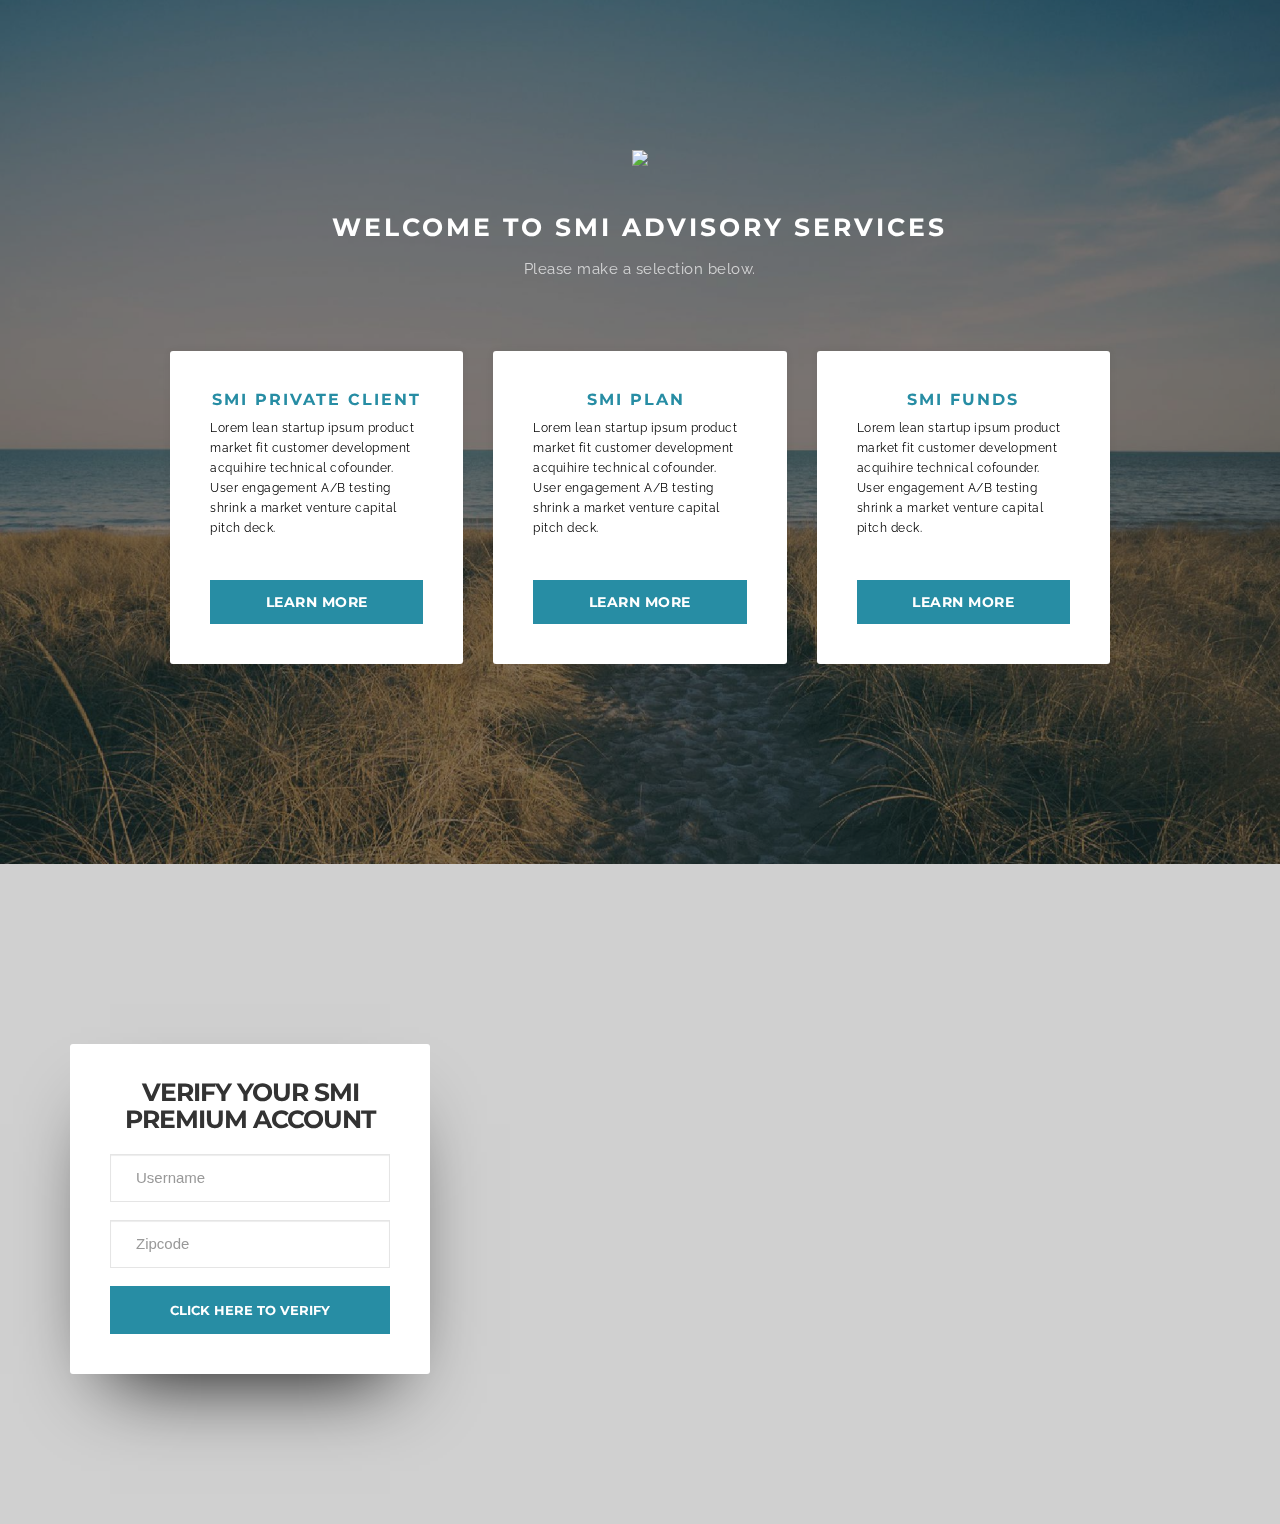
==== index.html @ 17a07bc8 "create github pages" ====
<!DOCTYPE html>
<html>
<head>
  <!-- Site made with Mobirise Website Builder v3.10.5, https://mobirise.com -->
  <meta charset="UTF-8">
  <meta http-equiv="X-UA-Compatible" content="IE=edge">
  <meta name="generator" content="Mobirise v3.10.5, mobirise.com">
  <meta name="viewport" content="width=device-width, initial-scale=1">
  <link rel="shortcut icon" href="assets/images/logo.png" type="image/x-icon">
  <meta name="description" content="">
  
  <link rel="stylesheet" href="https://fonts.googleapis.com/css?family=Raleway:400,100,200,300,500,600,700,800,900">
  <link rel="stylesheet" href="assets/bootstrap/css/bootstrap.min.css">
  <link rel="stylesheet" href="assets/socicon/css/socicon.min.css">
  <link rel="stylesheet" href="assets/font-awesome/css/font-awesome.min.css">
  <link rel="stylesheet" href="assets/unicore/css/style.css">
  <link rel="stylesheet" href="assets/mobirise/css/mbr-additional.css" type="text/css">
  
  
  
</head>
<body>
<div id="pricing-table1-q" custom-code="true"><section class="mbr-section--bg-adapted mbr-section--relative mbr-parallax-background" style="background-image: url(assets/images/full-unsplash-photo-1459287548155-43ae47657dee-2000x1502-73.jpg);">
    <div class="pricing" id="pricing" style="padding-top: 150px; padding-bottom: 200px;">
        <div class="mbr-overlay" style="opacity: 0.5; background-color: rgb(21, 21, 21);"></div>
        <div class="container">
            <div class="section-head-lite text-center col-md-8 col-md-offset-2 space60">
                
                
                
                
                    
                            <div class="mbr-figure"><img src="https://dcktxkaneetr8.cloudfront.net/smifund/smi-crown-mark-white.png" style="width: 100px;"></div><br><br><br>
                            
                      
                
                    
                    
                    
                <h1 class="mbr-title-font mbr-editable-content">welcome to SMI Advisory Services</h1>
                <p class="mbr-editable-content">Please make a selection below.</p>
            </div>
            <div class="row pricing1">
                <div class="col-md-12">

                    <!-- Pricing Plan - 1 -->
                    <div class="col-sm-4 price-styles" style="display: block;">
                        <div class="pricing__item" data-hover="">
                            <h3 class="pricing__title mbr-title-font mbr-primary-color mbr-editable-content" style="text-align: center;">SMI Private Client</h3>
                            <p class="pricing__sentence mbr-editable-content">Lorem lean startup ipsum product market fit customer development acquihire technical cofounder. User engagement A/B testing shrink a market venture capital pitch deck.&nbsp;</p>
                           
                            <div class="mbr-editable-content"><ul class="pricing__feature-list mbr-text-font"></ul></div>
                            <div><a href="https://mobirise.com" class="btn mbr-title-font btn-primary mbr-editable-button">LEARN MORE</a></div>
                        </div>
                    </div>

                    <!-- Pricing Plan - 2 -->
                    <div class="col-sm-4 price-styles" style="display: block;">
                       <div class="pricing__item" data-hover="">
                            <h3 class="pricing__title mbr-title-font mbr-primary-color mbr-editable-content" style="text-align: center;">smi plan&nbsp;</h3>
                            <p class="pricing__sentence mbr-editable-content">Lorem lean startup ipsum product market fit customer development acquihire technical cofounder. User engagement A/B testing shrink a market venture capital pitch deck.&nbsp;</p>
                           
                            <div class="mbr-editable-content"><ul class="pricing__feature-list mbr-text-font"></ul></div>
                            <div><a href="https://mobirise.com" class="btn mbr-title-font btn-primary mbr-editable-button">LEARN MORE</a></div>
                      
                    </div>
                    </div>

                    <!-- Pricing Plan - 3 -->
                    <div class="col-sm-4 price-styles" style="display: block;">
                        <div class="pricing__item" data-hover="">
                            <h3 class="pricing__title mbr-title-font mbr-primary-color mbr-editable-content" style="text-align: center;">SMI funds</h3>
                            <p class="pricing__sentence mbr-editable-content">Lorem lean startup ipsum product market fit customer development acquihire technical cofounder. User engagement A/B testing shrink a market venture capital pitch deck.&nbsp;</p>
                           
                            <div class="mbr-editable-content"><ul class="pricing__feature-list mbr-text-font"></ul></div>
                            <div><a href="https://mobirise.com" class="btn mbr-title-font btn-primary mbr-editable-button">LEARN MORE</a></div>
                        </div>
                    </div>
                    </div>

                     <!-- Pricing Plan - 4 -->
                    <div class="col-sm-4 price-styles" style="display: none;"><div class="col-sm-4 price-styles" style="display: none;">Most Popular</div>
                        <div class="col-sm-4 price-styles" style="display: none;">
                            <h3 class="pricing__title mbr-title-font mbr-primary-color mbr-editable-content">SUPER</h3>
                            <p class="pricing__sentence mbr-editable-content">Perfect for small less than 10 team</p>
                            <div class="pricing__price mbr-title-font">
                                <span class="pricing__currency mbr-editable-content">$</span>
                                <span class="mbr-editable-content">199</span>
                                <span class="pricing__period mbr-editable-content">/ month</span>
                            </div>
                            <div class="mbr-editable-content"><ul class="pricing__feature-list mbr-text-font"><li class="pricing__feature">9 GB of space</li><li class="pricing__feature">Support at $25/hour</li><li class="pricing__feature">Small social media</li></ul></div>
                            <div><a href="https://mobirise.com" class="btn mbr-title-font btn-primary mbr-editable-button">CHOOSE PLAN</a></div>
                        </div>
                    </div>
                </div>
            </div>
        </div>
    
</section></div>

<div id="header1-t" custom-code="true"><section class="mbr-section--bg-adapted" style="background-color: rgb(208, 208, 208);">
    <div class="intro intro1" style="padding-top: 180px; padding-bottom: 150px;">
        
        <div class="container">
            <div class="row center-content">
                <div class="col-sm-5 col-md-4">
                    <div class="intro-form" data-form-type="formoid">
                        <h4 class="mbr-title-font mbr-editable-content">verify your SMI Premium account</h4>
                        <div data-form-alert="true">
                            <div class="hide" data-form-alert-success="true">Thanks for filling out form!</div>
                        </div>
                        <form action="https://mobirise.com/" method="post" data-form-title="verify your SMI Premium account">
                            <input type="hidden" value="WCJc8Usr82mmWM0kkW7+o/VpbQI+hB3TGVXG8IN7w6WLO7tw1245ZKwFLHabciagGwHerqSYGaM8rfQ9otWwMKmY77gz9HeqFqV/Q3FWYUUOmm1qmU6CtsISZDdndGov" data-form-email="true">

                            <div class="form-group">
                                    <input type="text" class="form-control" name="name" required="" placeholder="Username" data-form-field="First Name">
                            </div>

                            <div class="form-group">
                                <input type="text" class="form-control" name="lastName" required="" placeholder="Zipcode" data-form-field="Last Name">
                            </div>

                            

                            

                            <div><button type="submit" class="btn mbr-title-font btn-block btn-lg btn-primary mbr-editable-button">click here to verify</button></div>
                        </form>
                    </div>
                </div>

                <div class="col-sm-7 col-md-push-1">
                    
                    
                </div>
            </div>
     
    </div>
</div>

 
</section>
</div>


  <script src="assets/web/assets/jquery/jquery.min.js"></script>
  <script src="assets/bootstrap/js/bootstrap.min.js"></script>
  <script src="assets/smooth-scroll/SmoothScroll.js"></script>
  <script src="assets/jarallax/jarallax.js"></script>
  <!--[if lte IE 9]>
    <script src="assets/jquery-placeholder/jquery.placeholder.min.js"></script>
  <![endif]-->
  <script src="assets/unicore/js/script.js"></script>
  <script src="assets/formoid/formoid.min.js"></script>
  
  
</body>
</html>
---- assets/socicon/css/socicon.min.css ----
@charset "UTF-8";@font-face{font-family:"socicon";src:url("../fonts/socicon.eot");src:url("../fonts/socicon.eot?#iefix") format("embedded-opentype"),url("../fonts/socicon.woff") format("woff"),url("../fonts/socicon.ttf") format("truetype"),url("../fonts/socicon.svg#sociconregular") format("svg");font-weight:normal;font-style:normal}.socicon:before{position:relative;top:1px;display:inline-block;font-family:"socicon";font-style:normal;font-weight:normal;line-height:1;text-transform:none !important;-webkit-font-smoothing:antialiased;-moz-osx-font-smoothing:grayscale}.socicon-twitter:before{content:"\e040"}.socicon-facebook:before{content:"\e041"}.socicon-googleplus:before{content:"\e042"}.socicon-pinterest:before{content:"\e043"}.socicon-foursquare:before{content:"\e044"}.socicon-yahoo:before{content:"\e045"}.socicon-skype:before{content:"\e046"}.socicon-yelp:before{content:"\e047"}.socicon-feedburner:before{content:"\e048"}.socicon-linkedin:before{content:"\e049"}.socicon-viadeo:before{content:"\e04a"}.socicon-xing:before{content:"\e04b"}.socicon-myspace:before{content:"\e04c"}.socicon-soundcloud:before{content:"\e04d"}.socicon-spotify:before{content:"\e04e"}.socicon-grooveshark:before{content:"\e04f"}.socicon-mixcloud:before{content:"\e001"}.socicon-lastfm:before{content:"\e050"}.socicon-youtube:before{content:"\e051"}.socicon-vimeo:before{content:"\e052"}.socicon-dailymotion:before{content:"\e053"}.socicon-vine:before{content:"\e054"}.socicon-flickr:before{content:"\e055"}.socicon-500px:before{content:"\e056"}.socicon-instagram:before{content:"\e057"}.socicon-wordpress:before{content:"\e058"}.socicon-tumblr:before{content:"\e059"}.socicon-blogger:before{content:"\e020"}.socicon-technorati:before{content:"\e021"}.socicon-reddit:before{content:"\e022"}.socicon-dribbble:before{content:"\e023"}.socicon-stumbleupon:before{content:"\e024"}.socicon-digg:before{content:"\e025"}.socicon-envato:before{content:"\e026"}.socicon-behance:before{content:"\e027"}.socicon-delicious:before{content:"\e028"}.socicon-deviantart:before{content:"\e029"}.socicon-forrst:before{content:"\e02a"}.socicon-play:before{content:"\e02b"}.socicon-zerply:before{content:"\e02c"}.socicon-wikipedia:before{content:"\e02d"}.socicon-apple:before{content:"\e02e"}.socicon-flattr:before{content:"\e02f"}.socicon-github:before{content:"\e030"}.socicon-friendfeed:before{content:"\e032"}.socicon-newsvine:before{content:"\e033"}.socicon-identica:before{content:"\e034"}.socicon-bebo:before{content:"\e035"}.socicon-zynga:before{content:"\e036"}.socicon-steam:before{content:"\e037"}.socicon-xbox:before{content:"\e038"}.socicon-windows:before{content:"\e039"}.socicon-outlook:before{content:"\e010"}.socicon-coderwall:before{content:"\e011"}.socicon-tripadvisor:before{content:"\e012"}.socicon-appnet:before{content:"\e013"}.socicon-goodreads:before{content:"\e014"}.socicon-tripit:before{content:"\e015"}.socicon-lanyrd:before{content:"\e016"}.socicon-slideshare:before{content:"\e017"}.socicon-buffer:before{content:"\e018"}.socicon-rss:before{content:"\e00b"}.socicon-vkontakte:before{content:"\e01a"}.socicon-disqus:before{content:"\e019"}.socicon-houzz:before{content:"\e00a"}.socicon-mail:before{content:"\e01f"}.socicon-patreon:before{content:"\e01c"}.socicon-paypal:before{content:"\e00c"}.socicon-playstation:before{content:"\e03d"}.socicon-smugmug:before{content:"\e05e"}.socicon-swarm:before{content:"\e003"}.socicon-triplej:before{content:"\e009"}.socicon-yammer:before{content:"\e005"}.socicon-stackoverflow:before{content:"\e007"}.socicon-drupal:before{content:"\e002"}.socicon-odnoklassniki:before{content:"\e00d"}.socicon-android:before{content:"\e03e"}.socicon-meetup:before{content:"\e03c"}.socicon-persona:before{content:"\e008"}.socicon-amazon:before{content:"\e05c"}.socicon-ello:before{content:"\e006"}.socicon-8tracks:before{content:"\e05b"}.socicon-twitch:before{content:"\e05a"}.socicon-airbnb:before{content:"\e00e"}.socicon-pocket:before{content:"\e01e"}.socicon-whatsapp:before{content:"\e01b"}.socicon-storehouse:before{content:"\e01d"}.socicon-icq:before{content:"\e05d"}.socicon-modelmayhem:before{content:"\e000"}.socicon-istock:before{content:"\e004"}.socicon-angellist:before{content:"\e062"}.socicon-periscope:before{content:"\e00f"}.socicon-ravelry:before{content:"\e05f"}.socicon-snapchat:before{content:"\e03f"}.socicon-weibo:before{content:"\e060"}.socicon-douban:before{content:"\e03b"}.socicon-baidu:before{content:"\e061"}.socicon-qq:before{content:"\e03a"}.socicon-renren:before{content:"\e031"}.socicon-ebay:before{content:"\e063"}.socicon-imdb:before{content:"\e064"}.socicon-stayfriends:before{content:"\e065"}.socicon-residentadvisor:before{content:"\e066"}.socicon-google:before{content:"\e067"}.socicon-yandex:before{content:"\e068"}.socicon-sharethis:before{content:"\e069"}.socicon-bandcamp:before{content:"\e06a"}.socicon-itunes:before{content:"\e06b"}.socicon-deezer:before{content:"\e06c"}.socicon-medium:before{content:"\e06d"}.socicon-telegram:before{content:"\e06e"}.socicon-openid:before{content:"\e06f"}.socicon-amplement:before{content:"\e070"}.socicon-bg-twitter{background:#4da7de}.socicon-bg-twitter:hover{background:#4da7de !important}.socicon-bg-facebook{background:#3e5b98}.socicon-bg-facebook:hover{background:#3e5b98 !important}.socicon-bg-googleplus{background:#dd4b39}.socicon-bg-googleplus:hover{background:#dd4b39 !important}.socicon-bg-pinterest{background:#c92619}.socicon-bg-pinterest:hover{background:#c92619 !important}.socicon-bg-foursquare{background:#f94877}.socicon-bg-foursquare:hover{background:#f94877 !important}.socicon-bg-yahoo{background:#6e2a85}.socicon-bg-yahoo:hover{background:#6e2a85 !important}.socicon-bg-skype{background:#28abe3}.socicon-bg-skype:hover{background:#28abe3 !important}.socicon-bg-yelp{background:#c83218}.socicon-bg-yelp:hover{background:#c83218 !important}.socicon-bg-feedburner{background:#fc0}.socicon-bg-feedburner:hover{background:#fc0 !important}.socicon-bg-linkedin{background:#3371b7}.socicon-bg-linkedin:hover{background:#3371b7 !important}.socicon-bg-viadeo{background:#e4a000}.socicon-bg-viadeo:hover{background:#e4a000 !important}.socicon-bg-xing{background:#005a60}.socicon-bg-xing:hover{background:#005a60 !important}.socicon-bg-myspace{background:#323232}.socicon-bg-myspace:hover{background:#323232 !important}.socicon-bg-soundcloud{background:#fe3801}.socicon-bg-soundcloud:hover{background:#fe3801 !important}.socicon-bg-spotify{background:#7bb342}.socicon-bg-spotify:hover{background:#7bb342 !important}.socicon-bg-grooveshark{background:#000}.socicon-bg-grooveshark:hover{background:#000 !important}.socicon-bg-mixcloud{background:#000}.socicon-bg-mixcloud:hover{background:#000 !important}.socicon-bg-lastfm{background:#d41316}.socicon-bg-lastfm:hover{background:#d41316 !important}.socicon-bg-youtube{background:#e02a20}.socicon-bg-youtube:hover{background:#e02a20 !important}.socicon-bg-vimeo{background:#51b5e7}.socicon-bg-vimeo:hover{background:#51b5e7 !important}.socicon-bg-dailymotion{background:#004e72}.socicon-bg-dailymotion:hover{background:#004e72 !important}.socicon-bg-vine{background:#00b389}.socicon-bg-vine:hover{background:#00b389 !important}.socicon-bg-flickr{background:#1e1e1b}.socicon-bg-flickr:hover{background:#1e1e1b !important}.socicon-bg-500px{background:#58a9de}.socicon-bg-500px:hover{background:#58a9de !important}.socicon-bg-instagram{background:#9c7c6e}.socicon-bg-instagram:hover{background:#9c7c6e !important}.socicon-bg-wordpress{background:#464646}.socicon-bg-wordpress:hover{background:#464646 !important}.socicon-bg-tumblr{background:#45556c}.socicon-bg-tumblr:hover{background:#45556c !important}.socicon-bg-blogger{background:#ec661c}.socicon-bg-blogger:hover{background:#ec661c !important}.socicon-bg-technorati{background:#5cb030}.socicon-bg-technorati:hover{background:#5cb030 !important}.socicon-bg-reddit{background:#e74a1e}.socicon-bg-reddit:hover{background:#e74a1e !important}.socicon-bg-dribbble{background:#e84d88}.socicon-bg-dribbble:hover{background:#e84d88 !important}.socicon-bg-stumbleupon{background:#e64011}.socicon-bg-stumbleupon:hover{background:#e64011 !important}.socicon-bg-digg{background:#1d1d1b}.socicon-bg-digg:hover{background:#1d1d1b !important}.socicon-bg-envato{background:#597c3a}.socicon-bg-envato:hover{background:#597c3a !important}.socicon-bg-behance{background:#000}.socicon-bg-behance:hover{background:#000 !important}.socicon-bg-delicious{background:#020202}.socicon-bg-delicious:hover{background:#020202 !important}.socicon-bg-deviantart{background:#c5d200}.socicon-bg-deviantart:hover{background:#c5d200 !important}.socicon-bg-forrst{background:#5b9a68}.socicon-bg-forrst:hover{background:#5b9a68 !important}.socicon-bg-play{background:#000}.socicon-bg-play:hover{background:#000 !important}.socicon-bg-zerply{background:#9dbc7a}.socicon-bg-zerply:hover{background:#9dbc7a !important}.socicon-bg-wikipedia{background:#000}.socicon-bg-wikipedia:hover{background:#000 !important}.socicon-bg-apple{background:#b9bfc1}.socicon-bg-apple:hover{background:#b9bfc1 !important}.socicon-bg-flattr{background:#f67c1a}.socicon-bg-flattr:hover{background:#f67c1a !important}.socicon-bg-github{background:#221e1b}.socicon-bg-github:hover{background:#221e1b !important}.socicon-bg-friendfeed{background:#2f72c4}.socicon-bg-friendfeed:hover{background:#2f72c4 !important}.socicon-bg-newsvine{background:#075b2f}.socicon-bg-newsvine:hover{background:#075b2f !important}.socicon-bg-identica{background:#000}.socicon-bg-identica:hover{background:#000 !important}.socicon-bg-bebo{background:#ef1011}.socicon-bg-bebo:hover{background:#ef1011 !important}.socicon-bg-zynga{background:#dc0606}.socicon-bg-zynga:hover{background:#dc0606 !important}.socicon-bg-steam{background:#171a21}.socicon-bg-steam:hover{background:#171a21 !important}.socicon-bg-xbox{background:#92c83e}.socicon-bg-xbox:hover{background:#92c83e !important}.socicon-bg-windows{background:#00bdf6}.socicon-bg-windows:hover{background:#00bdf6 !important}.socicon-bg-outlook{background:#0072c6}.socicon-bg-outlook:hover{background:#0072c6 !important}.socicon-bg-coderwall{background:#3e8dcc}.socicon-bg-coderwall:hover{background:#3e8dcc !important}.socicon-bg-tripadvisor{background:#4b7e37}.socicon-bg-tripadvisor:hover{background:#4b7e37 !important}.socicon-bg-appnet{background:#494949}.socicon-bg-appnet:hover{background:#494949 !important}.socicon-bg-goodreads{background:#463020}.socicon-bg-goodreads:hover{background:#463020 !important}.socicon-bg-tripit{background:#1982c3}.socicon-bg-tripit:hover{background:#1982c3 !important}.socicon-bg-lanyrd{background:#3c80c9}.socicon-bg-lanyrd:hover{background:#3c80c9 !important}.socicon-bg-slideshare{background:#4ba3a6}.socicon-bg-slideshare:hover{background:#4ba3a6 !important}.socicon-bg-buffer{background:#000}.socicon-bg-buffer:hover{background:#000 !important}.socicon-bg-rss{background:#f26109}.socicon-bg-rss:hover{background:#f26109 !important}.socicon-bg-vkontakte{background:#5a7fa6}.socicon-bg-vkontakte:hover{background:#5a7fa6 !important}.socicon-bg-disqus{background:#2e9fff}.socicon-bg-disqus:hover{background:#2e9fff !important}.socicon-bg-houzz{background:#7cc04b}.socicon-bg-houzz:hover{background:#7cc04b !important}.socicon-bg-mail{background:#000}.socicon-bg-mail:hover{background:#000 !important}.socicon-bg-patreon{background:#e44727}.socicon-bg-patreon:hover{background:#e44727 !important}.socicon-bg-paypal{background:#009cde}.socicon-bg-paypal:hover{background:#009cde !important}.socicon-bg-playstation{background:#000}.socicon-bg-playstation:hover{background:#000 !important}.socicon-bg-smugmug{background:#acfd32}.socicon-bg-smugmug:hover{background:#acfd32 !important}.socicon-bg-swarm{background:#fc9d3c}.socicon-bg-swarm:hover{background:#fc9d3c !important}.socicon-bg-triplej{background:#e53531}.socicon-bg-triplej:hover{background:#e53531 !important}.socicon-bg-yammer{background:#1175c4}.socicon-bg-yammer:hover{background:#1175c4 !important}.socicon-bg-stackoverflow{background:#fd9827}.socicon-bg-stackoverflow:hover{background:#fd9827 !important}.socicon-bg-drupal{background:#00598e}.socicon-bg-drupal:hover{background:#00598e !important}.socicon-bg-odnoklassniki{background:#f48420}.socicon-bg-odnoklassniki:hover{background:#f48420 !important}.socicon-bg-android{background:#8ec047}.socicon-bg-android:hover{background:#8ec047 !important}.socicon-bg-meetup{background:#e2373c}.socicon-bg-meetup:hover{background:#e2373c !important}.socicon-bg-persona{background:#e6753d}.socicon-bg-persona:hover{background:#e6753d !important}.socicon-bg-amazon{background:#f90}.socicon-bg-amazon:hover{background:#f90 !important}.socicon-bg-ello{background:#000}.socicon-bg-ello:hover{background:#000 !important}.socicon-bg-8tracks{background:#122c4b}.socicon-bg-8tracks:hover{background:#122c4b !important}.socicon-bg-twitch{background:#6441a5}.socicon-bg-twitch:hover{background:#6441a5 !important}.socicon-bg-airbnb{background:#ff5a5f}.socicon-bg-airbnb:hover{background:#ff5a5f !important}.socicon-bg-pocket{background:#ed4055}.socicon-bg-pocket:hover{background:#ed4055 !important}.socicon-bg-whatsapp{background:#20b038}.socicon-bg-whatsapp:hover{background:#20b038 !important}.socicon-bg-storehouse{background:#25b0e6}.socicon-bg-storehouse:hover{background:#25b0e6 !important}.socicon-bg-icq{background:#7ebd00}.socicon-bg-icq:hover{background:#7ebd00 !important}.socicon-bg-modelmayhem{background:#000}.socicon-bg-modelmayhem:hover{background:#000 !important}.socicon-bg-istock{background:#000}.socicon-bg-istock:hover{background:#000 !important}.socicon-bg-angellist{background:#000}.socicon-bg-angellist:hover{background:#000 !important}.socicon-bg-periscope{background:#3aa4c6}.socicon-bg-periscope:hover{background:#3aa4c6 !important}.socicon-bg-ravelry{background:#b6014c}.socicon-bg-ravelry:hover{background:#b6014c !important}.socicon-bg-snapchat{background:#fffa37}.socicon-bg-snapchat:hover{background:#fffa37 !important}.socicon-bg-weibo{background:#e31c34}.socicon-bg-weibo:hover{background:#e31c34 !important}.socicon-bg-douban{background:#3ca353}.socicon-bg-douban:hover{background:#3ca353 !important}.socicon-bg-baidu{background:#2629d9}.socicon-bg-baidu:hover{background:#2629d9 !important}.socicon-bg-qq{background:#4297d3}.socicon-bg-qq:hover{background:#4297d3 !important}.socicon-bg-renren{background:#2266b0}.socicon-bg-renren:hover{background:#2266b0 !important}.socicon-bg-ebay{background:#333}.socicon-bg-ebay:hover{background:#333 !important}.socicon-bg-imdb{background:#e8ba00}.socicon-bg-imdb:hover{background:#e8ba00 !important}.socicon-bg-stayfriends{background:#f08a1c}.socicon-bg-stayfriends:hover{background:#f08a1c !important}.socicon-bg-residentadvisor{background:#b3be1b}.socicon-bg-residentadvisor:hover{background:#b3be1b !important}.socicon-bg-google{background:#4285f4}.socicon-bg-google:hover{background:#4285f4 !important}.socicon-bg-yandex{background:#f00}.socicon-bg-yandex:hover{background:#f00 !important}.socicon-bg-sharethis{background:#01bf01}.socicon-bg-sharethis:hover{background:#01bf01 !important}.socicon-bg-bandcamp{background:#619aa9}.socicon-bg-bandcamp:hover{background:#619aa9 !important}.socicon-bg-itunes{background:#ff5e51}.socicon-bg-itunes:hover{background:#ff5e51 !important}.socicon-bg-deezer{background:#32323d}.socicon-bg-deezer:hover{background:#32323d !important}.socicon-bg-medium{background:#000}.socicon-bg-medium:hover{background:#000 !important}.socicon-bg-telegram{background:#08c}.socicon-bg-telegram:hover{background:#08c !important}.socicon-bg-openid{background:#f78c40}.socicon-bg-openid:hover{background:#f78c40 !important}.socicon-bg-amplement{background:#0996c3}.socicon-bg-amplement:hover{background:#0996c3 !important}
---- assets/unicore/css/style.css ----
@import url(https://fonts.googleapis.com/css?family=Montserrat:400,700);
@import url(https://fonts.googleapis.com/css?family=Droid+Serif:400italic,300italic);

.brandName {
  display: inline-block;
}


.mbr-brand--inline .mbr-brand__logo,
.mbr-brand--inline .mbr-brand__name {
  display: inline-block;
  vertical-align: middle;
}
.mbr-brand--inline .mbr-brand__logo {
  padding-right: 10px;
}
.mbr-brand--inline .mbr-brand__name {
  margin: 0;
  text-align: left;
}

.mbr-navbar:before,
.mbr-navbar__container {
  height: 98px;
}
.mbr-navbar--ss .mbr-navbar__brand-link:after,
.mbr-navbar--ss .mbr-navbar__brand-img {
  height: 74px;
}
.mbr-navbar--ss:before,
.mbr-navbar--ss .mbr-navbar__container {
  height: 98px;
}
.mbr-navbar--xs .mbr-navbar__brand-link:after,
.mbr-navbar--xs .mbr-navbar__brand-img {
  height: 32px;
}
.mbr-navbar--xs:before,
.mbr-navbar--xs .mbr-navbar__container {
  height: 56px;
}
.mbr-navbar--s .mbr-navbar__brand-link:after,
.mbr-navbar--s .mbr-navbar__brand-img {
  height: 48px;
}
.mbr-navbar--s:before,
.mbr-navbar--s .mbr-navbar__container {
  height: 72px;
}
.mbr-navbar--m .mbr-navbar__brand-link:after,
.mbr-navbar--m .mbr-navbar__brand-img {
  height: 64px;
}
.mbr-navbar--m:before,
.mbr-navbar--m .mbr-navbar__container {
  height: 88px;
}
.mbr-navbar--l .mbr-navbar__brand-link:after,
.mbr-navbar--l .mbr-navbar__brand-img {
  height: 96px;
}
.mbr-navbar--l:before,
.mbr-navbar--l .mbr-navbar__container {
  height: 120px;
}
.mbr-navbar--xl .mbr-navbar__brand-link:after,
.mbr-navbar--xl .mbr-navbar__brand-img {
  height: 128px;
}
.mbr-navbar--xl:before,
.mbr-navbar--xl .mbr-navbar__container {
  height: 152px;
}
.mbr-navbar--short .mbr-navbar__brand-link:after,
.mbr-navbar--short .mbr-navbar__brand-img {
  /*ksa-fix*/
  height: 55px;
}
.mbr-navbar--short:before,
.mbr-navbar--short .mbr-navbar__container {
  height: 64px;
}
.mbr-navbar--short .mbr-navbar__container {
  padding: 12px 0;
}
@media (max-width: 767px) {
  .mbr-navbar--short .mbr-navbar__brand-link:after,
  .mbr-navbar--short .mbr-navbar__brand-img {
    /*ksa-fix*/
    height: 50px;
  }
  .mbr-navbar--short:before,
  .mbr-navbar--short .mbr-navbar__container {
    height: 45px;
  }
  .mbr-navbar--short .mbr-navbar__container {
    padding: 7px 0;
  }
}
.mbr-navbar__brand-img {
  position: relative;
}
.mbr-navbar__brand-img,
.mbr-navbar__container,
.mbr-navbar__section {
  -webkit-transition: all 300ms ease-in-out 0s;
  -o-transition: all 300ms ease-in-out 0s;
  transition: all 300ms ease-in-out 0s;
}

.mbr-navbar--collapsed.mbr-navbar--open .mbr-navbar__brand-img,
.mbr-navbar--collapsed.mbr-navbar--open .mbr-navbar__container {
  -webkit-transition: none;
  -o-transition: none;
  transition: none;
}

@media (max-width: 991px) {

  .mbr-navbar--auto-collapse.mbr-navbar--open .mbr-navbar__brand-img,
  .mbr-navbar--auto-collapse.mbr-navbar--open .mbr-navbar__container {
    -webkit-transition: none;
    -o-transition: none;
    transition: none;
  }
}

@media (max-width: 768px) {
  .mbr-navbar__brand-img {
    padding-left: 10px;
  }
}





.mbr-section {
  padding: 0 20px;
}
.mbr-section--no-padding {
  padding: 0;
}


.mbr-section__container {
  padding: 0;
  position: relative;
  z-index: 3;
}
.mbr-section__container--center {
  text-align: center;
}
.mbr-section__container--std-padding {
  padding: 93px 0;
}
.mbr-section__container--std-top-padding {
  padding-top: 93px;
}
.mbr-section__container--std-bot-padding {
  padding-bottom: 93px;
}
.mbr-section__container--sm-padding {
  padding: 41px 0;
}
.mbr-section__container--sm-top-padding {
  padding-top: 41px;
}
.mbr-section__container--sm-bot-padding {
  padding-bottom: 41px;
}
.mbr-section__container--isolated {
  padding-bottom: 93px;
  padding-top: 93px;
}
.mbr-section__container--first {
  padding-top: 93px;
  padding-bottom: 41px;
}
.mbr-section__container--middle {
  padding-bottom: 41px;
}
.mbr-section__container--last {
  padding-bottom: 93px;
}
.mbr-section__row {
  margin-left: -24px;
  margin-right: -24px;
}
.mbr-section__col {
  overflow: hidden;
  padding-left: 24px;
  padding-right: 24px;
}
.mbr-section__left {
  padding-right: 40px;
}
.mbr-section__right {
  padding-left: 15px;
}
.mbr-section__header {
  line-height: 1.5em;
  margin: -10px 0 0;
  text-align: center;
}
@media (min-width: 768px) {
  .mbr-section--short-paddings .mbr-section__container--std-padding {
    padding: 59px 0;
  }
  .mbr-section--short-paddings .mbr-section__container--std-top-padding {
    padding-top: 59px;
  }
  .mbr-section--short-paddings .mbr-section__container--std-bot-padding {
    padding-bottom: 59px;
  }
  .mbr-section--short-paddings .mbr-section__container--sm-padding {
    padding: 41px 0;
  }
  .mbr-section--short-paddings .mbr-section__container--sm-top-padding {
    padding-top: 41px;
  }
  .mbr-section--short-paddings .mbr-section__container--sm-bot-padding {
    padding-bottom: 41px;
  }
  .mbr-section--short-paddings .mbr-section__container--isolated {
    padding-bottom: 59px;
    padding-top: 59px;
  }
  .mbr-section--short-paddings .mbr-section__container--first {
    padding-top: 59px;
    padding-bottom: 41px;
  }
  .mbr-section--short-paddings .mbr-section__container--middle {
    padding-bottom: 41px;
  }
  .mbr-section--short-paddings .mbr-section__container--last {
    padding-bottom: 59px;
  }
}

.mbr-box {
  display: table;
  width: 100%;
}
.mbr-box--fixed {
  table-layout: fixed;
}
.mbr-box--stretched {
  height: 100%;
}
.mbr-box__magnet {
  display: table-cell;
  float: none;
  height: 100%;
  margin-bottom: 0;
  margin-top: 0;
  text-align: center;
  vertical-align: middle;
}
.mbr-box__magnet--sm-padding {
  padding: 41px 0;
}
.mbr-box__magnet--top-left,
.mbr-box__magnet--top-center,
.mbr-box__magnet--top-right {
  vertical-align: top;
}
.mbr-box__magnet--bottom-left,
.mbr-box__magnet--bottom-center,
.mbr-box__magnet--bottom-right {
  vertical-align: bottom;
}
.mbr-box__magnet--top-left,
.mbr-box__magnet--center-left,
.mbr-box__magnet--bottom-left {
  text-align: left;
}
.mbr-box__magnet--top-right,
.mbr-box__magnet--center-right,
.mbr-box__magnet--bottom-right {
  text-align: right;
}
.mbr-box__container {
  height: 50%;
}
@media (max-width: 767px) {
  .mbr-box__container {
    height: 100%;
  }
  .mbr-box--adapted {
    display: block;
  }
  .mbr-box--adapted > .mbr-box__magnet {
    display: block;
    height: auto;
  }
}

.mbr-section {
  padding: 0 20px;
}
.mbr-section--no-padding {
  padding: 0;
}
.mbr-section--relative {
  position: relative;
}
.mbr-section--fixed-size {
  overflow: hidden;
}
.mbr-section--full-height {
  height: 100vh;
}
.mbr-section--full-height.mbr-after-navbar:before {
  display: none;
}
.mbr-section--bg-adapted {
  background-attachment: scroll;
  background-position: center;
  background-repeat: no-repeat;
  background-size: cover;
}
.mbr-section--gray {
  background-color: #444444;
}
.mbr-section--light-gray {
  background-color: #f0f0f0;
}
.mbr-section--dark-gray {
  background-color: #3c3c3c;
}
.mbr-section__container {
  padding: 0;
  position: relative;
  z-index: 3;
}
.mbr-section__container--center {
  text-align: center;
}
.mbr-section__container--std-padding {
  padding: 93px 0;
}
.mbr-section__container--std-top-padding {
  padding-top: 93px;
}
.mbr-section__container--std-bot-padding {
  padding-bottom: 93px;
}
.mbr-section__container--sm-padding {
  padding: 41px 0;
}
.mbr-section__container--sm-top-padding {
  padding-top: 41px;
}
.mbr-section__container--sm-bot-padding {
  padding-bottom: 41px;
}
.mbr-section__container--isolated {
  padding-bottom: 93px;
  padding-top: 93px;
}
.mbr-section__container--first {
  padding-top: 93px;
  padding-bottom: 41px;
}
.mbr-section__container--middle {
  padding-bottom: 41px;
}
.mbr-section__container--last {
  padding-bottom: 93px;
}
.mbr-section__row {
  margin-left: -24px;
  margin-right: -24px;
}
.mbr-section__col {
  overflow: hidden;
  padding-left: 24px;
  padding-right: 24px;
}
.mbr-section__left {
  padding-right: 40px;
}
.mbr-section__right {
  padding-left: 15px;
}
.mbr-section__header {
  line-height: 1.5em;
  margin: -10px 0 0;
  text-align: center;
}
@media (min-width: 768px) {
  .mbr-section--short-paddings .mbr-section__container--std-padding {
    padding: 59px 0;
  }
  .mbr-section--short-paddings .mbr-section__container--std-top-padding {
    padding-top: 59px;
  }
  .mbr-section--short-paddings .mbr-section__container--std-bot-padding {
    padding-bottom: 59px;
  }
  .mbr-section--short-paddings .mbr-section__container--sm-padding {
    padding: 41px 0;
  }
  .mbr-section--short-paddings .mbr-section__container--sm-top-padding {
    padding-top: 41px;
  }
  .mbr-section--short-paddings .mbr-section__container--sm-bot-padding {
    padding-bottom: 41px;
  }
  .mbr-section--short-paddings .mbr-section__container--isolated {
    padding-bottom: 59px;
    padding-top: 59px;
  }
  .mbr-section--short-paddings .mbr-section__container--first {
    padding-top: 59px;
    padding-bottom: 41px;
  }
  .mbr-section--short-paddings .mbr-section__container--middle {
    padding-bottom: 41px;
  }
  .mbr-section--short-paddings .mbr-section__container--last {
    padding-bottom: 59px;
  }
}
@media (max-width: 767px) {
  .mbr-section__left {
    padding-right: 15px;
  }
  .mbr-section__right {
    padding-left: 15px;
    padding-top: 51px;
  }
}

.mbr-overlay {
  background: #222;
  bottom: 0;
  left: 0;
  position: absolute;
  right: 0;
  top: 0;
  z-index: 2;
}

.mbr-hero {
  color: #fff;
  position: relative;
}
.mbr-hero__text {
  font-size: 46px;
  font-weight: bold;
  left: -2px;
  letter-spacing: 2px;
  line-height: 50px;
  margin: -18px 0 1px 0;
  padding-bottom: 41px;
  position: relative;
  top: 8px;
  color: #fff;
}
.mbr-hero__subtext {
  font-size: 21px;
  line-height: 29px;
  margin: -32px 0 3px 0;
  padding: 0 0 41px 0;
  position: relative;
  top: 6px;
  color: #fff;

}

.mbr-buttons {
  margin: -26px 0 13px 0;
  position: relative;
  text-align: left;
  top: 26px;
}
.mbr-buttons__btn,
.mbr-buttons__link {
  margin: 0 10px 13px 0;
}
.mbr-buttons__btn,
.mbr-buttons__link,
.mbr-buttons__btn:hover,
.mbr-buttons__link:hover {
  text-decoration: none;
}
.mbr-buttons--top {
  top: 44px;
  margin-top: -62px;
}
.mbr-buttons--no-offset {
  margin-top: 0;
  top: 0;
}
.mbr-buttons--only-links {
  left: -20px;
}
.mbr-buttons--center {
  left: 5px;
  text-align: center;
}
.mbr-buttons--center.mbr-buttons--only-links {
  left: 0;
}
.mbr-buttons--right {
  text-align: right;
}
.mbr-buttons--right .mbr-buttons__btn,
.mbr-buttons--right .mbr-buttons__link {
  margin: 0 0 13px 10px;
}
.mbr-buttons--right.mbr-buttons--only-links {
  left: 20px;
}
.mbr-buttons--activated {
  left: 5px;
  text-align: center;
}
.mbr-buttons--activated .mbr-buttons__btn,
.mbr-buttons--activated .mbr-buttons__link {
  margin-left: 0;
  margin-right: 0;
}
.mbr-buttons--activated .mbr-buttons__link {
  font-size: 25px;
  padding: 10px 30px 2px;
}
.mbr-buttons--activated .mbr-buttons__btn {
  font-size: 15px;
  margin-top: 9px;
  padding: 15px 30px;
}
.mbr-buttons--freeze.mbr-buttons--activated .mbr-buttons__link {
  font-size: 25px !important;
}
.mbr-buttons--freeze.mbr-buttons--activated .mbr-buttons__link,
.mbr-buttons--freeze.mbr-buttons--activated .mbr-buttons__link:hover {
  color: #fff !important;
}
.mbr-buttons--freeze.mbr-buttons--activated .mbr-buttons__btn {
  font-size: 15px !important;
}
@media (max-width: 991px) {
  .mbr-buttons {
    top: 0;
  }
  form:not(.mbr-form) .mbr-buttons {
    top: 26px;
  }
  .mbr-buttons:first-child {
    margin-top: 0;
  }
  .mbr-buttons--active {
    left: 5px;
    text-align: center;
  }
  .mbr-buttons--active .mbr-buttons__btn,
  .mbr-buttons--active .mbr-buttons__link {
    margin-left: 0;
    margin-right: 0;
  }
  .mbr-buttons--right.mbr-buttons--only-links {
    left: 0;
  }
  .mbr-buttons--active .mbr-buttons__link {
    font-size: 25px;
    padding: 10px 30px 2px;
  }
  .mbr-buttons--active .mbr-buttons__btn {
    font-size: 15px;
    margin-top: 9px;
    padding: 15px 30px;
  }
  .mbr-buttons--freeze.mbr-buttons--active .mbr-buttons__link {
    font-size: 25px !important;
  }
  .mbr-buttons--freeze.mbr-buttons--active .mbr-buttons__link,
  .mbr-buttons--freeze.mbr-buttons--active .mbr-buttons__link:hover {
    color: #fff !important;
  }
  .mbr-buttons--freeze.mbr-buttons--active .mbr-buttons__btn {
    font-size: 15px !important;
  }
}
@media (max-width: 767px) {
  .mbr-buttons--auto-align {
    left: 5px;
    margin-top: -26px;
    text-align: center;
    top: 26px;
  }
  .mbr-buttons--auto-align.mbr-buttons--only-links {
    left: 0;
  }
}
@media (max-width: 530px) {
  .mbr-buttons {
    left: 0;
  }
  .mbr-buttons__btn,
  .mbr-buttons__link,
  .mbr-buttons--right .mbr-buttons__btn,
  .mbr-buttons--right .mbr-buttons__link {
    display: inline-block;
    margin: 0 0 13px 0;
    text-align: center;
    width: 100%;
  }
  .mbr-buttons--activated .mbr-buttons__btn,
  .mbr-buttons--activated .mbr-buttons__link,
  .mbr-buttons--active .mbr-buttons__btn,
  .mbr-buttons--active .mbr-buttons__link {
    width: auto;
  }
  .mbr-buttons--activated .mbr-buttons__btn,
  .mbr-buttons--active .mbr-buttons__btn {
    margin-top: 9px;
  }
}


.mbr-plan {
  padding-bottom: 41px;
  /*padding-left: 1px;*/
  /*padding-right: 0;*/
  position: relative;
}
.mbr-plan--first,
.mbr-plan:first-child {
  padding-left: 0;
}
.mbr-plan--last,
.mbr-plan:last-child {
  padding-bottom: 93px;
}

@media (max-width: 767px) {
  .mbr-plan,
  .mbr-plan--first,
  .mbr-plan:first-child {
    padding-left: 15px;
    padding-right: 15px;
  }
  .mbr-plan__number {
    font-size: 79px;
  }
  .mbr-plan__details {
    font-size: 17px;
  }
  .mbr-plan--favorite {
    margin: 0;
    top: 0;
  }
}

.container{
  position: relative;
  z-index: 77;
  background-color: inherit;
}

.container-fluid {
  position: relative;
  z-index: 77;
}

.testimonials4 .row {
  margin-right: 0;
}



.mbr-figure {
  display: inline-block;
  line-height: 1px;
  margin: 0;
  max-width: 100%;
  overflow: hidden;
  position: relative;
}
.quote3 .mbr-figure {
  overflow: visible;
}
.mbr-figure--no-bg {
  background: none;
}
.mbr-figure--full-width {
  display: block;
  width: 100%;
}
.mbr-figure.mbr-after-navbar:before {
  display: none;
}
.mbr-figure--full-width iframe,
.mbr-figure--full-width .mbr-figure__img,
.mbr-figure--full-width .mbr-figure__map {
  width: 100%;
}
.mbr-figure iframe,
.mbr-figure__img,
.mbr-figure__map {
  max-width: 100%;
}
.mbr-figure__map {
  height: 400px;
  line-height: 1.3em;
}
.mbr-figure__map--short {
  height: 278px;
}
.mbr-figure__map--big {
  height: 640px;
}
.mbr-figure__caption {
  background: rgba(0, 0, 0, 0.5);
  bottom: 0;
  color: #fff;
  display: block;
  font-size: 17px;
  left: 0;
  line-height: 1.3em;
  min-height: 53px;
  padding: 17px 20px;
  position: absolute;
  text-align: left;
  width: 100%;
}
.mbr-figure__caption--no-padding {
  padding: 17px 0;
}
.mbr-figure--wysiwyg .mbr-figure__caption a,
.mbr-figure--wysiwyg .mbr-figure__caption a:hover {
  color: inherit;
  text-decoration: underline;
}
.mbr-figure--caption-inside-top .mbr-figure__caption {
  bottom: auto;
  top: 0;
}
.mbr-figure--caption-outside-top .mbr-figure__caption,
.mbr-figure--caption-outside-bottom .mbr-figure__caption {
  background: none;
  position: relative;
}
.mbr-figure--no-bg.mbr-figure--caption-outside-top .mbr-figure__caption,
.mbr-figure--no-bg.mbr-figure--caption-outside-bottom .mbr-figure__caption {
  color: #252525;
}
.mbr-figure--no-bg.mbr-figure--caption-outside-top .mbr-figure__caption {
  margin-top: -3px;
  padding-top: 0;
}
.mbr-figure--no-bg.mbr-figure--caption-outside-bottom .mbr-figure__caption {
  margin-top: -2px;
  padding-bottom: 0;
  top: 2px;
}
.mbr-figure__caption--std-grid {
  background: none;
  z-index: 2;
}
.mbr-gallery .mbr-figure__caption--std-grid {
  overflow: hidden;
}
@media (min-width: 768px) {
  .mbr-figure__caption--std-grid {
    width: 715px;
    left: 50%;
    margin-left: -357.5px;
    padding: 17px 0;
  }
}
@media (min-width: 992px) {
  .mbr-figure__caption--std-grid {
    width: 935px;
    margin-left: -467.5px;
  }
}
@media (min-width: 1200px) {
  .mbr-figure__caption--std-grid {
    width: 1150px;
    margin-left: -575px;
  }
}
.mbr-figure__caption--std-grid:before {
  bottom: 0;
  content: "";
  position: absolute;
  top: 0;
  width: 200%;
  z-index: -1;
  margin-left: -50%;
}
.mbr-figure--caption-inside-top .mbr-figure__caption--std-grid:before,
.mbr-figure--caption-inside-bottom .mbr-figure__caption--std-grid:before {
  background: rgba(0, 0, 0, 0.6);
}
.mbr-figure__caption-small {
  color: #ccc;
  display: block;
  font-size: 14px;
  line-height: 1.3em;
}
.mbr-figure--no-bg.mbr-figure--caption-outside-top .mbr-figure__caption-small,
.mbr-figure--no-bg.mbr-figure--caption-outside-bottom .mbr-figure__caption-small {
  color: #777;
}
@media (max-width: 767px) {
  .mbr-figure--adapted {
    display: block;
    width: 100%;
  }
  .mbr-figure--adapted iframe,
  .mbr-figure--adapted .mbr-figure__img,
  .mbr-figure--adapted .mbr-figure__map {
    width: 100%;
  }
  .mbr-figure--caption-inside-top .mbr-figure__caption,
  .mbr-figure--caption-inside-bottom .mbr-figure__caption {
    background: none;
    position: relative;
  }
  .mbr-figure--caption-inside-top .mbr-figure__caption--std-grid:before,
  .mbr-figure--caption-inside-bottom .mbr-figure__caption--std-grid:before {
    display: none;
  }
}

.mbr-social-icons__icon {
  -webkit-transition: all 0.2s ease-in-out 0s;
  -o-transition: all 0.2s ease-in-out 0s;
  transition: all 0.2s ease-in-out 0s;
  color: #fff;
  cursor: pointer;
  display: inline-block;
  font-size: 29px;
  height: 56px;
  line-height: 61px;
  margin: 0 9px 13px 0;
  position: relative;
  text-align: center;
  width: 56px;
  border-radius: 50%;
}
.mbr-social-icons__icon:hover {
  color: #fff;
}
.mbr-social-icons--style-1 .mbr-social-icons__icon:hover {
  background: #252525 !important;
}

.social-likes__counter {
  -webkit-transition: all 0.2s ease-in-out 0s;
  -o-transition: all 0.2s ease-in-out 0s;
  transition: all 0.2s ease-in-out 0s;
  background: #3c3c3c;
  border-radius: 23px;
  font-size: 12px;
  height: 23px;
  line-height: 24px;
  min-width: 23px;
  padding: 0 5px;
  position: absolute;
  right: -7px;
  text-align: center;
  top: -7px;
}
.social-likes__counter_empty {
  display: none;
}
.social-likes_style-1 .social-likes__icon:hover {
  background: #252525 !important;
}
.social-likes_style-1 .social-likes__icon:hover .social-likes__counter {
  background: #f97352;
}
.social-likes_style-2 .social-likes__icon {
  background: #252525;
}
.social-likes_style-2 .social-likes__counter {
  background: #f97352;
}
.social-likes_style-2 .social-likes__icon:hover .social-likes__counter {
  background: #3c3c3c;
}

.mbr-background-video,
.mbr-background-video-preview {
  bottom: 0;
  left: 0;
  overflow: hidden;
  position: absolute;
  right: 0;
  top: 0;
}
.mbr-parallax-background,
.mbr-background {
  background-attachment: fixed !important;
  background-position: 50% 0;
  background-repeat: no-repeat;
  background-size: cover !important;
}
.mbr-hidden-scrollbar .mbr-parallax-background {
  background-size: auto 130%;
}
.mobile .mbr-parallax-background {
  background-attachment: scroll !important;
}
.mbr-background {
  background-attachment: scroll !important;
}


@media (max-width: 991px) {
  .mbr-header--reduce .mbr-header__text {
    padding-top: 1em;
    margin-top: -1em;
  }
}
.mbr-header {
  margin-top: -20px;
  padding: 0;
  position: relative;
  text-align: left;
  top: 10px;
}
.mbr-header--std-padding {
  padding-bottom: 41px;
}
.mbr-header--center {
  text-align: center;
}
.mbr-header__text {
  display: block;
  font-size: 25px;
  font-weight: bold;
  letter-spacing: 6px;
  line-height: 1.5em;
  margin: 0;
}
.mbr-header__subtext {
  color: #777;
  font-size: 14px;
  font-style: italic;
  letter-spacing: 1px;
  margin: 8px 0 7px 0;
}
.mbr-header--inline {
  margin-top: 0;
  padding: 41px 0 28px 0;
  top: 0;
}
.mbr-header--inline .mbr-header__text {
  letter-spacing: 4px;
  line-height: 1em;
  margin: 15px 0 0 0;
}
@media (max-width: 767px) {
  .mbr-header--inline {
    padding: 47px 0 38px 0;
  }
  .mbr-header--inline .mbr-header__text {
    display: block;
    margin: 0 0 38px 0;
  }
  .mbr-header--auto-align .mbr-header__text,
  .mbr-header--auto-align .mbr-header__subtext {
    left: 0;
    text-align: center !important;
  }
}
@media (min-width: 768px) {
  .mbr-header--reduce {
    margin-top: -5px;
    top: 2px;
  }
  .mbr-header--reduce .mbr-header__text {
    font-size: 16px;
    letter-spacing: 1px;
    line-height: 1.1em;
    padding-top: 0.4em;
    margin-top: -0.4em;
  }
}

/*------------------------------------------------------------------
Theme Name: UNICORE - Responsive Bootstrap Landing Page
Version: 2.0
Author:
-------------------------------------------------------------------*/

/*------------------------------------------------------------------
[TABLE OF CONTENTS]

  1. GLOBAL STYLES
  2. COMMON STYLES
  3. HEADER STYLES
  4. INTRO STYLES
    4.1. Intro / 1
    4.2. Intro / 2
    4.3. Intro / 3
    4.4. Intro / 4
    4.5. Intro / 5
    4.6. Intro / 6
    4.7. Intro / 7
    4.8. Intro / 8
    4.9. Intro / 9
    4.10. Intro / 10
    4.11. Intro / 11
    4.12. Intro / 12
    4.13. Intro / 13
    4.14. Intro / 14
    4.15. Intro / 15
    4.16. Intro / 16
    4.17. Intro / 17
    4.18. Intro / 18
    4.19. Intro / 19
    4.20. Intro / 20
  5. ICON BOX / SERVICES STYLES
  6. INFO STYLES
  7. TESTIMONIAL STYLES
  8. ABOUT
  9. VIDEO BOX
  10. FEATURES
  11. PRICING TABLE
  12. CLIENTS
  13. PAGE HEADER
  14. BLOG STYLES
  15. SIDEBAR
  15. PAGE HEADER
  16. PORTFOLIO
  17. TEAM
  18. 404 STYLES
  19. GOOGLE MAP
  20. CONTACT
  21. MAILCHIMP
  22. ELEMENTS
  23. COMMENTS
  24. FOOTER
  25. RESPONSIVE STYLES

-------------------------------------------------------------------*/

/* 1. GLOBAL STYLES */

body {
  background: #fff;
  font-family: 'Droid Sans', sans-serif;
  color: #777;
  font-weight: 400;
  font-size: 15px;
  letter-spacing: 0.5px;
}

h1,h2,h3,h4,h5,h6 {
  color: #333;
  font-family: 'Montserrat', sans-serif;
  font-weight: 300;
  margin: 0;
  letter-spacing: -1px;
}

p {
  font-size: 15px;
  color: #555;
  line-height: 24px;
  font-weight: 400;
  font-family: 'Droid Sans', sans-serif;
  letter-spacing: 0.5px;
}

b, strong {
  font-weight: 700;
}

a {
  color: #29d9c2;
}

a:hover {
  color: #2a9487;
}

a, a:hover, a:focus, button, button:hover {
  outline: 0;
  text-decoration: none;
  transition: .4s;
}

ul, ol, li {
  margin: 0;
  padding: 0;
  list-style: none;
}

.article ul,
.article ul > li {
  list-style: disc outside none;
}

.article ol,
.article ol > li {
  list-style: decimal outside none;
}

.blog-content.element ul,
.blog-content.element ul > li {
  list-style: disc outside none;
}

.blog-content.element ol,
.blog-content.element ol > li {
  list-style: decimal outside none;
}

.space10 {
  margin-bottom: 10px;
}

.space20 {
  margin-bottom: 20px;
}

.space30 {
  margin-bottom: 30px;
}

.space40 {
  margin-bottom: 40px;
}

.space50 {
  margin-bottom: 50px;
}

.space60 {
  margin-bottom: 60px;
}

.space70 {
  margin-bottom: 70px;
}

.space80 {
  margin-bottom: 80px;
}

.space90 {
  margin-bottom: 90px;
}

.space100 {
  margin-bottom: 100px;
}

.body {
  position: relative;
  width: 100%;
  overflow: hidden;
}

.boxed {
  background:#111 url(../images/bg/pattern.png) repeat fixed;
}

.boxed .body {
  background:#fff;
  position: relative;
  width: 90%;
  margin: 0 auto;
  max-width: 1280px;
  overflow: hidden;
  box-shadow: 0 5px 25px rgba(0,0,0,0.2);
}

.boxed .navbar-fixed-top {
  width: 90%;
  margin: 0 auto;
  max-width: 1280px;
}

/* 2. COMMON STYLES */

.video {
  position: relative;
  padding-bottom: 56.25%;
  height: 0;
  overflow: hidden;
}

.video iframe,
.video object,
.video embed {
  position: absolute;
  top: 0;
  left: 0;
  width: 100%;
  height: 100%;
  border: none;
}

.no-padding {
  padding: 0px !important;
}

.no-padding-bottom {
  padding-bottom: 0px !important;
}

/* 3. HEADER STYLES */

.navbar-fixed-top {
  position: fixed;
  right: 0;
  left: 0;
  font-family: 'Montserrat', sans-serif;
  border-width: 0;
  border-radius: 0;
  background: transparent;
}

.navbar-inverse {
  transition:.4s;
}

.navbar {
  min-height: 90px;
  font-family: 'Montserrat', sans-serif;
  margin-bottom: 0;
  border: none;
  padding: 0 !important;
  transition:.4s;
}

.navbar div.container{
  padding-top: 5px;
}

.navbar-brand {
  padding: 40px 0 0;
  font-size: 28px;
  font-weight: 700;
  text-transform: uppercase;
  color: #fff;
  letter-spacing: 5px;
  min-height: 80px;
  transition:.4s;
}

.navbar-inverse .navbar-nav > .active > a, .navbar-inverse .navbar-nav > .active > a:hover, .navbar-inverse .navbar-nav > .active > a:focus {
  color: #fff;
  background-color: transparent;
}


/*mbr-navbar--short fix*/
.mbr-navbar--short .navbar {
  min-height: 70px;
}

.mbr-navbar--short .navbar-brand {
  min-height: 60px;
}

.mbr-navbar--short .navbar-logo2 img{
  height: 60px !important;
}
.mbr-navbar--short .brandName2{
  padding-top: 0;
  padding-bottom: 0;
  line-height: 60px;
}


.mbr-navbar--short .navbar-nav{
  line-height: 60px;
}

@media (max-width: 768px){
  .navbar-logo2 img{
    height: 60px !important;
  }
}

/*ksa-fix*/
.navbar-nav > li > a {
  padding: 40px 12px 35px;
  font-size: 12px;
  line-height: 1.6;
  color: #fff;
  text-transform: uppercase;
}

.text-muted {
  color: #777777 !important;
}
.text-primary {
  color: #29d9c2 !important;
}
a.text-primary:hover,
a.text-primary:focus {
  color: #2a9487 !important;
}
.text-success {
  color: #7ac673 !important;
}
a.text-success:hover,
a.text-success:focus {
  color: #58b74f !important;
}
.text-info {
  color: #27aae0 !important;
}
a.text-info:hover,
a.text-info:focus {
  color: #1b8bb9 !important;
}
.text-warning {
  color: #faaf40 !important;
}
a.text-warning:hover,
a.text-warning:focus {
  color: #f99a0e !important;
}
.text-danger {
  color: #f97352 !important;
}
a.text-danger:hover,
a.text-danger:focus {
  color: #f74b21 !important;
}
.text-white {
  color: #ffffff !important;
}
a.text-white:hover,
a.text-white:focus {
  color: #29d9c2 !important;
}
.text-gray {
  color: #9c9c9c !important;
}
a.text-gray:hover,
a.text-gray:focus {
  color: #838383 !important;
}
.text-black {
  color: #252525;
}
a.text-black:hover,
a.text-black:focus {
  color: #0c0c0c !important;
}

/*.navbar-lg .navbar-nav > li > a:hover {
  color:#29d9c2;
}*/

 .navbar-nav {
  line-height: 80px;
  margin-left: 10px;
}

 .navbar-nav a {
/*  background: #29d9c2;
  border:2px solid #29d9c2;*/
  padding: 5px 15px !important;
  border-radius: 25px;
/*  font-weight: 800;*/
  letter-spacing: 1px;
}

.dropdown-toggle:after {
  content: '';
  display: inline-block;
  width: 0;
  height: 0;
  margin-right: .25rem;
  margin-left: .25rem;
  vertical-align: middle;
  border-top: .3em solid;
  border-right: .3em solid transparent;
  border-left: .3em solid transparent;
}


.navbar-nav .dropdown-menu a{
    padding: 10px 23px !important;
}

/*.navbar-login a:hover {
  border:2px solid #29d9c2 !important;
  background:transparent;
  color:#29d9c2;
}*/

.nav > li > a {
  display: inline-block;
}

.dropdown1-menu {
  position: absolute;
  z-index: 1000;
  float: left;
  min-width: 160px;
  font-size: 14px;
  text-align: left;
  list-style: none;
  box-shadow: 0 6px 12px rgba(0, 0, 0, .175);
  display: block !important;
  padding: 0;
  margin: 0;
  border-radius: 0px;
  background: #111;
  top: 65px;
  left: 0 !important;
  right: auto !important;
  opacity: 0;
  visibility: hidden;
  transition: .4s;
}

.dropdown1-menu li a:after {
  display: none;
}

 .navbar-nav > li:hover .dropdown1-menu {
  opacity: 1;
  visibility: visible;
  transition: .4s;
}

.dropdown1-menu > li > a {
  padding: 12px 20px;
  color: #fff;
  border-bottom: 1px solid #222;
  text-transform: none;
  font-size: 11px;
  font-weight: 400;
  letter-spacing: 1px;
  width: 100%;

  display: block;
  clear: both;
  line-height: 1.42857143;
  white-space: nowrap;
}

.navbar-nav > li > .dropdown1-menu {
  margin-top: 14px;
  margin-left: 13px;
  border: none;
}

.navbar-inverse.scrolled {
}

.dropdown1-menu > li > a:hover {
  color: #29d9c2;
  background: transparent;
}

.mega-menu {
  width: 100%;
  position: absolute;
  left: 15px !important;
  right: 0px !important;
  top: 79px;
  max-width: 1155px;
  margin: 0 auto !important;
  float: none;
  padding: 20px 0;
}

.mm-menu ,
.navbar-right {
  position: static !important;
}

.mm-menu .dropdown1-menu > li > a {
  border-bottom: none;
}

.dropdown1-menu > li > a {
  text-transform: uppercase;
}

.section-head {
  position: relative;
  z-index: 55;
}

.section-head h1 {
  text-transform: uppercase;
  font-weight: 700;
  margin: 0 0 15px;
  font-size: 25px;
  letter-spacing: 3px;
}

.section-head-lite h1 {
  text-transform: uppercase;
  font-weight: 700;
  margin: 0 0 15px;
  font-size: 25px;
  letter-spacing: 3px;
  color: #fff;
}

.section-head-lite p {
  color: #fff;
  opacity: 0.7;
}

/* 4. INTRO STYLES */

.intro {
  position: relative;
}

.intro .container,
.intro img {
  position: relative;
  z-index: 77;
}

/*.overlay {
  background: #151515;
  opacity: 0.75;
  position: absolute;
  top: 0;
  left: 0;
  right: 0;
  width: 100%;
  height: 100%;
}*/

/* 4.1. Intro / 1 */

.intro1 {
  /*background: #111 url(../images/bg/1.jpg) no-repeat center;*/
  background-size: cover;
  padding: 180px 0 150px;
}

.intro1 h2 {
  color: #fff;
  font-size: 53px;
  text-transform: none;
  font-weight: 400;
  margin: 0 0 15px;
}

.intro1 p {
  font-size: 16px;
  color: #fff;
  opacity: 0.8;
}

.intro-form {
  padding: 30px 40px 40px;
  border-radius: 3px;
  background: #fff;
  webkit-box-shadow: 0px 40px 80px -40px rgba(0,0,0,1) !important;
  -moz-box-shadow: 0px 40px 80px -40px rgba(0,0,0,1) !important;
  box-shadow: 0px 40px 80px -40px rgba(0,0,0,1) !important;
}

.intro-form h4 {
  color: #333;
  font-size: 25px;
  margin: 5px 0 20px;
  text-align: center;
  text-transform: uppercase;
  font-weight: 700;
}

.intro-form input {
  display: block;
  width: 100%;
  margin: 0;
  -webkit-appearance: none;
  font-size: 15px;
  padding: 0px 25px;
  height: 48px;
  line-height: 48px;
  color: #222;
  background: transparent;
  border: 1px solid #e5e5e5;
  border-radius: 25px;
  margin-bottom: 18px;
}

.intro-box {
  margin-top: 30px;
}

.intro-box span {
  float: left;
  width: 50px;
  color: #fff;
  font-size: 50px;
}

.intro-box div {
  margin-left: 75px;
}

.intro-box h4 {
  color: #fff;
  font-size: 17px;
  text-transform: uppercase;
  font-weight: 600;
  letter-spacing: 1px;
  margin: 0 0 20px;
}

/* 4.2. Intro / 2 */

.intro2 {
  /*background: #111 url(../images/bg/2.jpg) no-repeat center;*/
  background-size: cover;
  padding: 160px 0 140px;
}

.intro2 h3 {
  color: #fff;
  margin: 0px 0px 30px;
  font-size: 60px;
  font-weight: 200;
}

.intro2 p {
  font-size: 17px;
  font-weight: 400;
  color: #fff;
  opacity: 1;
  padding: 0 10%;
  line-height: 28px;
}

.intro2 .intro-play-btn {
  margin: 60px 0;
}

.dual-btn a {
  margin: 0 5px;
  min-width: 200px;
  text-align: center;
}

.intro-play-btn {
  color: #fff;
  text-transform: uppercase;
  letter-spacing: 1px;
  margin: 130px 0;
  display: block;
}

.intro-play-btn i {
  color: #fff;
  font-size: 30px;
  width: 100px;
  height: 100px;
  border: 2px solid #fff;
  border-radius: 50%;
  text-align: center;
  line-height: 96px;
  display: inline-block;
  margin: 0 15px;
}

/* 4.3. Intro / 3 */

.intro3 {
  /*background: #111 url(../images/bg/3.jpg) no-repeat center;*/
  background-size: cover;
  padding: 150px 0 0;
}

/*.intro3 .overlay {
  opacity: 0.45;
}*/

.intro3 h3 {
  color: #fff;
  margin: -70px 0px 25px;
  font-size: 48px;
  font-weight: 500;
  text-transform: uppercase;
  letter-spacing: 0;
}

.intro3 p {
  font-size: 16px;
  font-weight: 400;
  color: #fff;
  opacity: 0.8;
  padding: 0 0 13px;
}

.intro-newsletter {
  width: 55%;
  margin: 0px auto;
}

.intro-newsletter p {
  margin: 0;
  font-size: 13px;
  color: #fff;
  opacity: 0.7;
  padding: 15px 0 0;
  display: table;
  width: 100%;
  letter-spacing: 1px;
  font-weight: 400;
}

.intro-newsletter input {
  height: 50px;
  padding: 0 25px;
  font-size: 16px;
  letter-spacing: 0.04em;
  font-weight: 400;
  width: 98%;
  border: none;
  border-radius: 25px;
  background: transparent;
  border: 2px solid #fff;
  color: #fff;
}

.intro-newsletter .btn {
  padding: 0;
  height: 50px;
  font-size: 14px;
}

.intro-newsletter [data-app-btn] {
  padding: 12px 0px 0 0;
  height: 50px;
  font-size: 14px;
}

.intro-newsletter-full {
  width: 100%;
  padding: 0 15px;
}

.intro-newsletter-full p {
  margin: 0;
  font-size: 11px;
  color: #fff;
  opacity: 0.7;
  padding: 8px 0 0;
  display: table;
  width: 100%;
  letter-spacing: 0.4px;
  font-weight: 400;
  margin: 0;
}

/* 4.4. Intro / 4 */

.intro4 {
  /*background: #111 url(../images/bg/4.jpg) no-repeat top center;*/
  background-size: cover;
  padding: 220px 0 0;
  margin-bottom: 20px;
}

/*.intro4 .overlay {
  background: #000;
  opacity: 0.05;
}*/

.intro4 h2 {
  color: #000;
  font-size: 60px;
  text-transform: none;
  font-weight: 200;
  letter-spacing: -1px;
  margin: 30px 0 15px;
}

.intro4 p {
  font-size: 15px;
  font-weight: 400;
  color: #000;
  opacity: 0.8;
  padding: 0 13%;
}

.intro4-image {
  top: 100px;
  position: relative;
  margin-top: -20px;
  text-align: center;
}

/* 4.5. Intro / 5 */

.intro5 {
  /*background: #111 url(../images/bg/5.jpg) no-repeat center;*/
  background-size: cover;
  padding: 150px 0 0;
}

/*.intro5 .overlay {
  background: #000;
  opacity: 0.10;
}*/

.intro5 h2 {
  color: #fff;
  font-size: 75px;
  text-transform: none;
  font-weight: 700;
  letter-spacing: -2px;
  margin: 0 0 15px;
}

.intro5 h3 {
  color: #fff;
  margin: 0px 0px 20px;
  font-size: 50px;
  font-weight: 300;
  text-transform: uppercase;
}

.intro5 p {
  font-size: 17px;
  font-weight: 400;
  color: #fff;
  opacity: 0.8;
  padding: 0 10%;
}

.intro5 img {
  margin-top: 60px;
}

/* 4.6. Intro / 6 */

.intro6 {
  /*background: #111 url(../images/bg/6.jpg) no-repeat center;*/
  background-size: cover;
  padding: 0;
  height: 100vh;
}

/*.intro6 .overlay {
  background: #000;
  opacity: 0.20;
}*/

.intro6 .container ,
.intro6 .row {
  height: 100vh;
}

.intro6 h2 {
  color: #fff;
  font-size: 95px;
  font-weight: 700;
  letter-spacing: -2px;
  margin: 0 0 15px;
  text-transform: none;
}

.intro6 p {
  font-size: 17px;
  font-weight: 400;
  color: #fff;
  opacity: 0.8;
  padding: 0 10% 0px;
}

.intro6 p.lead {
  font-size: 45px;
  font-weight: 800;
  color: #29d9c2;
  margin: 0 0 20px;
  text-transform: uppercase;
  letter-spacing: -1px;
  font-family: Montserrat;
}

.intro6 p.lead a {
  color: #fff;
}

/* 4.7. Intro / 7 */

.intro7 {
  /*background: #111 url(../images/bg/7.jpg) no-repeat center;*/
  background-size: cover;
  padding: 185px 0 130px;
}

/*.intro7 .overlay {
  background: #000;
  opacity: 0.20;
}*/

.intro7 h2 {
  color: #fff;
  font-size: 53px;
  text-transform: none;
  font-weight: 200;
  margin: 0 0 15px;
}

.intro7 p {
  font-size: 16px;
  color: #fff;
  opacity: 0.8;
}

.intro-form2-dark {
  padding: 35px 40px 40px;
  border-radius: 5px;
  background: #1a1a1a;
  webkit-box-shadow: 0px 40px 80px -40px rgba(0,0,0,1) !important;
  -moz-box-shadow: 0px 40px 80px -40px rgba(0,0,0,1) !important;
  box-shadow: 0px 40px 80px -40px rgba(0,0,0,1) !important;
}

.intro-form2-dark h4 {
  color: #fff;
  font-size: 26px;
  margin: 0 0 23px;
  text-transform: uppercase;
  font-weight: 700;
  letter-spacing: 1px;
}

.intro-form2-dark input {
  display: block;
  width: 100%;
  margin: 0;
  -webkit-appearance: none;
  font-size: 15px;
  padding: 0px 25px;
  height: 48px;
  line-height: 48px;
  color: #999;
  background: #202020;
  border: 1px solid #252525;
  border-radius: 30px;
  margin-bottom: 18px;
}

/* 4.8. Intro / 8 */

.intro8 {
  /*background: #111 url(../images/bg/8.jpg) no-repeat center;*/
  background-size: cover;
  padding: 160px 0 0;
}

.intro.intro8 {
  overflow: hidden;
}

/*.intro8 .overlay {
  background: #000;
  opacity: 0.90;
}*/

.intro8 h3 {
  color: #fff;
  margin: -40px 0px 30px;
  font-size: 55px;
  font-weight: 400;
  letter-spacing: -1px;
  line-height: 53px;
}

.intro8 p {
  font-size: 15px;
  font-weight: 400;
  color: #fff;
  opacity: 1;
  padding: 0 0 20px;
  line-height: 28px;
}

/* 4.9. Intro / 9 */

.intro9 {
  /*background: #111 url(../images/bg/9.jpg) no-repeat center;*/
  background-size: cover;
  padding: 180px 0 0;
  overflow: hidden;
}

.intro9 h3 {
  color: #fff;
  margin: 0px 0px 30px;
  font-size: 54px;
  font-weight: 400;
  letter-spacing: -2px;
  line-height: 54px;
}

.intro9 p {
  font-size: 15px;
  font-weight: 400;
  color: #fff;
  opacity: 1;
  padding: 0 10% 20px;
  line-height: 28px;
}

.intro9 img {
  border: 40px solid #000;
  border-radius: 30px;
  max-width: 90%;
  margin: 0 5% -100px;
}

/* 4.10. Intro / 10 */

.intro10 {
  /*background: #111 url(../images/bg/10.jpg) no-repeat center;*/
  background-size: cover;
  padding: 220px 0 170px;
}

/*.intro10 .overlay {
  background: #000;
  opacity: 0.15;
}*/

.intro10 h3 {
  color: #fff;
  margin: -10px 0px 25px;
  font-size: 46px;
  font-weight: 400;
  text-transform: none;
  letter-spacing: -1px;
}

.intro10 .video,
.intro17 .video {
  webkit-box-shadow: 0px 40px 80px -40px rgba(0,0,0,1) !important;
  -moz-box-shadow: 0px 40px 80px -40px rgba(0,0,0,1) !important;
  box-shadow: 0px 40px 80px -40px rgba(0,0,0,1) !important;
}

.intro10-nl {
  width: 85%;
  margin: 0;
}

.intro10-nl input {
  border-radius: 30px 0 0 30px;
  border-right: none;
  margin: 0;
  width: 100%;
}

.intro10-nl .btn {
  border-radius: 0 30px 30px 0;
}

/* 4.11. Intro / 11 */

.intro11 {
  /*background: #111 url(../images/bg/11.jpg) no-repeat center;*/
  background-size: cover;
  padding: 230px 0 220px;
}

.intro11 h3 {
  color: #fff;
  margin: 0px 0px 30px;
  font-size: 60px;
  font-weight: 200;
}

.intro11 p {
  font-size: 17px;
  font-weight: 400;
  color: #fff;
  opacity: 1;
  padding: 0 12% 40px;
  line-height: 28px;
}

.intro11-nl {
  width: 90%;
}

.intro11-nl .col-md-4 {
  padding: 0 5px;
}

/* 4.12. Intro / 12 */

/*.intro12 .overlay {
  background: #000;
  opacity: 0.35;
}*/

.intro12 {
  /*background: #111 url(../images/bg/12.jpg) no-repeat center;*/
  background-size: cover;
  padding: 260px 0 230px;
}

.intro12 h3 {
  color: #fff;
  margin: 0px 0px 30px;
  font-size: 55px;
  font-weight: 200;
}

.intro12 p {
  font-size: 16px;
  font-weight: 400;
  color: #fff;
  opacity: 1;
  padding: 0 10%;
  margin: 0 0 -15px;
  line-height: 28px;
}

/* 4.13. Intro / 13 */

.intro13 {
  /*background: #111 url(../images/bg/13.jpg) no-repeat center;*/
  background-size: cover;
  padding: 200px 0 140px;
}

.intro13 h3 {
  color: #fff;
  margin: 0px 0px 30px;
  font-size: 43px;
  font-weight: 200;
}

.intro13 p {
  font-size: 16px;
  font-weight: 400;
  color: #fff;
  opacity: 1;
  padding: 0;
  margin: 0 0 -15px;
  line-height: 28px;
}

.intro-video-pop {
  line-height: 70px;
  color: #fff;
  font-size: 12px;
  position: relative;
  font-family: Montserrat;
  text-transform: uppercase;
  letter-spacing: 1px;
  border: 1px solid rgba(255,255,255,0.15);
  padding: 12px 18px 12px 12px;
  display: table;
  border-radius: 5px;
  transition:.4s;
}

.intro-video-pop:hover {
  background:rgba(0,0,0,0.2);
  transition:.4s;
}

.intro-video-pop div {
  display: inline;
}

.intro-video-pop i {
  position: absolute;
  top: 32px;
  left: 60px;
  font-size: 30px;
}

.intro-video-pop img {
  float: left;
  height: 70px;
  margin-right: 15px;
  border-radius: 3px;
  webkit-box-shadow: 0px 0 10px 1px rgba(0,0,0,0.4);
  -moz-box-shadow: 0px 0 10px 1px rgba(0,0,0,0.4);
  box-shadow: 0px 0 10px 1px rgba(0,0,0,0.4);
  width: 110px;
}

/* 4.14. Intro / 14 */

.intro14 {
  /*background: #111 url(../images/bg/14.jpg) no-repeat center;*/
  background-size: cover;
  padding: 170px 0 130px;
}

/*.intro14 .overlay {
  opacity: 0.25;
}*/

.intro14 h3 {
  color: #fff;
  margin: 0px 0px 30px;
  font-size: 55px;
  font-weight: 200;
}

.intro14 p {
  font-size: 16px;
  font-weight: 400;
  color: #fff;
  opacity: 1;
  padding: 0 10%;
  margin: 0 0 -15px;
  line-height: 28px;
}

.features-list {
  margin-top: 120px;
}

.features-list li {
  width: 25%;
  float: left;
  color: #fff;
  text-align: center;
}

.features-list li i {
  width: 80px;
  height: 80px;
  border: 1px solid #fff;
  display: table;
  line-height: 78px;
  border-radius: 50%;
  font-size: 34px;
  margin: 0 auto 15px;
}

.features-list li h5 {
  color: #fff;
  font-size: 17px;
  font-weight: 400;
  letter-spacing: -0.5px;
}

/* 4.15. Intro / 15 */

.intro15 {
  /*background: #111 url(../images/bg/15.jpg) no-repeat center;*/
  background-size: cover;
  padding: 120px 0 80px;
}

/*.intro15 .overlay {
  opacity: 0.95;
}*/

.intro15 h3 {
  color: #fff;
  margin: 0px 0px 30px;
  font-size: 59px;
  font-weight: 700;
  letter-spacing: -3px;
  line-height: 70px;
}

.intro15 p {
  font-size: 16px;
  font-weight: 400;
  color: #fff;
  opacity: 1;
  padding: 0;
  margin: 0 0 -15px;
  line-height: 28px;
}

.hl-container {
  width: 100%;
  max-width: 550px;
  position: relative;
}

.hl-container .hl-image {
  width: 100%;
}

.trigger {
  position: relative;
  z-index: 2;
  display: block;
  width: 30px;
  height: 30px;
  border-radius: 50%;
  background: #3F51B5;
  -webkit-transition: background-color 0.2s;
  -moz-transition: background-color 0.2s;
  transition: background-color 0.2s;
  cursor: pointer;
}

.trigger:after, .trigger:before {
  content: '';
  position: absolute;
  left: 50%;
  top: 50%;
  bottom: auto;
  right: auto;
  -webkit-transform: translateX(-50%) translateY(-50%);
  -moz-transform: translateX(-50%) translateY(-50%);
  -ms-transform: translateX(-50%) translateY(-50%);
  -o-transform: translateX(-50%) translateY(-50%);
  transform: translateX(-50%) translateY(-50%);
  background-color: #ffffff;
  -webkit-transition-property: -webkit-transform;
  -moz-transition-property: -moz-transform;
  transition-property: transform;
  -webkit-transition-duration: 0.2s;
  -moz-transition-duration: 0.2s;
  transition-duration: 0.2s;
}

.trigger:after {
  height: 2px;
  width: 12px;
}

.trigger:before {
  height: 12px;
  width: 2px;
}

.trigger-wrap {
  width: 30px;
  height: 30px;
  position: relative;
  border-radius: 50%;
}

.trigger-wrap:after {
  content: '';
  position: absolute;
  z-index: 1;
  width: 100%;
  height: 100%;
  top: 0;
  left: 0;
  border-radius: inherit;
  background-color: transparent;
  -webkit-animation: cd-pulse 2s infinite;
  -moz-animation: cd-pulse 2s infinite;
  animation: cd-pulse 2s infinite;
}

.h1-point-info {
  position: absolute;
  width: 350px;
  left: -175px;
  margin-top: 35px;
  background: #fff;
  color: #000;
  padding: 25px;
  border-radius: 5px;
  z-index: 444;
  webkit-box-shadow: 0px 40px 80px -40px rgba(0,0,0,1) !important;
  -moz-box-shadow: 0px 40px 80px -40px rgba(0,0,0,1) !important;
  box-shadow: 0px 40px 80px -40px rgba(0,0,0,1) !important;
  visibility: hidden;
  opacity: 0;
  transition: .3s;
}

.h1-point-info.active {
  margin-top: 15px;
  visibility: visible;
  opacity: 1;
  transition: .6s;
}

.h1-point-info h6 {
  font-size: 16px;
  text-transform: uppercase;
  color: #000;
  font-weight: 700;
  letter-spacing: 1px;
}

.h1-point-info p {
  color: #777;
  font-size: 13px;
  line-height: 22px;
  padding: 15px 0 0;
  margin: 0;
}

.hl-point {
  position: absolute;
  z-index: 99;
}

.hl-point2 {
  bottom: 38%;
  right: 29%;
}

.hl-point3 {
  bottom: 15%;
  right: 65%;
}

.hl-point1 {
  top: 35%;
  left: 32%;
}

@-webkit-keyframes cd-pulse {
  0% {
    -webkit-transform: scale(1);
    box-shadow: inset 0 0 1px 1px rgba(63, 81, 181, 0.8);
  }

  50% {
    box-shadow: inset 0 0 1px 1px rgba(63, 81, 181, 0.8);
  }

  100% {
    -webkit-transform: scale(1.6);
    box-shadow: inset 0 0 1px 1px rgba(63, 81, 181, 0);
  }
}

@-moz-keyframes cd-pulse {
  0% {
    -moz-transform: scale(1);
    box-shadow: inset 0 0 1px 1px rgba(63, 81, 181, 0.8);
  }

  50% {
    box-shadow: inset 0 0 1px 1px rgba(63, 81, 181, 0.8);
  }

  100% {
    -moz-transform: scale(1.6);
    box-shadow: inset 0 0 1px 1px rgba(63, 81, 181, 0);
  }
}

@keyframes cd-pulse {
  0% {
    -webkit-transform: scale(1);
    -moz-transform: scale(1);
    -ms-transform: scale(1);
    -o-transform: scale(1);
    transform: scale(1);
    box-shadow: inset 0 0 1px 1px rgba(63, 81, 181, 0.8);
  }

  50% {
    box-shadow: inset 0 0 1px 1px rgba(63, 81, 181, 0.8);
  }

  100% {
    -webkit-transform: scale(1.6);
    -moz-transform: scale(1.6);
    -ms-transform: scale(1.6);
    -o-transform: scale(1.6);
    transform: scale(1.6);
    box-shadow: inset 0 0 1px 1px rgba(63, 81, 181, 0);
  }
}

/* 4.16. Intro / 16 */

.intro16 {
  /*background: #111 url(../images/bg/16.jpg) no-repeat center;*/
  background-size: cover;
  padding: 120px 0 0;
}

.intro16 h3 {
  color: #fff;
  margin: 0px 0px 30px;
  font-size: 58px;
  font-weight: 400;
  letter-spacing: -2px;
  line-height: 55px;
}

.intro16 p {
  font-size: 16px;
  font-weight: 400;
  color: #fff;
  opacity: 1;
  padding: 0;
  margin: 0 0 -15px;
  line-height: 28px;
}

.intro16 li {
  padding: 6px 0 9px 35px;
  position: relative;
  color: #fff;
}

.intro16 li i {
  min-width: 30px;
  color: #29d9c2;
  position: absolute;
  left: 3px;
  top: 5px;
  font-size: 19px;
}

/* 4.17. Intro / 17 */

.intro17 {
  /*background: #111 url(../images/bg/17.jpg) no-repeat center;*/
  background-size: cover;
  padding: 220px 0 170px;
}

/* 4.18. Intro / 18 */

.intro18 {
  /*background: #111 url(../images/bg/18.jpg) no-repeat center;*/
  background-size: cover;
  padding: 190px 0 0;
  margin-bottom: 40px;
}

.intro18 .intro-form2-dark {
  position: relative;
  top: 20px;
  margin-top: 120px;
  padding: 50px;
  background: #29d9c2;
  webkit-box-shadow: 0px 40px 20px -35px rgba(0,0,0,0.5) !important;
  -moz-box-shadow: 0px 40px 20px -35px rgba(0,0,0,0.5) !important;
  box-shadow: 0px 40px 20px -35px rgba(0,0,0,0.5) !important;
}

.intro18 .intro-form2-dark input {
  background: transparent;
  color: #fff;
  border: 1px solid #fff;
  margin: 0;
}

.intro18 h3 {
  color: #fff;
  margin: 0px 0px 30px;
  font-size: 55px;
  font-weight: 200;
}

.intro18 p {
  font-size: 16px;
  font-weight: 400;
  color: #fff;
  opacity: 1;
  padding: 0 10%;
  margin: 0 0 -15px;
  line-height: 28px;
}

/* 4.19. Intro / 19 */

.intro19 {
  /*background: #111 url(../images/bg/19.jpg) no-repeat center;*/
  background-size: cover;
  padding: 150px 0 0px;
}

/*.intro19 .overlay {
  opacity: 0.85;
  background: #000;
}*/

.intro19 h3 {
  color: #fff;
  margin: 0px 0px 30px;
  font-size: 55px;
  font-weight: 200;
}

.intro19 p {
  font-size: 16px;
  font-weight: 400;
  color: #fff;
  opacity: 1;
  padding: 0 17%;
  margin: 0 0 -15px;
  line-height: 28px;
}

.app-btn {
  display: table;
  margin: 0 auto 70px;
}

.app-btn a {
  background: #29d9c2;
  color: #fff;
  padding: 15px 30px 11px 60px;
  position: relative;
  font-size: 20px;
  text-align: left;
  display: table;
  margin-bottom: 11px;
  float: left;
  margin-right: 10px;
  border-radius: 3px;
  font-weight: 700;
  letter-spacing: 0;
  width: 213px;
  font-family: Montserrat;
}

.app-btn a span {
  display: block;
  font-weight: 400;
  text-transform: none;
  font-size: 12px;
  margin-bottom: -4px;
  letter-spacing: 0px;
  font-family: 'Droid Sans', sans-serif;
}

.app-btn i {
  position: absolute;
  left: 23px;
  line-height: 70px;
  top: 0;
  font-size: 45px;
}

.app-btn a:last-child {
  padding: 15px 30px 11px 65px;
}

.app-btn a:last-child i {
  font-size: 35px;
}
/* 4.20. Intro / 20 */

.intro20 {
  /*background: #111 url(../images/bg/20.jpg) no-repeat center;*/
  background-size: cover;
}

/*.intro20 .overlay {
  opacity: 0.65;
  background: #111;
}*/

.btn {
  font-size: 14px;
  line-height: 20px;
  font-weight: bold;
  text-transform: uppercase;
  padding: 11px 28px;
  border: none;
  border-radius: 30px;
  font-family: Montserrat;
}

.btn i:not(.btn-loader) {
  margin-left: 10px;
  position: relative;
  top: 1px;
}

.btn .fa {
  margin-left: 12px;
  position: relative;
  top: 0px;
  font-size: 14px;
}

nav .btn .fa {
  margin-left: 0;

}

nav .btn.btn-primary:hover {
  border: 1px solid #29d9c2;
  color: #29d9c2;
}

.btn.btn-primary {
  background: #29d9c2;
  border: 1px solid #29d9c2;
  color: #fff;
}

.btn.btn-primary:hover {
  background: #111;
  border: 1px solid #111;
  color: #fff;
}

.btn.btn-default {
  color: #000;
  background-color: #ffffff;
  border: 1px solid #fff;
}

.btn.btn-default:hover {
  background: #111;
  border: 1px solid #111;
  color: #fff;
}

.btn.btn-dark {
  color: #fff;
  background-color: #111;
  border: 1px solid #111;
}

.btn.btn-lg {
  padding: 13px 30px;
  font-size: 13px;
}

.btn-cta {
  padding: 15px !important;
  width: 100%;
  max-width: 300px;
}

.cta-btn {
  font-family: montserrat;
  font-weight: 700;
  font-size: 15px;
  letter-spacing: 0.025em;
  color: #333333;
  border: 2px solid #333333;
  text-align: center;
  text-transform: uppercase;
  height: 50px;
  line-height: 45px;
  display: table;
  margin: 3px 0;
  float: right;
  padding: 0 20px;
}

/* 5. ICON BOX / SERVICES STYLES */

.services {
  padding: 100px 0 0;
}

.service-box {
  text-align: center;
}

.service-box i {
  font-size: 70px;
  color: #29d9c2;
}

.service-box h4 {
  margin: 25px 0 20px;
  font-weight: 700;
  text-transform: uppercase;
  font-size: 15px;
  letter-spacing: 1px;
}

.service-box p {
  font-size: 14px;
  padding: 0 15px;
}

.icon-box {
  padding: 100px 0;
}

.icon-box::before {
  display: none;
}

.service2 {
  /*background: #29d9c2;*/
  padding: 100px 0;
}

.s2-box-ico div {
  font-size: 46px;
  line-height: 115px;
  height: 110px;
  width: 110px;
  margin: 0 auto 25px;
  color: #fff;
  border-radius: 50%;
  box-shadow: 0 0 0 2px #fff inset;
  position: relative;
  overflow: hidden;
}

.s2-box-ico div:after {
  content: '';
  display: block;
  position: absolute;
  top: -2px;
  left: 0;
  height: 0;
  width: 100%;
  background-color: #fff;
  transition: .4s;
}

.s2-box:hover .s2-box-ico div:after {
  content: '';
  display: block;
  position: absolute;
  top: -2px;
  left: 0;
  height: 100%;
  width: 100%;
  background-color: #fff;
  transition: .4s;
}

.s2-box:hover .s2-box-ico div i {
  position: relative;
  z-index: 55;
}

.s2-box:hover .s2-box-ico div {
  color: #29d9c2;
}

.s2-box h4 {
  margin: 0px 0px 15px;
  font-size: 21px;
  font-weight: 400;
  color: #fff;
}

.s2-box p {
  color: #fff;
  padding: 0 15px;
}

.service3 {
  padding: 135px 0 120px;
}

.icon-box-square .text-center {
  border: 1px solid #ddd;
  padding: 30px 30px 15px;
  position: relative;
  text-align: right;
}

.icon-box-square .text-center span {
  position: absolute;
  top: -15px;
  left: -15px;
  background: #Fff;
  color: #29d9c2;
}

.icon-box-square .text-center h2 {
  font-weight: 700;
  font-size: 16px;
  text-transform: uppercase;
  text-align: right;
  letter-spacing: 1px;
  margin: 0 0 15px;
}

.icon-box-square .text-center p {
  font-size: 13px;
}

/* 6. INFO STYLES */

.info-content {
  padding: 70px 0;
}

.info-content h3 {
  font-weight: 400;
  font-size: 50px;
  margin: 0px 0 20px;
}

.info-content h4 {
  font-weight: 400;
  font-size: 30px;
  margin: 0px 0 20px;
  line-height: 40px;
}

.info-content p {
  margin: 0 0 10px;
}

.list li {
  padding: 6px 0 9px 35px;
  position: relative;
  color: #555;
}

.list li i {
  min-width: 30px;
  color: #29d9c2;
  position: absolute;
  left: 0;
  top: 4px;
  font-size: 25px;
}

/* 7. TESTIMONIAL STYLES */

.testimonials {
  margin-top: 0;
  padding: 160px 0;
}

.testimonials p {
  font-size: 23px;
  line-height: 32px;
  font-weight: 300;
  color: #fff;
  padding: 0 21% 20px;
  letter-spacing: -0.3px;
}

.testimonials .author {
  font-weight: bold;
  font-size: 11px;
  text-transform: uppercase;
  letter-spacing: 1px;
  color: #fff;
}

.testimonials i {
  color: #fff;
  font-size: 75px;
  margin: 0px auto 30px;
  display: table;
}

/* 8. ABOUT */

.about-inline {
  padding: 100px 0;
}

.about-inline .ai-slide {
  width: 1080px;
  position: relative;
  margin: 0 auto;
}

.about-inline .ai-slide .center-block {
  width: 1080px;
}

.ai-slide-img {
  position: absolute;
  top: 0;
  left: 0;
  overflow: hidden;
}

.ai-slide-img {
  position: absolute;
  width: 710px;
  overflow: hidden;
  height: 442px;
  margin: 0 auto;
  display: block;
  left: -7px;
  right: 0;
  top: 39px;
}

.ai-slide-img-inner {
  width: 100%;
}

.ai-slide-img img {
  width: 100%;
  float: left;
}

.about-inline h3 {
  color: #333;
  margin-bottom: 15px;
  font-size: 35px;
  line-height: 41px;
  font-weight: 300;
}

.about-inline p {
  font-size: 17px;
  line-height: 29px;
  margin: 0 0 50px;
  padding: 0 14%;
  font-weight: 300;
}

.ai-list {
  margin-top:40px;
}

.ai-list ul li {
  display: inline-block;
  color: #333;
  min-width: 160px;
  padding: 0 15px;
  font-weight: 700;
  font-size: 13px;
  line-height: 30px;
  border-left: 1px solid #ddd;
  text-transform: uppercase;
  letter-spacing: 1px;
}

.ai-list ul li:first-child {
  border-left: none;
}

.ai-list ul li i {
  display: block;
  margin-bottom: 22px;
  font-size: 60px;
  color: #29d9c2;
  transition: .4s;
}

.ai-list ul li:hover i {
  transform: scale(1.2);
  transition: .4s;
}

.ai-list ul li:hover {
  cursor: pointer;
}

.ai-slide-img-inner {
  position: relative;
  left: 0%;
  width: 300%;
}

.ai-slide-img-inner div {
  text-align: center;
  float: left;
  width: 33.33333%;
  overflow: hidden;
}

.ai-slide-img-inner {
  transition: .4s;
}

.ai-slide2-active {
  position: relative;
  left: 0%;
}

.ai-slide2-active {
  position: relative;
  left: -100%;
}

.ai-slide3-active {
  position: relative;
  left: -200%;
}

.info-content2 {
  padding: 100px 0 !important;
  background: #29d9c2 !important;
}

.info-content2 h3 {
  font-weight: 400;
  font-size: 45px;
  margin: 25px 0 15px;
  letter-spacing: -1px;
  color: #fff;
}

.info-content2 p {
  margin: 0 0 20px;
  color: #fff;
}

.info-content2 .list li {
  padding: 9px 0 9px 35px;
  font-size: 15px;
  color: #fff;
  position: relative;
}

.info-content2 .list li i {
  text-align: center;
  color: #fff;
  position: absolute;
  top: 7px;
  font-size: 20px;
}

/* 9. VIDEO BOX */

.video-box {
  position: relative;
  display: table;
  width: 100%;
}

.video-box img {
  border-radius: 3px;
}

.video-box span {
  width: 100px;
  height: 100px;
  background: #fff;
  color: #000;
  border-radius: 50%;
  position: absolute;
  top: 50%;
  line-height: 100px;
  text-align: center;
  font-size: 30px;
  left: 50%;
  webkit-box-shadow: 0px 40px 40px -30px rgba(0,0,0,1) !important;
  -moz-box-shadow: 0px 40px 40px -30px rgba(0,0,0,1) !important;
  box-shadow: 0px 40px 40px -30px rgba(0,0,0,1) !important;
  transform: translate(-50%,-50%);
  transition: .4s;
  -moz-transition: .4s;
  -webkit-transition: .4s;
}

.video-box:hover span {
  width: 105px;
  height: 105px;
  color: #29d9c2;
  line-height: 105px;
  font-size: 35px;
  transition: .4s;
  -moz-transition: .4s;
  -webkit-transition: .4s;
}

.video-box:hover a span {
  color: #29d9c2;
}

/* 10. FEATURES */

.features-content {
  padding: 100px 0;
}

.fc-info div {
  padding: 25px 15px;
}

.fc-info h4 {
  font-weight: 700;
  font-size: 18px;
  letter-spacing: 0;
  margin: 0 0 10px;
}

.fc-info p {
  font-size: 14px;
  line-height: 23px;
}

.fc-info a {
  color: #29d9c2;
  text-transform: uppercase;
  font-weight: 700;
  font-size: 12px;
  font-family: Montserrat;
}

.fc-info a i {
  margin-left: 5px;
}

/* 11. PRICING TABLE */

.pricing {
  padding: 100px 0;
  /*background: #3F51B5;*/
}

.popular {
  padding-top: 0 !important;
  margin-left: 15px;
  margin-right: 15px;
  background: #222;
  height: 40px;
  line-height: 40px;
  position: absolute;
  left: 0px;
  right: 0px;
/*  width: 100%;*/
  top: -40px;
  color: rgb(255, 255, 255);
  text-align: center;
  text-transform: uppercase;
  letter-spacing: 1px;
  border-radius: 3px 3px 0 0;
  font-family: Montserrat;
}

.pricing__item {
  margin: 0;
  padding: 40px 40px 40px;
  text-align: left;
  color: #000;
  background: #fff;
  position: relative;
  box-shadow: 0px 0px 10px rgba(0, 0, 0, 0.05);
  border: none;
  border-radius: 3px;
}

.pricing__item__popular {
  border-radius: 0 0 3px 3px;
}

.pricing__title {
  font-size: 20px;
  margin: 0px 0px 10px;
  color: #29d9c2;
  letter-spacing: 2px;
  text-transform: uppercase;
  font-weight: 700;
}

.pricing__price {
  font-size: 65px;
  font-weight: 700;
  padding: 10px 0 20px;
  color: #000;
  font-family: Montserrat;
}

.pricing__currency {
  font-size: 25px;
  vertical-align: super;
  color: #000;
}

.pricing__period {
  /*font-size: 20px;*/
  font-size: 15px;
  /*ksa */
  /*padding: 0 0 0 0.5em;*/
  color: #000;
  display: block;
}

.pricing__sentence {
  padding: 0 0 0.5em;
  margin: 0;
  color: #000;
}

.pricing__feature-list {
  font-size: 0.95em;
  margin: 0;
  padding: 0 0 2.5em;
  list-style: none;
  color: #666;
}

.pricing__feature {
  position: relative;
  display: block;
  padding: 0px 0px 5px 20px;
  line-height: 1.5;
  /*color: #666;*/
}

.pricing__feature::before {
  content: '';
  position: absolute;
  width: 6px;
  height: 2px;
  background: #000;
  opacity: 0.2;
  left: 0;
  top: 50%;
  margin: -2px 0 0 0;
}

.pricing__action {
  margin-top: auto;
  font-size: 1.55em;
  width: 60px;
  height: 60px;
  line-height: 60px;
  color: #fff;
  border-radius: 30px;
  background: #fff;
  border: none;
  -webkit-transition: background-color 0.3s, color 0.3s;
  transition: background-color 0.3s, color 0.3s;
  float: right;
}

.pricing__item .btn {
  /*background: #29d9c2;*/
  width: 100%;
  margin: 0 auto;
  position: relative;
  bottom: 0px;
  left: 0px;
  right: 0px;
  color: #fff;
}

.pricing__item:nth-child(2) .pricing__action {
  background: #E25ABC;
}

.pricing__item:nth-child(3) .pricing__action {
  background: #7E5AE2;
}

.pricing__action:hover,
.pricing__action:focus {
  background: #1A1F28 !important;
}

.pricing .container {
  max-width: 1000px;
}

/* 12. CLIENTS */

.clients {
  padding: 50px 0;
}

.clients li {
  width: 20%;
  float: left;
  padding: 0 30px;
}

.clients img {
  opacity: 0.3;
  transition: .4s;
}

.clients img:hover {
  opacity: 1;
  transition: .4s;
}

/* 13. PAGE HEADER */

.page_head {
  /* background: url(../images/bg/1.jpg) no-repeat top center; */
  background-size: cover;
  padding: 160px 0 80px;
}

.page_head h3 {
  color: #fff;
  font-size: 55px;
  font-weight: 700;
  margin: 0 0 10px;
}

.page_head p {
  color: #fff;
}

/* 14. BLOG STYLES */


.blog-content.element {
  padding: 15px 0 15px 0;
  border-bottom: none;
}

.blog-content.element blockquote {
  margin: 0 3% 0;
}

.blog-content {
  padding: 70px 0;
  border-bottom: 1px solid #eee;
}

.blog-content article {
  margin-bottom: 60px;
}

.blog-content article .post-cat {
  font-family: Montserrat;
  text-transform: uppercase;
  font-weight: 700;
  font-size: 10px;
  letter-spacing: 0.8px;
  padding: 4px 12px;
  margin: 0 0 17px;
  display: table;
}

.blog-content article .post-cat.food {
  border: 2px solid #e67e22;
  color: #e67e22;
}

.blog-content article .post-cat.automobiles {
  border: 2px solid #3498db;
  color: #3498db;
}

.blog-content article .post-cat.photography {
  border: 2px solid #1abc9c;
  color: #1abc9c;
}

.blog-content article .post-cat.art {
  border: 2px solid #2ecc71;
  color: #2ecc71;
}

.blog-content article .post-title {
  font-size: 26px;
  letter-spacing: -1px;
  padding: 0 0 10px;
  color: #000;
  font-weight: 500;
  line-height: 29px;
}

.blog-content div > .post-title {
  padding-bottom: 10px;
}

.blog-single .post-title {
  font-size: 34px !important;
}

.blog-content article .post-title a {
  color: #000;
}

.blog-content article .post-meta {
  font-size: 13px;
  padding: 5px 0 20px;
  display: table;
  letter-spacing: 0.5px;
  font-weight: 400;
  text-transform: uppercase;
}

.blog-content article .post-meta i {
  margin-right: 5px;
}

.blog-content .post-thumb {
  border-radius: 5px;
  margin: 0 0 25px;
  width: 100%;
}

.blog-full-2col h2.post-title {
  font-size: 19px;
  text-transform: uppercase;
  font-weight: 600;
  font-family: Montserrat;
}

.blog-full-3col h2.post-title {
  font-size: 17px;
  text-transform: uppercase;
  font-weight: 600;
  font-family: Montserrat;
  line-height: 24px;
}

.rmore {
  color: #29d9c2;
  font-weight: 400;
  padding: 5px 0 0;
  display: table;
  font-family: Montserrat;
  font-size: 13px;
}

.rmore i {
  margin-left: 5px;
  position: relative;
  top: 1px;
}

.pagination {
  display: table;
  margin: 0 auto;
}

.pagination > li > a {
  border-radius: 5px;
  margin: 0 5px;
  width: 38px;
  height: 38px;
  text-align: center;
  line-height: 40px;
  padding: 0;
  color: #555;
  border: 1px solid #d5d5d5;
}

.pagination > li.active a:hover ,
.pagination > li a:hover ,
.pagination > li a:focus ,
.pagination > li.active a {
  background: #29d9c2;
  border: 1px solid #29d9c2;
  color: #fff;
}

.pagination > li > a i {
  font-style: normal;
  position: relative;
  top: -1px;
  font-size: 22px;
}

/* 15. SIDEBAR */

.un-search {
  position: relative;
}

.un-search input {
  width: 100%;
  height: 50px;
  -webkit-box-sizing: border-box;
  box-sizing: border-box;
  -webkit-appearance: none;
  border: 3px solid rgba(0, 0, 0, 0.1);
  padding: 5px 12px;
  outline: none;
}

.un-search:after {
  content: "\f002";
  font-family: fontAwesome;
  position: absolute;
  right: 0;
  top: 50%;
  -webkit-transform: translateY(-50%);
  transform: translateY(-50%);
  text-align: center;
  cursor: pointer;
  width: 40px;
  height: 40px;
  line-height: 40px;
  font-size: 18px;
}

.side-widget {
  margin-bottom: 50px;
}

.side-widget h4 {
  margin: 0 0 20px;
}

.widget_categories ul {
  list-style: none;
  margin: 0;
  padding: 0;
}

.widget_categories ul li {
  padding: 11px 0;
  border-bottom: 1px solid #e5e5e5;
  font-size: 14px;
}

.widget_categories ul li:last-child {
  padding: 11px 0 0;
  border-bottom: none;
}

.widget_categories ul li:after {
  content: "\f105";
  font-size: 13px;
  font-family: fontAwesome;
  float: right;
  color: #444;
}

.widget_categories ul li a {
  color: #444;
}

.widget_categories ul li a:hover {
  color: #29d9c2;
}

.widget_about p {
  font-size: 14px;
}

.tagscloud a {
  display: inline-block;
  color: #444;
  background: #eee;
  margin-right: 1px;
  padding: 7px 10px;
  font-size: 13px;
  margin-bottom: 5px;
}

.side-widget {
  padding: 22px;
  border: 1px solid #eee;
}

/* 16. PORTFOLIO */

.portfolio-item {
  float: left;
  padding: 0px;
  position: relative;
  overflow: hidden;
}

.portfolio-2col .portfolio-item {
  width: 50%;
}

.portfolio-3col .portfolio-item {
  width: 33.27%;
}

.portfolio-4col .portfolio-item {
  width: 25%;
}

.portfolio-5col .portfolio-item {
  width: 19.7%;
}

.portfolio-item-overlay {
  position: absolute;
  width: 100%;
  height: 100%;
  top: 0;
  left: 0px;
  right: 0;
  background: rgba(0,0,0,0.8);
  text-align: center;
  opacity: 0;
  visibility: hidden;
  transition: .4s;
}

.portfolio-item:hover .portfolio-item-overlay {
  opacity: 1;
  visibility: visible;
  transition: .4s;
}

.portfolio-item-overlay-inner {
  position: absolute;
  width: 100%;
  left: 0;
  bottom: 0;
  opacity: 0;
  visibility: hidden;
  transition: .4s;
}

.portfolio-item:hover .portfolio-item-overlay-inner {
  bottom: 50px;
  opacity: 1;
  visibility: visible;
  transition: .4s;
}

.portfolio-item img {
  transform: scale(1);
  transition: .25s;
  width: 100%;
}

.portfolio-item:hover img {
  transform: scale(1.1);
  transition: .25s;
}

.portfolio-item-overlay-inner h3 {
  color: #FFF;
  margin: 0 0 5px;
  font-size: 19px;
  font-weight: 400;
  letter-spacing: 0;
  text-transform: uppercase;
}

.portfolio-item-overlay-inner p {
  color: #FFF;
  font-size: 15px;
  padding-top: 3px;
  margin: 0;
}

.portfolio-wrap {
  padding: 80px 0;
  border-bottom: 1px solid #eee;
}

.portfolio-filter {
  display: table;
  margin: 0 auto 45px;
}

.portfolio-filter {
  position: relative;
}

.portfolio-filter li {
  float: left;
  margin: 0 20px;
  font-family: Montserrat;
  text-transform: uppercase;
  font-size: 13px;
}

.portfolio-filter li a {
  color: #888;
  border: 2px solid transparent;
  padding: 5px 12px;
}

.portfolio-filter li a.active {
  color: #29d9c2;
  border: 2px solid #29d9c2;
}

.sub-about {
  padding: 80px 0;
}

.sub-about h4 {
  font-size: 23px;
  margin: 0 0 18px;
  text-transform: uppercase;
  color: #000;
}

.sub-about p {
  font-size: 14px;
  line-height: 25px;
}

/* 17. TEAM */

.team {
  padding: 100px 0;
  /*background: #f5f5f5;*/
}

.team-box h4 {
  margin: 5px 0 5px;
  font-weight: 700;
  font-size: 20px;
}

.team-box img {
  width: 100%;
}

.team-box small {
  margin: 0 0 15px;
  display: block;
  font-family: 'Droid Sans', sans-serif;
  font-weight: 400;
  font-size: 11px;
  text-transform: uppercase;
  color: #909090;
  letter-spacing: 1px;
}

.team-box div {
  padding: 20px;
}

.team-box div p {
  margin: 0 0 20px;
}

.team-dark {
  /*background: #111;*/
}

.team-dark .team-box h4 ,
.team-dark .team-box small {
  color: #fff;
}

.team-dark .team-box p {
  color: #fff;
  opacity: 0.5;
}

.social-icons .fa {
  font-size: 14px;
  -webkit-transition: all 0.3s ease-in-out;
  -moz-transition: all 0.3s ease-in-out;
  -ms-transition: all 0.3s ease-in-out;
  -o-transition: all 0.3s ease-in-out;
  transition: all 0.3s ease-in-out;
}

.social-icons.icon-circle .fa {
  border-radius: 50%;
}

.social-icons.icon-rounded .fa {
  border-radius: 5px;
}

.social-icons.icon-flat .fa {
  border-radius: 0;
}

.social-icons .fa-adn {
  color: #504e54;
}

.social-icons .fa-apple {
  color: #aeb5c5;
}

.social-icons .fa-android {
  color: #A5C63B;
}

.social-icons .fa-bitbucket,.social-icons .fa-bitbucket-square {
  color: #003366;
}

.social-icons .fa-bitcoin,.social-icons .fa-btc {
  color: #F7931A;
}

.social-icons .fa-css3 {
  color: #1572B7;
}

.social-icons .fa-dribbble {
  color: #F46899;
}

.social-icons .fa-dropbox {
  color: #018BD3;
}

.social-icons .fa-facebook,.social-icons .fa-facebook-square {
  color: #3C599F;
}

.social-icons .fa-flickr {
  color: #FF0084;
}

.social-icons .fa-foursquare {
  color: #0086BE;
}

.social-icons .fa-github,.social-icons .fa-github-alt,.social-icons .fa-github-square {
  color: #070709;
}

.social-icons .fa-google-plus,.social-icons .fa-google-plus-square {
  color: #CF3D2E;
}

.social-icons .fa-html5 {
  color: #E54D26;
}

.social-icons .fa-instagram {
  color: #A1755C;
}

.social-icons .fa-linkedin,.social-icons .fa-linkedin-square {
  color: #0085AE;
}

.social-icons .fa-linux {
  color: #FBC002;
  color: #333;
}

.social-icons .fa-maxcdn {
  color: #F6AE1C;
}

.social-icons .fa-pagelines {
  color: #241E20;
  color: #3984EA;
}

.social-icons .fa-pinterest,.social-icons .fa-pinterest-square {
  color: #CC2127;
}

.social-icons .fa-renren {
  color: #025DAC;
}

.social-icons .fa-skype {
  color: #01AEF2;
}

.social-icons .fa-stack-exchange {
  color: #245590;
}

.social-icons .fa-stack-overflow {
  color: #FF7300;
}

.social-icons .fa-trello {
  background-color: #265A7F;
}

.social-icons .fa-tumblr,.social-icons .fa-tumblr-square {
  color: #314E6C;
}

.social-icons .fa-twitter,.social-icons .fa-twitter-square {
  color: #32CCFE;
}

.social-icons .fa-vimeo-square {
  color: #229ACC;
}

.social-icons .fa-vk {
  color: #375474;
}

.social-icons .fa-weibo {
  color: #D72B2B;
}

.social-icons .fa-windows {
  color: #12B6F3;
}

.social-icons .fa-xing,.social-icons .fa-xing-square {
  color: #00555C;
}

.social-icons .fa-youtube,.social-icons .fa-youtube-play,.social-icons .fa-youtube-square {
  color: #C52F30;
}

/* 18. 404 STYLES */

.error-content {
  padding: 150px 0;
  border-bottom: 1px solid #eee;
}

.error-content h4 {
  color: #fff;
  font-size: 90px;
  font-weight: 700;
  letter-spacing: -7px;
  margin: 0 0 17px;
  text-shadow: 3px 4px 5px #aaa;
  text-shadow: 3px 4px 5px rgba(0,0,0,0.3);
}

.error-content p {
  font-size: 18px;
  margin: 0 0 40px;
}

/* 19. GOOGLE MAP */

#map {
  width: 100%;
  height: 500px;
}

/* 20. CONTACT */

#contact-info {
  padding: 100px 0;
}

.c-info {
  padding: 30px;
  text-align: center;
  border: 1px solid #e5e5e5;
  border-radius: 5px;
}

.c-info i {
  color: #29d9c2;
  font-size: 45px;
  margin: 0 0 15px;
}

.c-info h5 {
  text-transform: uppercase;
  font-size: 16px;
  margin: 15px 0 7px;
}

.c-info p {
}

.contact-form {
  /*background: #29d9c2;*/
  padding: 100px 0;
}

#contactForm input {
  height: 50px;
  padding: 0 20px;
  font-size: 16px;
  letter-spacing: 0;
  font-weight: 400;
  width: 100%;
  margin: 0 0 20px;
  background: #fff;
  border: none;
  border-radius: 5px;
  /*color: #fff;*/
}

#contactForm textarea {
  height: 100px;
  padding: 20px;
  font-size: 16px;
  letter-spacing: 0;
  font-weight: 400;
  width: 100%;
  margin: 0 0 20px;
  background: #fff;
  border: none;
  border-radius: 5px;
  /*color: #fff;*/
}

/*#contact-form button {
  display: table;
  margin: 0 auto;
}*/

.contact-form .submitBtn {
  text-align: center;
}

.error-info {
  padding: 180px 0;
}

.error-info h1 {
  font-size: 200px;
}

.error-info p {
  padding: 0px 25%;
}

.statusMessage, .successmessage, .errormessage {
  display: none;
  width: 100%;
  background: #fff;
  margin: 0px auto 15px;
  padding: 20px;
  border-radius: 0px;
}

.errormessage p, .statusMessage p, .successmessage p {
  margin: 0px !important;
  color: #000;
  font-size: 16px;
  letter-spacing: 0;
  margin: 0 !important;
}

.success-ico {
  background: url(../images/success.png);
  width: 25px;
  height: 25px;
  float: left;
  margin-right: 15px;
  position: relative;
  top: 0px;
  background-size: 25px;
}

.error-ico {
  background: url(../images/error.png);
  width: 25px;
  height: 25px;
  float: left;
  margin-right: 15px;
  position: relative;
  top: 0px;
  background-size: 25px;
}

#sendingMessage i {
  color: #00BCD4;
  font-size: 18px;
  margin-right: 10px;
}

#incompleteMessage i {
  color: yellow;
  font-size: 18px;
  margin-right: 10px;
}

/* 21. MAILCHIMP */

.ketchup-error {
  display: none !important;
}

#result {
  width: 100%;
  display: table;
  text-align: center;
  font-size: 12px;
  padding: 5px 15px;
  margin-top: 5px;
}

/* 22. ELEMENTS */

.elements-content {
  padding: 100px 0;
}

.border-top {
  border-top: 1px solid #eee;
}

.progress-bar-success {
  background-color: #29d9c2;
}

.progress {
  margin-top: 40px;
  position: relative;
  overflow: visible;
}

.progress h5 {
  position: absolute;
  top: -22px;
  font-size: 14px;
  font-weight: 400;
  letter-spacing: 0px;
  color: #000;
}

.progress-bar {
  border-radius: 4px;
}

.progress-stack .progress-bar {
  border-radius: 0px;
}

.progress-stack .progress-bar:first-child {
  border-radius: 4px 0 0 4px;
}

.progress-stack .progress-bar:last-child {
  border-radius: 0 4px 4px 0;
}

#accordion .panel-heading {
  padding: 0;
}

.panel-title > a {
  padding-left: 45px !important;
  position: relative;
}

#accordion .panel-title > a {
  display: block;
  padding: 18px 20px;
  outline: none;
  font-weight: 700;
  text-decoration: none;
  background: transparent;
  text-transform: uppercase;
  font-size: 14px;
  letter-spacing: 0;
}

.accordion-faq .panel-title > a {
  text-transform: none !important;
  color: #000;
  font-size: 15px !important;
}

#accordion .panel-title > a.accordion-toggle::before, #accordion a[data-toggle="collapse"]::before {
  content: "\f077";
  float: left;
  font-family: 'FontAwesome';
  margin-right: 1em;
  position: absolute;
  left: 15px;
  top: 50%;
  margin-top: -8px;
  font-size: 15px;
}

#accordion .panel-title > a.accordion-toggle.collapsed::before, #accordion a.collapsed[data-toggle="collapse"]::before {
  content: "\f078";
}

#accordion .panel-default > .panel-heading {
  background-color: transparent;
  border-color: #ddd;
}

#accordion .panel {
  margin-bottom: 15px;
  border-radius: 0 !important;
}

#accordion .panel-body {
  padding: 20px 25px;
  line-height: 24px;
  /*font-size: 15px;*/
}

.accordion-dark .panel {
  background: transparent;
  border: 1px solid #444;
}

.accordion-dark .panel-default > .panel-heading {
  border-color: #444 !important;
}

.accordion-dark .panel-default > .panel-heading + .panel-collapse > .panel-body {
  border-top-color: #444;
}

.accordion-dark .panel-title > a {
  color: #fff;
}

.bg-primary {
  background: transparent;
}

.bg-dark {
  /*background: #222;*/
}

.testimonials4 .bg-dark {
  background: #222;
}

.nav-tabs {
  border-bottom: 2px solid #DDD;
}

.nav-tabs > li.active > a, .nav-tabs > li.active > a:focus, .nav-tabs > li.active > a:hover {
  border-width: 0;
}

.nav-tabs > li > a {
  border: none;
  color: #666;
  font-family: Montserrat;
  color: #000;
  text-transform: uppercase;
  font-size: 13px;
}

.nav-tabs > li.active > a, .nav-tabs > li > a:hover {
  border: none;
  color: #29d9c2 !important;
  background: transparent;
}

.nav-tabs > li > a::after {
  content: "";
  background: #29d9c2;
  height: 2px;
  position: absolute;
  width: 100%;
  left: 0px;
  bottom: -1px;
  transition: all 250ms ease 0s;
  transform: scale(0);
}

.nav-tabs > li.active > a::after, .nav-tabs > li:hover > a::after {
  transform: scale(1);
}

.content8 .tab-content {
  border-bottom: 1px solid #DDD;
  border-top: 1px solid #DDD;
}

.content8 .nav-tabs {
  //border-bottom: 2px solid #DDD;
  border-bottom: none;
  text-align: center;
  padding-bottom: 15px;
}

.content8 .nav-tabs > li {
  display: inline-block;
  float: none !important;
  margin: 0 !important;
}

.content8 .nav-tabs > li.active > a, .content8 .nav-tabs > li.active > a:focus, .content8 .nav-tabs > li.active > a:hover {
  border-width: 0;
}

.content8 .nav-tabs > li > a {
  border: none;
  color: #666;
  font-family: Montserrat;
  color: #000;
  text-transform: uppercase;
  font-size: 13px;
}

.content8 .nav-tabs > li.active > a, .content8 .nav-tabs > li > a:hover {
  border: none;
  color: #29d9c2 !important;
  background: transparent;
}

.content8 .nav-tabs > li > a::after {
  content: "";
  background: #29d9c2;
  height: 2px;
  position: absolute;
  width: 100%;
  left: 0px;
  bottom: -1px;
  transition: all 250ms ease 0s;
  transform: scale(0);
}

.content8 .nav-tabs > li.active > a::after, .content8 .nav-tabs > li:hover > a::after {
  transform: scale(1);
}

.tab-nav > li > a::after {
  background: #29d9c2;
  color: #fff;
}

.tab-pane {
  padding: 15px 0;
}

@media (max-width: 767px) {
  .tab-pane {
    text-align: center;
  }
}

.tab-content {
  padding: 25px 15px 0;
}

.lead a {
  color: #29d9c2;
}

.blog-excerpt p {
  font-size: 15px;
  letter-spacing: 0.3px;
  line-height: 25px;
  margin: 0 0 15px;
}

blockquote {
  padding: 11px 20px;
  margin: 20px 3% 30px;
  border-left: 5px solid #29d9c2;
  line-height: 31px;
  font-style: italic;
  color: #333;
  font-size: 16px;
  font-family: Droid Serif;
}

blockquote cite {
  font-family: Montserrat;
  display: block;
  font-style: normal;
  text-transform: uppercase;
  font-size: 12px;
  font-weight: bold;
  padding-top: 10px;
}

blockquote.inverse {
  border-left: none;
  border-right: 5px solid #29d9c2;
  text-align: right;
}

blockquote.pull-left {
  width: 35%;
  margin-right: 20px;
  margin-bottom: 10px;
  margin-left: 0px;
}

blockquote.pull-right {
  width: 35%;
  margin-right: 0px;
  margin-bottom: 10px;
  margin-left: 20px;
}

.clients2 {
  list-style: none;
  overflow: hidden;
  display: block;
  width: 100%;
}

.clients2-li {
  width: 20%;
  float: left;
  position: relative;
  padding: 40px 30px;
}

.clients2-li:before {
  content: "";
  height: 100%;
  top: 0;
  left: -1px;
  position: absolute;
  border-left: 1px solid #e5e5e5;
}

.clients2-li:after {
  content: "";
  width: 100%;
  height: 0;
  top: auto;
  left: 0;
  bottom: -1px;
  position: absolute;
  border-bottom: 1px solid #e5e5e5;
}

.clients2 img {
  opacity: 0.3;
  transition: .4s;
  max-width: 140px;
  width: 100%;
}

.clients2 img:hover {
  opacity: 1;
  transition: .4s;
}

.process-step .btn:focus {
  outline: none;
}

.process {
  display: table;
  width: 100%;
  position: relative;
}

.process-row {
  display: table-row;
}

.process-step button[disabled] {
  opacity: 1 !important;
  filter: alpha(opacity=100) !important;
}

.process-row:before {
  top: 40px;
  bottom: 0;
  position: absolute;
  content: " ";
  width: 100%;
  height: 1px;
  background-color: #e5e5e5;
  z-order: 0;
}

.process-step {
  display: inline;
  text-align: center;
  position: relative;
  float: left;
  width: 20%;
}

.process-step p {
  margin-top: 4px;
}

.btn-circle {
  width: 80px;
  height: 80px;
  text-align: center;
  font-size: 12px;
  border-radius: 50%;
  padding: 0;
  line-height: 91px;
  font-style: normal;
  border: 1px solid #e5e5e5 !important;
}

/*.btn-circle:hover,
.btn-info {
  background: #29d9c2 !important;
  border-color: #29d9c2 !important;
}*/

.process-step .btn .fa {
  margin-left: 0;
  position: relative;
  top: 0px;
  font-size: 25px;
}

.process-step small {
  display: block;
  font-family: Montserrat;
  color: #000;
  text-transform: uppercase;
  padding-top: 18px;
}

.process-step2 .btn:focus {
  outline: none;
}

.process2 {
  display: table;
  width: 100%;
  position: relative;
}

.process-row2 {
  display: table-row;
}

.process-step2 button[disabled] {
  opacity: 1 !important;
  filter: alpha(opacity=100) !important;
}

.process-step2 {
  display: inline;
  text-align: center;
  position: relative;
  float: left;
  width: 25%;
}

.process-step2 p {
  margin-top: 4px;
}

.process-step2 .btn-circle {
  width: 80px;
  height: 80px;
  text-align: center;
  font-size: 12px;
  border-radius: 50%;
  padding: 0;
  line-height: 91px;
  font-style: normal;
  border: 1px solid #777 !important;
  background: #777;
  color: #fff;
}

.process-step2 .btn-circle:hover,
.process-step2 .btn-info {
  background: #29d9c2 !important;
  border-color: #29d9c2 !important;
}

.process-step2 .btn .fa {
  margin-left: 0;
  position: relative;
  top: 0px;
  font-size: 25px;
}

.process-step2 small {
  display: block;
  font-family: Montserrat;
  color: #999;
  text-transform: uppercase;
  padding-top: 18px;
}

.process-row2:before {
  top: 40px;
  bottom: 0;
  position: absolute;
  content: " ";
  width: 76%;
  height: 1px;
  border-bottom: 1px dashed #555;
  z-order: 0;
  margin: 0 auto;
  display: table;
  left: 0;
  right: 0;
}

.process2 + .tab-content h3 {
  color: #fff;
}

.process2 + .tab-content p {
  color: #fff;
  opacity: 0.4;
}

/* 23. COMMENTS */

.comments {}

.comments h2 {
  margin: 40px 0px 30px;
  letter-spacing: 4px;
  font-size: 21px;
  text-transform: uppercase;
  font-weight: 500;
}

.comments .media {
  margin: 0px 0px 20px;
  padding: 25px 0;
  border-bottom: 1px solid #e5e5e5;
}

.media-sub {
  width: 95%;
  margin-left: 5% !important;
}

.media-object {
  display: block;
  border-radius: 50%;
  max-width: 80px;
}

.media-heading {
  margin: 0px 0px 12px;
  font-size: 15px;
  letter-spacing: 0;
  text-transform: uppercase;
}

.media-heading small {
  letter-spacing: 0;
}

.media-body {
  font-size: 13px;
  line-height: 22px;
}

.blog-comment {}

.blog-comment h2 {
  margin: 70px 0px 30px;
  letter-spacing: 4px;
  font-size: 21px;
  text-transform: uppercase;
  font-weight: 500;
}

.comment-form input {
  border: 1px solid #e5e5e5;
  height: 50px;
  margin-bottom: 15px;
  padding: 0 25px;
  border-radius: 0;
  width: 100%;
}

.comment-form textarea {
  border: 1px solid #e5e5e5;
  height: 120px;
  margin-bottom: 15px;
  padding: 25px 25px;
  border-radius: 0;
  width: 100%;
}

/* 24. FOOTER */

footer {
  /*background: #dbdbdb;*/
  padding: 80px 0 60px;
}

footer .list-inline li {
  width: 20%;
  padding: 0;
  display: inline;
  float: left;
}

.contact-info {
  padding: 10px 0;
  text-align: center;
  color: #000;
  font-weight: 400;
  font-size: 13px;
  border-right: 1px solid #fff;
  font-family: Montserrat;
  letter-spacing: 0.5px;
}

.contact-info i {
  color: #29d9c2;
  display: block;
  font-size: 25px;
  margin-bottom: -5px;
}

.footer-social {
  padding-left: 25px;
  margin-top: 10px;
}

.footer-social a {
  font-size: 19px;
  margin-left: 12px;
  margin-top: 30px;
}

.footer-logo {
  line-height: 110px;
  padding: 0px;
  font-size: 24px;
  font-weight: 700;
  text-transform: uppercase;
  color: #000;
  margin: 0;
  position: relative;
  font-family: Montserrat;
  letter-spacing: 4px;
}

.footer-copy {
  /*background: #111;*/
  padding: 20px 0;
  text-align: center;
  color: #fff;
  text-transform: uppercase;
  font-size: 13px;
  letter-spacing: 1px;
}

.slick-dots {
  margin: 15px auto;
  position: relative;
  left: 0;
  display: table !important;
}

.slick-dots li {
  float: left;
  margin-right: 7px;
}

.slick-dots li button {
  border: none;
  width: 8px;
  height: 8px;
  font-size: 0px;
  padding: 0;
  border-radius: 50%;
  opacity: 0.2;
}

.slick-dots li.slick-active button {
  opacity: 1;
}

/*extFooter1*/
.extFooter1 .mbr-figure {
  vertical-align: middle;
  display: inline-block;
}

.extFooter1 .mbr-figure span {
  font-size: 50px;
}

.extFooter1 img{
  max-width: 128px;
}

.extFooter1 .image_wrap {
  display: block;
  text-align: center;
  margin-bottom: 25px;
}

.extFooter1 h3 {
  padding-right: 10px;
  padding-left: 10px;
  display: inline-block;
  vertical-align: middle;
  color: #000;
  margin-bottom: 0;
}

.extFooter1 ul {
  list-style: none;
  text-align: center;
  padding-left: 0;
}

.extFooter1 ul li {
  display: inline-block;
  position: relative;
  padding-left: 14px;
  padding-right: 14px;
}

.extFooter1 ul li:before {
  content: '/';
  position: absolute;
  color: #29d9c2;
  left: -3px;
}

.extFooter1 ul li:first-child:before {
  display: none;
}

.extFooter1 ul li a {
  text-decoration: none;
  color: #000;
  transition: color 0.5s;
}

.extFooter1 ul li a:hover {
  color: #29d9c2;
  transition: color 0.5s;
}

@media (max-width: 767px) {
  .extFooter1 h3 {
    padding: 10px;
  }
  .extFooter1 ul li {
    display: block;
  }
  .extFooter1 ul li:before {
    display: none;
  }
}



/* Intro DEMO */

.intro-demo {
  background: #222 url(../images/bg/intro.jpg) no-repeat top center;
  background-size: cover;
  padding: 240px 0 100px;
}

.intro-demo .overlay {
  background:#fff;
  opacity:0;
}

.intro-demo h2 {
  color: #000;
  font-size: 40px;
  line-height: 55px;
  margin: 0px;
  font-weight: 600;
  text-transform: uppercase;
  letter-spacing: 15px;
}

.intro-demo p {
    color: #000;
    font-size: 24px;
    line-height: 40px;
    margin: 0 0 60px;
    font-weight: 300;
    font-family: Montserrat;
    letter-spacing: 1px;
}

.dual-btn a {
  margin: 0 10px;
}

#demo {
  background:#252525;
  padding: 60px 55px 0;
}

#demo h5 {
    color: #fff;
    text-transform: uppercase;
    margin: 0px 0px 65px;
    text-align: center;
    font-size: 18px;
    letter-spacing: 2px;
}

.demo-img {
  webkit-box-shadow: 0px 40px 80px -40px rgba(0,0,0,1) !important;
  -moz-box-shadow: 0px 40px 80px -40px rgba(0,0,0,1) !important;
  box-shadow: 0px 40px 80px -40px rgba(0,0,0,1) !important;
  margin: 0 0 50px;
  border-radius: 3px;
  overflow: hidden;
  max-height: 240px;
  transform: scale(1);
  transition: .4s;
}

.demo-img:hover {
  transform: scale(1.05);
  transition: .5s;
}

.demo-info h3 {
  color:#fff;
}

.demo-info h3 span {
    color: #e10052;
    font-size: 38px;
}

.demo-info p {
    color: #fff;
    opacity: 0.4;
    font-size: 20px;
    font-weight: 300;
    line-height: 27px;
}

.demo-info {
  background:#252525;
  padding:100px 0 140px !important;
}

.b-settings-panel {
  width: 200px;
  height: 50px;
  position: fixed;
  top: 50%;
  left: 30px;
  transform: translateY(-50%);
  z-index: 1000000;
  padding: 50px 0 0;
  background: #000;
  border-right: none;
  border-radius: 25px;
  box-shadow: 0 1px 15px rgba(0,0,0,0.8);
  color: #676767;
  -webkit-transition: .4s;
  -moz-transition: .4s;
  transition: .4s;
  overflow: hidden;
}

.b-settings-panel.active {
  padding: 80px 0 0;
  top:0;
  left:0;
  height: 100%;
  width: 300px;
  border-radius: 0px;
  transform: translateY(0%);
  -webkit-transition: .4s;
  -moz-transition: .4s;
  transition: .4s;
}

.btn-settings {
  width: 100%;
  height: 50px;
  position: absolute;
  top: 0px;
  left: 0;
  cursor: pointer;
  color: #fff;
  font-family: Montserrat;
  line-height: 50px;
  text-transform: uppercase;
  font-size: 10px;
  background: #111;
  letter-spacing: 2px;
  padding: 0 25px;
}

.simplebar {
  overflow: scroll;
  overflow-x:hidden;
  display: block;
  height: 100%;
  width: 317px;
}

.btn-settings i {
  float: right;
  font-size: 20px;
  position: relative;
  top: 16px;
  right: -5px;
}

.settings-section {
  padding: 0px;
  font-family: Montserrat;
  display: table;
  margin: 0 auto;
}

.b-settings-panel span {
  vertical-align: top;
  text-align: left;
  color: #fff;
  font-size: 10px;
  text-transform: uppercase;
  letter-spacing: 4px;
  line-height: 23px;
}

.b-switch {
  display: inline-block;
  width: 40px;
  height: 24px;
  position: relative;
  margin: 0 9px;
  padding: 1px;
  border-radius: 15px;
  background: #555;
}

.switch-handle {
  width: 24px;
  height: 24px;
  position: absolute;
  top: 0px;
  right: 24px;
  margin-right: -25px;
  border-radius: 50%;
  background: #29d9c2;
  cursor: pointer;
  -webkit-transition: right 0.2s ease-in-out;
  transition: right 0.2s ease-in-out;
}

.switch-handle:before {
  content: '';
  display: block;
  margin: 9px auto;
  width: 6px;
  height: 6px;
  border-radius: 50%;
  background: #fff;
}

.switch-handle.active {
  right: 100%;
}

.demos-list a {
  padding: 5px 10px;
   display: table;
}

.bg-list, .color-list {
  padding: 25px;
  font-size: 0;
  letter-spacing: -.31em;
  word-spacing: -.43em;
  border-top: 1px solid #222;
  margin-top: 22px;
}

.bg-list div, .color-list div {
  display: inline-block;
  width: 35px;
  height: 35px;
  margin: 4px 0px 4px 6px;
  padding: 0;
  border-radius: 50%;
  border: 0;
  background-clip: content-box;
  cursor: pointer;
  -webkit-transition: box-shadow 0.2s ease-in-out;
  transition: box-shadow 0.2s ease-in-out;
}

.bg-list div.active, .color-list div.active {
  opacity: 1;
  border: 1px solid #555;
}

.color-list div.active {
  box-shadow: inset 0 0 0 2px #000, inset 0 0 0 3px #000;
}

.b-settings-panel h5 {
  margin-left: 3px;
  margin-bottom: 13px;
  text-align: left;
  font-size: 13px;
  color: #777;
  display: none;
}

.gallery-item {
  overflow: hidden;
  position: relative;
}

.gallery-item i {
  position: absolute;
  top: 50%;
  left: 0;
  right: 0;
  height: 40px;
  line-height: 40px;
  margin: -20px auto 0;
  z-index: 55;
  font-size: 30px;
  transform: scale(0);
  color: #000;
  transition: .4s;
  text-align: center;
  width: 100%;
}

.gallery-item:hover i {
  transform: scale(1);
  color: #000;
  transition: .4s;
}

.gallery-item img {
  position: relative;
  opacity: 1;
  transition: .4s;
}

.gallery-item:hover img {
  position: relative;
  opacity: 0.3;
  transition: .4s;
}

.parallax-content {
  background: url(../images/parallax/1.jpg) no-repeat center fixed;
  background-size: cover;
  padding: 200px 0;
  position: relative;
}

.parallax-content .overlay {
  background: #000;
  opacity: 0.3;
}

.parallax-content .container {
  position: relative;
  z-index: 55;
}

.parallax2 {
  background: url(../images/parallax/2.jpg) no-repeat center fixed;
  background-size: cover;
}

.parallax3 {
  background: url(../images/parallax/3.jpg) no-repeat center fixed;
  background-size: cover;
}

.parallax4 {
  background: url(../images/parallax/4.jpg) no-repeat center fixed;
  background-size: cover;
}

.parallax5 {
  background: url(../images/bg/2.jpg) no-repeat center fixed;
  background-size: cover;
}

.parallax-content h4 {
  color: #fff;
  font-size: 40px;
  font-weight: 700;
  text-transform: uppercase;
  letter-spacing: -2px;
}

.parallax-content h5 {
  color: #fff;
  font-size: 19px;
  font-weight: 700;
  text-transform: uppercase;
  letter-spacing: 2px;
}

.parallax-content p {
  color: #fff;
  font-size: 16px;
  font-style: italic;
  padding: 10px 0 0;
  font-family: Droid Serif;
}

.testimonials-white {
  background-color: transparent;
  padding: 140px 0;
}

.testimonials-white p {
  font-size: 21px;
  line-height: 33px;
  font-weight: 300;
  color: #111;
  padding: 0 21% 20px;
  letter-spacing: 0;
  font-family: Droid Serif;
}

.testimonials-white .author {
  font-weight: bold;
  font-size: 11px;
  text-transform: uppercase;
  letter-spacing: 1px;
  color: #111;
}

.testimonials-white i {
  color: #666;
  font-size: 75px;
  margin: 0px auto 30px;
  display: table;
}

.quote2 .slick-dots {
  margin: 15px auto;
  position: relative;
  left: 0;
  display: table !important;
}

.quote2 .slick-dots li {
  float: left;
  margin-right: 7px;
}

.quote2 .slick-dots li button {
  border: none;
  width: 8px;
  height: 8px;
  font-size: 0px;
  padding: 0;
  border-radius: 50%;
  opacity: 0.2;
  border: 1px solid #000;
}

.quote2 .slick-dots li.slick-active button {
  opacity: 1;
}

#stats1 {
  padding: 120px 0;
}

.stats1-info {
  text-align: center;
}

.stats1-info p {
  color: #000;
  font-size: 40px;
  margin: 0 0 20px;
  font-family: Montserrat;
}

.stats1-info h2 {
  color: #000;
  font-size: 12px;
  font-family: 'Droid Sans', sans-serif;
  text-transform: uppercase;
  letter-spacing: 3px;
  font-weight: 700;
}

.stats1-info i {
  color: #29d9c2;
  font-size: 40px;
  margin: 0 auto 25px;
  display: table;
}

#stats2 {
  padding: 120px 0;
}

.stats2-info {
  text-align: center;
}

.stats2-info p {
  color: #fff;
  font-size: 40px;
  margin: 0 0 20px;
  font-family: Montserrat;
}

.stats2-info h2 {
  color: #fff;
  font-size: 12px;
  font-family: 'Droid Sans', sans-serif;
  text-transform: uppercase;
  letter-spacing: 3px;
  font-weight: 700;
}

.stats2-info i {
  color: #fff;
  font-size: 40px;
  margin: 0 auto 25px;
  display: table;
}

.elements-content p {
  font-size: 14px;
}

/* flip boxes */
.flips1 {
  width: 100%;
  height: 320px;
  margin: 0;
  position: relative;
  overflow: hidden;
}

.flips1 p {
  color: #fff;
  opacity: 0.7;
}

.flipscont1 {
  width: 100%;
  height: 100%;
  -o-transition: all .5s;
  -ms-transition: all .5s;
  -moz-transition: all .5s;
  -webkit-transition: all .5s;
  transition: all .5s;
  -webkit-backface-visibility: hidden;
  -ms-backface-visibility: hidden;
  -moz-backface-visibility: hidden;
  backface-visibility: hidden;
  position: absolute;
  top: 0px;
  left: 0px;
  text-align: center;
}

.flips1_front {
  padding: 0px;
  width: 100%;
  z-index: 2;
}

.flips1_front img {
  height: 259px;
}

.flips1_front img.full {
  height: 100%;
}

.flips1_back {
  width: 100%;
  padding: 50px 35px;
  color: #fff;
  background-color: #222;
  z-index: 1;
  height: 320px;
  margin: 0px;
  text-align: center;
  -webkit-transform: rotateY(-180deg);
  -ms-transform: rotateY(-180deg);
  -moz-transform: rotateY(-180deg);
  transform: rotateY(-180deg);
  -sand-transform: rotateY(180deg);
}

.flips1:hover .flips1_front {
  z-index: 1;
  -webkit-transform: rotateY(180deg);
  -ms-transform: rotateY(180deg);
  -moz-transform: rotateY(180deg);
  transform: rotateY(180deg);
  -sand-transform: rotateY(180deg);
}

.flips1:hover .flips1_back {
  z-index: 2;
  -webkit-transform: rotateY(0deg);
  -ms-transform: rotateY(0deg);
  -moz-transform: rotateY(0deg);
  transform: rotateY(0deg);
  -sand-transform: rotate(0deg);
}

.flips1_back .fsoci {
  float: left;
  width: 100%;
  margin: 18px 0px 32px 0px;
}

.flips1_back .fsoci i {
  border-radius: 100%;
  width: 25px;
  height: 25px;
  border: 1px solid #fff;
  text-align: center;
  vertical-align: middle;
  line-height: 25px;
  color: #fff;
  transition: all 0.3s ease;
}

.flips1_back .fsoci i:hover {
  background: #fff;
  color: #272727;
}

.flips2 {
  width: 100%;
  height: 320px;
  margin: 0;
  position: relative;
}

.flips2 p {
  color: #fff;
  opacity: 0.7;
}

.flipscont2 {
  width: 100%;
  height: 100%;
  -o-transition: all .5s;
  -ms-transition: all .5s;
  -moz-transition: all .5s;
  -webkit-transition: all .5s;
  transition: all .5s;
  -webkit-backface-visibility: hidden;
  -ms-backface-visibility: hidden;
  -moz-backface-visibility: hidden;
  backface-visibility: hidden;
  position: absolute;
  top: 0px;
  left: 0px;
  text-align: center;
  background-color: #eee;
}

.flips2_front {
  padding: 0px;
  width: 100%;
  z-index: 2;
  overflow: hidden;
}

.flips2_front img {
  width: 100%;
}

.flips2_back {
  width: 100%;
  padding: 50px 35px;
  color: #fff;
  background-color: #222;
  z-index: 1;
  height: 320px;
  margin: 0px;
  text-align: center;
  -webkit-transform: rotateX(-180deg);
  -ms-transform: rotateX(-180deg);
  -moz-transform: rotateX(-180deg);
  transform: rotateX(-180deg);
  -sand-transform: rotateX(180deg);
}

.flips2:hover .flips2_front {
  z-index: 1;
  -webkit-transform: rotateX(180deg);
  -ms-transform: rotateX(180deg);
  -moz-transform: rotateX(180deg);
  transform: rotateX(180deg);
  -sand-transform: rotateX(180deg);
}

.flips2:hover .flips2_back {
  z-index: 2;
  -webkit-transform: rotateX(0deg);
  -ms-transform: rotateX(0deg);
  -moz-transform: rotateX(0deg);
  transform: rotateX(0deg);
  -sand-transform: rotate(0deg);
}

.testimonials-white.parallax-content {
  padding: 0;
}

.testimonials-white.parallax-content .col-md-6 {
  padding: 120px 30px;
}

.no-margin {
  margin: 0 !important;
}

.dropcap {
  line-height: 28px;
  font-size: 15px;
}

.dropcap .dropcap-square {
  border: 2px solid #e5e5e5;
  display: inline-block;
  float: left;
  width: 60px;
  height: 60px;
  line-height: 60px;
  font-size: 32px;
  text-align: center;
  color: #999;
  font-family: Montserrat;
  margin: 8px 10px 0px 0px;
}

.dropcap .dropcap-radius {
  border: 2px solid #e5e5e5;
  border-radius: 3px;
  float: left;
  width: 60px;
  height: 60px;
  line-height: 60px;
  font-size: 32px;
  text-align: center;
  color: #999;
  font-family: Montserrat;
  margin: 8px 10px 0px 0px;
}

.dropcap .dropcap-round {
  border: 2px solid #E5E5E5;
  display: inline-block;
  float: left;
  width: 60px;
  height: 60px;
  line-height: 58px;
  font-size: 32px;
  text-align: center;
  border-radius: 50%;
  color: #999;
  font-family: Montserrat;
  margin: 8px 10px 0px 0px;
}

.dropcap-dark .dropcap-square {
  border: 2px solid #222;
  color: #222;
}

.dropcap-color .dropcap-square {
  border: 2px solid #29d9c2;
  color: #29d9c2;
}

.dropcap-dark .dropcap-radius {
  border: 2px solid #222;
  background: #222;
  color: #fff;
}

.dropcap-color .dropcap-radius {
  border: 2px solid #29d9c2;
  background: #29d9c2;
  color: #fff;
}

.dropcap-dark .dropcap-round {
  border: 2px solid #222;
  background: #222;
  color: #fff;
}

.dropcap-color .dropcap-round {
  border: 2px solid #29d9c2;
  background: #29d9c2;
  color: #fff;
}

.timeline {
  list-style: none;
  padding: 20px 0 50px;
  position: relative;
}

.timeline:before {
  top: 0;
  bottom: 0;
  position: absolute;
  content: " ";
  width: 3px;
  background-color: #eeeeee;
  left: 50%;
  margin-left: -1.5px;
}

.timeline:after {
  content: "";
  width: 30px;
  height: 30px;
  background: #fff;
  position: absolute;
  bottom: 0;
  left: -1px;
  right: 0;
  display: table;
  margin: 0 auto;
  border-radius: 50%;
  border: 4px solid #eeeeee;
}

.timeline > li {
  margin-bottom: 20px;
  position: relative;
}

.timeline > li:before,
        .timeline > li:after {
  content: " ";
  display: table;
}

.timeline > li:after {
  clear: both;
}

.timeline > li:before,
        .timeline > li:after {
  content: " ";
  display: table;
}

.timeline > li:after {
  clear: both;
}

.timeline > li > .timeline-panel {
  width: 45%;
  float: left;
  border: 1px solid #e5e5e5;
  border-radius: 2px;
  padding: 30px 30px 27px;
  position: relative;
}

.timeline > li > .timeline-panel:before {
  position: absolute;
  top: 26px;
  right: -15px;
  display: inline-block;
  border-top: 15px solid transparent;
  border-left: 15px solid #ccc;
  border-right: 0 solid #ccc;
  border-bottom: 15px solid transparent;
  content: " ";
}

.timeline > li > .timeline-panel:after {
  position: absolute;
  top: 27px;
  right: -14px;
  display: inline-block;
  border-top: 14px solid transparent;
  border-left: 14px solid #fff;
  border-right: 0 solid #fff;
  border-bottom: 14px solid transparent;
  content: " ";
}

.timeline > li > .timeline-badge {
  color: #fff;
  width: 70px;
  height: 70px;
  line-height: 78px;
  font-size: 25px;
  text-align: center;
  position: absolute;
  top: 4px;
  left: 50%;
  margin-left: -35px;
  background-color: #999999;
  z-index: 100;
  border-top-right-radius: 50%;
  border-top-left-radius: 50%;
  border-bottom-right-radius: 50%;
  border-bottom-left-radius: 50%;
}

.timeline > li.timeline-inverted > .timeline-panel {
  float: right;
}

.timeline > li.timeline-inverted > .timeline-panel:before {
  border-left-width: 0;
  border-right-width: 15px;
  left: -15px;
  right: auto;
}

.timeline > li.timeline-inverted > .timeline-panel:after {
  border-left-width: 0;
  border-right-width: 14px;
  left: -14px;
  right: auto;
}

.timeline-badge.primary {
  background-color: #2e6da4 !important;
}

.timeline-badge.success {
  background-color: #3f903f !important;
}

.timeline-badge.warning {
  background-color: #f0ad4e !important;
}

.timeline-badge.danger {
  background-color: #d9534f !important;
}

.timeline-badge.info {
  background-color: #5bc0de !important;
}

.timeline-title {
  margin-top: 0;
  color: inherit;
  color: #000;
  margin: 0 0 12px;
  font-size: 20px;
  text-transform: uppercase;
}

.timeline-body > p,
.timeline-body > ul {
  margin-bottom: 0;
}

.timeline-body > p + p {
  margin-top: 5px;
}

@media (max-width: 767px) {
  ul.timeline:before {
    left: 40px;
  }

  ul.timeline > li > .timeline-panel {
    width: calc(100% - 105px);
    width: -moz-calc(100% - 105px);
    width: -webkit-calc(100% - 105px);
  }

  ul.timeline > li > .timeline-badge {
    left: 7px;
    margin-left: 0;
    top: 16px;
  }

  ul.timeline > li > .timeline-panel {
    float: right;
  }

  ul.timeline > li > .timeline-panel:before {
    border-left-width: 0;
    border-right-width: 15px;
    left: -15px;
    right: auto;
  }

  ul.timeline > li > .timeline-panel:after {
    border-left-width: 0;
    border-right-width: 14px;
    left: -14px;
    right: auto;
  }

  .timeline::after {
    left: 24px;
    right: auto;
  }
}

.event-list li {
  margin-bottom: 15px;
  overflow: hidden;
  position: relative;
  border: 1px solid #F2EDED;
}

.event-list li time, .event-list li img {
  width: 110px;
  height: 110px;
  padding: 0px;
  margin: 0px;
  float: left;
  display: inline;
}

.event-list li time {
  color: #fff;
  background: #E91E63;
  padding: 5px;
  text-align: center;
  text-transform: uppercase;
}

.event-list li:nth-child(2) time {
  background: #673AB7;
}

.event-list li:nth-child(3) time {
  background: #29d9c2;
}

.event-list li time .day {
  display: block;
  font-size: 41px;
  font-weight: 300;
  margin: 7px 0 -5px;
  font-family: Montserrat;
}

.event-list li time .month {
  font-size: 16px;
  font-weight: 300;
}

.event-list li time .year {
  font-size: 16px;
  font-weight: 700;
}

.event-list li .info {
  padding: 15px 30px;
  height: 110px;
  border-left: 0px;
  border-radius: 0 3px 3px 0;
  float: left;
}

.event-list li .info h2 {
  font-size: 16px;
  color: #000;
  display: table;
  width: 100%;
  text-transform: uppercase;
  letter-spacing: 1px;
  font-weight: 700;
}

.event-list li .info h2 span {
  display: block;
  font-family: 'Droid Sans', sans-serif;
  font-size: 12px;
  color: #222;
  letter-spacing: 0px;
  margin-top: 5px;
  text-transform: uppercase;
  font-weight: 700;
}

.event-list li .info h2 span + span {
  display: block;
  font-family: droid serif;
  font-size: 11px;
  color: #777;
  letter-spacing: 0px;
  margin-top: 15px;
  text-transform: none;
  font-weight: 400;
}

.ticket {
  position: absolute;
  top: 50%;
  right: 25px;
  font-size: 27px;
  margin-top: -18px;
  opacity: 0.3;
}

.ticket:hover {
  opacity: 1;
}

.cta-wrap {
  padding: 80px 0 65px;
}

.cta-wrap h2 {
  margin: 0 0 7px;
  font-size: 26px;
  text-transform: uppercase;
  font-weight: 700;
  letter-spacing: 0;
}

.cta-wrap.bg-dark h2 ,
.cta-wrap.bg-primary h2 {
  color: #fff;
}

.cta-wrap.bg-dark p ,
.cta-wrap.bg-primary p {
  color: #fff;
  opacity: 0.5;
}

.cta-wrap.bg-dark .cta-btn ,
.cta-wrap.bg-primary .cta-btn {
  color: #fff;
  /*border: 2px solid #fff;*/
}

.cta-wrap.bg-dark .cta-btn:hover ,
.cta-wrap.bg-primary .cta-btn:hover {
  border: 2px solid #29d9c2;

}

.cta-btn:hover {
  /*border: 2px solid #29d9c2;*/
  color: #fff;
}

.cta-wrap .btn.cta-btn {
    border-radius: 0;
    color: #fff;
}

.cta-wrap .cta-btn.btn-default {
  color: #333;
  background: transparent;
  border: 2px solid #333;
 }

.cta-wrap .cta-btn.btn-default:hover {
  color: #fff;
  background: #29d9c2;
  border: 2px solid #29d9c2;
 }

.cta-wrap.bg-dark .cta-btn.btn-default,
.cta-wrap.bg-primary .cta-btn.btn-default {
  color: #fff;
  background: transparent;
  border: 2px solid #fff;
 }

.cta-wrap.bg-dark .cta-btn.btn-default:hover {
  color: #fff;
  background: #29d9c2;
  border: 2px solid #29d9c2;
}

.cta-wrap.bg-primary .cta-btn:hover {
  color: #fff;
  background: #222;
  border: 2px solid #222;
}

.gold, .silver, .plat {
  text-align: center;
  padding: 30px 50px 50px;
  border: 1px solid #e5e5e5;
  border-radius: 5px;
}

.gold {
  position: relative;
  top: 0px;
  background: #333;
  text-align: center;
  border: 1px solid #333;
}

.pricing2 .gold > .price {
  background: #fff !important;
  color: #222;
}

.pricing2 .gold > h1, .pricing2 .gold > h2, .pricing2 .gold > p, .pricing2 .gold > span {
  color: #fff;
}

.pricing2 .price {
  height: 120px;
  width: 120px;
  text-align: center;
  /* background-color: #29d9c2; */
  border-radius: 50%;
  line-height: 120px;
  color: #fff;
  font-size: 40px;
  font-family: Montserrat;
  font-weight: 400;
  margin: 20px auto;
}

.pricing2 h1 {
  margin: 20px 0 10px 0;
  font-size: 28px;
  color: #000;
  font-weight: 700;
}

.pricing2 h2 {
  font-size: 11px;
  color: #777;
  font-weight: 300;
  letter-spacing: 1px;
}

.pricing2 p {
  color: #444;
  margin: 10px 0;
  font-weight: 100;
  font-size: 14px;
}

.pricing2 .gold p {
  color: #fff;
}
.pricing2 span {
  margin-bottom: 20px;
  padding-bottom: 10px;
  display: inline-block;
  width: 125px;
  font-size: 1em;
  font-weight: 700;
  letter-spacing: 1px;
  color: rgba(0, 0, 0, 0.5);
  border-bottom: 1px solid rgba(0, 0, 0, 0.1);
}

.pricing2 .btn {
  /*background: #29d9c2;*/
  /*border-color: #29d9c2;*/
  margin: 15px auto 0;
  position: relative;
  bottom: 0px;
  left: 0px;
  right: 0px;
  /*color: #fff;*/
  padding: 12px 35px;
}

/*.pricing2 .btn:hover {
  background: #333;
  border-color: #333;
  color: #fff;
}*/

.pricing2 .gold .btn:hover {
  background: #fff;
  border-color: #fff;
  color: #333;
}

#contact-form2 {
  padding: 0;
}

#contact-form2 .google-map,
#contact-form2 #map {
  height: 640px;
}

#contact-form2 .col-md-6 {
  padding: 100px;
}

#contact-form2 .col-md-6 .col-md-6 {
  padding: 0px 15px;
}

#contact-form2 h3 {
  font-size: 40px;
  font-weight: 700;
  margin: 0px 0px 10px;
}

#contact-form2 #contactForm input {
  padding: 0px;
  border-bottom: 2px solid #e5e5e5;
  box-shadow: none !important;
  color: #000 !important;
}

#contact-form2 #contactForm textarea {
  padding: 15px 0px;
  border-bottom: 2px solid #e5e5e5;
  box-shadow: none !important;
  color: #000 !important;
}

input:focus, textarea:focus {
  box-shadow: none;
  outline: 0;
}

.footer2 {
  /*background: #333;*/
}

.footer2 .google-map {
  border: 1px solid #555;
  padding: 5px;
  height: 290px;
}

.footer2 #map {
  height: 280px;
}

.footer2 #contactForm input {
  height: 43px;
  padding: 0 20px;
  font-size: 14px;
  letter-spacing: 0;
  font-weight: 400;
  width: 100%;
  margin: 0 0 10px;
  background: #222;
  border: none;
  border-radius: 5px;
  color: #fff;
  border-top: 1px solid #414141;
}

.footer2 #contactForm textarea {
  height: 80px;
  padding: 12px 20px;
  font-size: 14px;
  letter-spacing: 0;
  font-weight: 400;
  width: 100%;
  margin: 0 0 20px;
  background: #222;
  border: none;
  border-radius: 5px;
  color: #fff;
  border-top: 1px solid #414141;
}

.footer2 h5 {
  color: #ddd;
  text-transform: uppercase;
  margin: 0px 0px 15px;
  font-size: 16px;
  letter-spacing: 0px;
}

.footer2 .footer-logo {
  line-height: 20px;
  color: #fff;
  margin-bottom: 20px;
  display: block;
}

.footer2 p {
  color: #777;
  font-size: 14px;
}

.footer2 .footer-social a {
  font-size: 19px;
  margin-right: 10px;
  margin-left: 0px;
  margin-top: 30px;
  color: #fff;
}

.footer2 .footer-social {
  padding-left: 0;
  margin-top: -30px;
}

.subscribe-elt .intro-newsletter {
  width: 100%;
  position: relative;
}

.subscribe-elt .intro-newsletter input {
  height: 66px;
  padding: 0 150px 0 25px;
  font-size: 16px;
  letter-spacing: 0.04em;
  font-weight: 400;
  width: 100%;
  border: none;
  border-radius: 0px;
  background: transparent;
  border: 1px solid #555;
  color: #fff;
  border-radius: 3px;
}

.subscribe-elt .intro-newsletter .btn {
  border-radius: 3px;
  position: absolute;
  top: 11px;
  right: 10px;
  width: 100px;
  font-size: 11px;
  height: 45px;
}

.subscribe-elt h5 {
  color: #ddd;
  font-size: 18px;
  line-height: 26px;
  width: 75%;
  letter-spacing: 0px;
  font-weight: 400;
  margin-top: 5px;
}

.subscribe-elt2 h5 {
  font-family: 'Droid Sans', sans-serif;
  font-size: 40px;
  color: #000;
  font-weight: 300;
  letter-spacing: 0.4px;
  text-align: center;
  width: 100%;
}

.subscribe-elt2 p {
  color: #777;
  text-align: center;
  width: 100%;
  letter-spacing: 1px;
  opacity: 0.4;
  padding: 10px 0 15px;
}

.subscribe-elt2 .intro-newsletter input {
  height: 50px;
  padding: 0 20px;
  font-size: 14px;
  letter-spacing: 0px;
  font-weight: 400;
  width: 100%;
  border: none;
  border-radius: 0px;
  background: transparent;
  border: 1px solid #e5e5e5;
  color: #000;
  border-radius: 3px;
  text-transform: uppercase;
  font-weight: 700;
}

.subscribe-elt2 .intro-newsletter .btn {
  border-radius: 3px;
  position: relative;
  top: 0px;
  right: 0px;
  width: 100%;
  font-size: 14px;
  height: 50px;
}

.subscribe-elt2 {
  padding: 150px 0 160px 0;
}

.subscribe-elt3 h5 {
  font-family: 'Droid Sans', sans-serif;
  font-size: 40px;
  color: #fff;
  font-weight: 300;
  letter-spacing: 0.4px;
  text-align: center;
  width: 100%;
}

.subscribe-elt3 p {
  color: #fff;
  text-align: center;
  width: 100%;
  letter-spacing: 1px;
  opacity: 0.4;
  padding: 10px 0 15px;
}

.services-s5 .service-content i {
  display: table;
  font-size: 40px;
  margin: 0 auto 20px;
  padding: 0px;
  cursor: pointer;
  background: transparent;
  text-decoration: none;
  color: #d1d1d1;
  width: 90px;
  height: 90px;
  line-height: 88px;
  border-radius: 50%;
  vertical-align: middle;
  -webkit-transform: translateZ(0);
  transform: translateZ(0);
  box-shadow: 0 0 1px rgba(0, 0, 0, 0);
  -webkit-backface-visibility: hidden;
  backface-visibility: hidden;
  -moz-osx-font-smoothing: grayscale;
  position: relative;
  text-align: center;
}

.services-s5 .service-content i:after {
  content: '';
  position: absolute;
  border: #d1d1d1 solid 2px;
  top: 0;
  right: 0;
  bottom: 0;
  left: 0;
  -webkit-transition-duration: 0.3s;
  transition-duration: 0.3s;
  -webkit-transition-property: top, right, bottom, left;
  transition-property: top, right, bottom, left;
  border-radius: 50%;
}

.services-s5 .service-content:hover i:after {
  top: -6px;
  right: -6px;
  bottom: -6px;
  left: -6px;
  border: #29d9c2 solid 3px;
}

.services-s5 .service-content:hover i {
  color: #fff;
  background: #29d9c2;
}

.services-s5 .service-content h4 {
  font-size: 19px;
  margin: 5px 0 14px;
  text-align: center;
  font-weight: 700;
}

.services-s5 .service-content p {
  font-size: 13px;
  text-align: center;
}

.icon-features {
  /*background: #222;*/
  padding: 80px 0;
}

.feature-left {
  margin: 80px 0 0;
  text-align: right;
  padding-right: 30px;
}

.feature-left li {
  margin-bottom: 30px;
}

.feature-left li i {
  font-size: 45px;
  color: #29d9c2;
}

.fl-content h4 {
  margin: 30px 0 10px;
  font-size: 20px;
  font-weight: 700;
  color: #fff;
}

.fl-content p {
  font-size: 14px;
  padding-left: 40px;
  color: #fff;
  opacity: 0.5;
  margin-bottom: 40px;
}

.feature-right {
  margin: 80px 0 0;
  text-align: left;
  padding-left: 30px;
}

.feature-right li {
  margin-bottom: 30px;
}

.feature-right li i {
  font-size: 45px;
  color: #29d9c2;
}

.fr-content h4 {
  margin: 20px 0 10px;
  font-size: 20px;
  font-weight: 700;
  color: #fff;
}

.fr-content p {
  font-size: 14px;
  padding-right: 40px;
  color: #fff;
  opacity: 0.5;
  margin-bottom: 40px;
}

.quote3 p {
  border: 1px solid #ddd;
  padding: 30px 40px 70px;
  font-size: 15px;
  font-style: italic;
  color: #777;
}

.quote3 div {
  margin: 0 15px;
}

.quote3 div img {
  max-width: 70px;
  border-radius: 50%;
  background: #fff;
  border: 1px solid #ddd;
  padding: 5px;
  margin: -52px auto 10px;
}

.quote3 .slick-dots {
  margin: 15px auto;
  position: relative;
  left: 0;
  display: table !important;
}

.quote3 .slick-dots li {
  float: left;
  margin-right: 7px;
}

.quote3 .slick-dots li button {
  border: none;
  width: 8px;
  height: 8px;
  font-size: 0px;
  padding: 0;
  border-radius: 50%;
  opacity: 0.2;
  border: 1px solid #000;
}

.quote3 .slick-dots li.slick-active button {
  opacity: 1;
}

.multi-content {
  background: #29d9c2;
  padding: 100px 0;
}

.multi-content h3 {
  color: #fff;
  text-transform: uppercase;
  font-size: 16px;
  font-weight: 700;
  letter-spacing: 0px;
}

.multi-content h2 {
  color: #fff;
  font-size: 34px;
  letter-spacing: 0px;
  padding: 10px 0 15px;
}

.multi-content p {
  color: #fff;
  opacity: 0.7;
}

.multi-content img {
  position: relative;
  top: 100px;
  margin-top: -100px;
  margin-bottom: -100px;
  max-width: 100%;
}

.multi-features {
  background: #333;
  padding: 140px 0 100px;
}

.multi-features h4 {
  color: #fff;
  text-transform: uppercase;
  font-size: 14px;
  margin: 0px 0px 18px;
  letter-spacing: 0;
}

.multi-features h4 i {
  font-size: 24px;
  margin-right: 15px;
  position: relative;
  top: 4px;
}

.multi-features p {
  color: #888;
  font-size: 14px;
}

.cf2-wrap {
  max-width:600px;
}

.parallax5  .col-md-6.bg-dark {
  max-width:800px;
}


#contact-form2 {
  max-width: 1200px;
  margin: 0 auto;
}

/* 25. RESPONSIVE STYLES */

@media only screen and (min-width: 768px)  and (max-width: 1230px)  {

  footer .list-inline li {
    width: 33.3333%;
  }

  footer .list-inline li:nth-child(4) .contact-info {
    border: none;
  }

  footer .list-inline li:first-child ,
  footer .list-inline li:last-child {
    width: 100%;
    text-align: center;
  }

  footer {
    background: #dbdbdb;
    padding: 25px 0 60px;
  }

}

@media only screen and (min-width: 768px)  and (max-width: 1100px) {

  .clients2 img {
    max-width: 100%;
    max-width: 140px;
  }

  .about-inline .ai-slide {
    width: 750px;
    position: relative;
  }

  .about-inline .ai-slide .center-block {
    width: 750px;
  }

  .ai-slide-img {
    position: absolute;
    top: 0;
    left: 0;
    overflow: hidden;
  }

  .ai-slide-img {
    position: absolute;
    width: 493px;
    overflow: hidden;
    height: 306px;
    margin: 0 auto;
    display: block;
    left: -7px;
    right: 0;
    top: 26px;
  }
}

@media only screen and (min-width: 768px)  and (max-width: 992px)  {

.container {
  width: 100%;
  max-width: 800px;
}

.mega-menu {
  left: 0px !important;
}

.navbar-lg .navbar-nav > li > a {
  padding: 40px 5px 35px;
  font-size: 10px !important;
}

.testimonials p {
  padding: 0 30px 21px;
}

.pricing__price {
  padding: 35px 0 30px;
  line-height: 20px;
}

.pricing__item {
  margin: 0;
  padding: 30px 30px 30px;
}

.team .team-box {
  margin-bottom: 30px;
  padding: 0 15px;
}

.info-content .btn.btn-lg {
  font-size: 11px;
  margin-bottom: 50px;
}

.info-content h3 {
  font-size: 36px;
  margin: 0px 0 20px;
}

.info-content p {
  margin: 0 0 10px;
  font-size: 13px;
  letter-spacing: 0.1px;
}

.center-content-ipad {
  display: flex;
  align-items: center;
  flex-direction: row;
}

.error-content {
  padding: 100px 0;
}

.error-content h4 {
  font-size: 75px;
  letter-spacing: -5px;
}

.sidebar {
  padding-top: 50px;
}

#contact-info .col-sm-6 {
  margin-bottom: 20px;
}

.team {
  padding: 100px 0 70px;
}

.portfolio-filter li {
  margin: 0 10px;
}

.portfolio-4col .portfolio-item {
  width: 50%;
}

.intro-form {
  padding: 30px 30px 40px;
}

.intro1 h2 {
  font-size: 42px;
}

.intro16 h3 {
  margin: 40px 0px 30px;
}

.hl-container {
  width: 100%;
  max-width: 550px;
  position: relative;
  float: none !important;
  margin: 0 auto;
}

.intro13 h3 {
  margin: 40px 0px 30px;
}

.intro10 h3 {
  margin: 40px 0px 25px;
}

.intro8 img {
  margin-top: 40px;
}

.intro3 h3 {
  margin: 0px 0px 25px;
  font-size: 38px;
}

}

@media only screen and (min-width: 280px)  and (max-width: 767px)  {

.mbr-brand__logo a img {
  padding-bottom: 10px;
}

.footer2 .footer-logo {
    text-align: left;
  }

  .footer2 .footer-social {
    padding-left: 0;
    margin: -30px 0 20px;
  }

  .footer2 .col-md-4 {
    margin-bottom: 50px;
  }

  .services-s5 .service-content p {
    margin-bottom: 40px;
  }

  .feature-left {
    text-align: center;
    padding-right: 0;
    width: 100%;
  }

  .feature-right {
    text-align: center;
    padding-left: 0;
    width: 100%;
  }

  .fl-content p ,
  .fr-content p {
    padding: 0;
  }

  .testimonials .quote3 p {
    font-size: 15px;
    padding: 30px 30px 70px;
  }

  .stats1-info h2 ,
  .stats2-info h2 ,
  .stats3-info h2 {
    margin-bottom: 40px;
  }

  #stats1,
  #stats2 {
    padding: 120px 0 80px;
  }

  .process-step small {
    display: none;
  }

  .btn-circle {
    width: 50px;
    height: 50px;
    text-align: center;
    font-size: 7px !important;
    border-radius: 50%;
    padding: 0;
    line-height: 58px;
    font-style: normal;
  }

  .process-step .btn .fa {
    font-size: 20px;
  }

  .process-row:before {
    top: 24px;
  }

  .process-step2 small {
    display: none;
  }

  .process-step2 .btn-circle {
    width: 60px;
    height: 60px;
    text-align: center;
    font-size: 7px !important;
    border-radius: 50%;
    padding: 0;
    line-height: 68px;
    font-style: normal;
  }

  .process-row2:before {
    top: 32px;
  }

  .event-list li img {
    display: none;
  }

  blockquote.pull-left {
    width: 100%;
    max-width: 300px;
  }

  blockquote.pull-right {
    width: 100%;
    max-width: 300px;
  }

  .clients li {
    width: 50% !important;
    float: left;
    padding: 0 30px;
  }

  .clients2-img {
    max-width: 100%;
  }

  .clients2-li {
    width: 33.333%;
  }

  .about-inline .ai-slide {
    width: 300px;
    position: relative;
  }

  .about-inline .ai-slide .center-block {
    width: 300px;
  }

  .ai-slide-img {
    position: absolute;
    width: 196px;
    overflow: hidden;
    height: 123px;
    margin: 0 auto;
    display: block;
    left: -1px;
    right: 0;
    top: 11px;
  }

  .about-inline h3 br {
    display: inline-block;
  }

.intro-newsletter {
  width: 75%;
}

.h1-point-info {
  width: 250px;
  left: -210%;
}

.hl-point2 .h1-point-info {
  width: 250px;
  left: -510%;
}

.intro16 img {
  margin-top: 30px;
}

.intro16 h3 {
  font-size: 45px;
}

.intro17 {
  padding: 130px 0 100px;
}

.intro17 h3 {
  margin: 40px 0px 30px;
}

.intro18 p {
  padding: 0;
}

.intro18 h3 {
  font-size: 38px;
}

.intro19 h3 {
  font-size: 38px;
}

.intro19 p {
  padding: 0;
}

.app-btn a {
  float: none;
}

.intro2 h3 {
  font-size: 34px;
}

.intro2 p {
  font-size: 15px;
  padding: 0;
}

.dual-btn a {
  margin: 0 5px 15px;
}

.intro3 h3 {
  font-size: 37px;
}

.intro-newsletter input {
  width: 100%;
  margin-bottom: 15px;
}

.intro4 h2 {
  font-size: 40px;
  margin: -30px 0 15px;
}

.intro1 {
  padding: 120px 0 90px;
}

.intro4 p {
  padding: 0;
}

.intro4 {
  padding: 220px 0 67px;
  margin-bottom: 20px;
}

.intro5 p {
  font-size: 15px;
  padding: 0;
}

.intro6 h2 {
  font-size: 45px;
}

.intro6 p {
  font-size: 15px;
  padding: 0;
}

.intro6 p.lead {
  font-size: 28px;
}

.intro6 p.lead a {
  color: #fff;
  display: block;
}

.intro6 {
  padding: 100px 0;
}

.intro6 .container, .intro6 .row {
  height: auto;
}

.intro6 {
  padding: 100px 0;
  display: table;
}

.intro7 h2 {
  margin: 30px 0 15px;
}

.intro7 {
  padding: 120px 0 90px;
}

.intro8 h3 {
  font-size: 33px;
  line-height: 43px;
}

.intro8 img {
  width: 150%;
  margin-top: 50px;
}

.intro9 h3 {
  font-size: 33px;
  line-height: 43px;
}

.intro9 img {
  border: 20px solid #000;
  border-bottom: none;
  border-radius: 15px;
  max-width: 90%;
  margin: 0 5% -30px;
}

.intro10 h3 {
  margin: 40px 0px 25px;
}

.intro10 {
  padding: 120px 0 70px;
}

.intro10-nl {
  width: 100%;
  margin: 0;
}

.intro11 h3 {
  font-size: 36px;
}

.intro11 {
  padding: 130px 0 100px;
}

.intro12 h3 {
  font-size: 34px;
}

.intro12 {
  padding: 160px 0 100px;
}

.intro12 p {
  padding: 0;
}

.intro13 {
  padding: 130px 0 100px;
}

.intro13 h3 {
  margin: 30px 0px 30px;
  font-size: 33px;
}

.intro14 h3 {
  font-size: 33px;
}

.intro14 p {
  padding: 0;
}

.features-list li i {
  width: 60px;
  height: 60px;
  line-height: 58px;
  font-size: 23px;
}

.intro15 h3 {
  font-size: 45px;
  line-height: 54px;
}

.hl-container {
  margin-top: 40px;
}

.intro1 h2 {
  font-size: 34px;
  margin: 40px 0 15px;
}

.info-content img {
  width: 130%;
}

.testimonials p {
  font-size: 20px;
  padding: 0 15px 20px;
}

.ai-list ul li i {
  font-size: 40px;
  margin-bottom: 5px;
}

.video-box {
  display: block;
}

.ai-list ul li {
  display: inline-block;
  color: #333;
  min-width: 83px;
  padding: 0 10px;
  font-weight: 700;
  font-size: 12px;
  line-height: 30px;
  border-left: 1px solid #ddd;
  text-transform: uppercase;
  letter-spacing: 1px;
}

.pricing__item {
  margin: 0 0 47px;
  padding: 30px 30px 30px;
}

.pricing__item__popular {
/*  margin: 70px 0 30px;*/
}

.portfolio-filter li {
  margin: 0 5px 20px;
}

.portfolio-item {
  width: 100%;
}

.portfolio-2col .portfolio-item {
  width: 100%;
}

.portfolio-3col .portfolio-item {
  width: 100%;
}

.portfolio-4col .portfolio-item {
  width: 100%;
}

.team {
  padding: 100px 0 70px;
}

.table-wrap {
  width: 100%;
  overflow: auto;
  overflow-y: hidden;
}

.table-wrap table {
  width: 850px;
}

.nav-tabs > li > a {
  font-size: 12px;
  padding: 10px 9px;
}

.icon-box {
  padding: 100px 0 70px;
}

.service-box {
  margin-bottom: 30px;
}

.service2 {
  padding: 100px 0 70px;
}

.service2 .col-md-4 {
  margin-bottom: 30px;
}

#contact-info .col-sm-6 {
  margin-bottom: 20px;
}

.sidebar {
  padding-top: 50px;
}

.pagination > li > a {
  border-radius: 5px;
  margin: 0 1px;
  width: 35px;
  height: 35px;
  text-align: center;
  line-height: 37px;
  padding: 0;
}

.sub-about .text-right {
  text-align: left;
}

.sub-about p {
  margin-bottom: 30px;
}

.team .no-padding {
  padding: 0 15px !important;
}

.team .team-box {
  margin-bottom: 30px;
}

.team {
  padding: 100px 0 70px;
}

.navbar-nav > li > .dropdown1
-menu {
  margin-top: 0px;
  margin-left: 13px;
  border: none;
}

.dropdown1-menu > li > a {
  display: block;
  padding: 6px 30px;
  font-size: 11px;
  color: #fff;
  text-transform: uppercase;
  border: none;
}

.navbar-nav > li > a:hover,
.dropdown1-menu > li > a:hover {
  color: #29d9c2 !important;
  background: transparent;
}

.navbar-nav > li > .dropdown1-menu {
  margin-bottom: 15px;
}

.navbar-lg .navbar-nav > li > a {
  padding: 12px 30px;
  font-size: 12px;
}

.navbar-toggler {
  position: absolute !important;
  top: 37%;
  right: 0%;
  float: right;
  padding: 0;
  margin-right: 15px;
  margin-bottom: 8px;
  background: transparent !important;
  background-image: none;
  border: none !important;
  border-radius: 4px;
}

.navbar-toggler .icon-bar {
  display: block;
  width: 20px;
  height: 1px;
  margin-bottom: 4px;
  border-radius: 0px !important;
  background: #fff;
  transition: .4s;
}

.navbar-toggler .icon-bar:nth-child(3) {
  display: block;
  width: 16px;
  height: 1px;
  border-radius: 0px !important;
  background: #fff !important;
}

.navbar-toggler:hover .icon-bar:nth-child(3) {
  width: 20px;
}

.nav-dropdown {
  padding-right: 0px;
  padding-left: 0px;
  overflow-x: hidden;
  -webkit-overflow-scrolling: touch;
  border-top: none;
  box-shadow: none;
  position: absolute !important;
  background: inherit;
  top: 95px;
  width: 100%;
  max-width: 500px;
  right: 0;
  margin: 0 auto !important;
  left: 0;
}

.navbar-nav > li > a::after {
  display: none;
}

.nav > li > a {
  display: block;
}

.navbar-default .navbar-nav > li {
  margin-left: 0;
  width: 100%;
  float: none !important;
  display: table;
}

.navbar-default .navbar-nav > li a {
  padding: 7px 30px;
}

.dropdown1-menu {
  display: table !important;
  padding: 0;
  margin: 0;
  border-radius: 0px;
  background: transparent;
  top: 0px !important;
  left: 0 !important;
  right: auto !important;
  opacity: 1;
  position: relative !important;
  visibility: visible;
  transition: .4s;
  margin-left: 15px;
  border: none;
  box-shadow: none;
  width: 100%;
}

.navbar-default .navbar-nav > li a {
  padding: 7px 30px;
  border: none !important;
}

.navbar-brand {
  padding: 30px 15px 0;
}

.error-content h4 {
  font-size: 60px;
  letter-spacing: -3px;
}

.error-content {
  padding: 70px 0;
}

.info-content h3 {
  font-size: 28px;
  margin: 40px 0 20px;
}

.info-content .btn.btn-lg {
  font-size: 11px;
  margin-bottom: 50px;
}

footer .list-inline li {
  width: 100%;
  border-bottom: 1px solid #fff;
}

footer .list-inline li:last-child {
  border: none;
}

.contact-info {
  padding: 30px 0;
  border: none;
}

.footer-logo {
  line-height: 40px;
  padding: 0 0 30px;
  text-align: center;
}

.footer-social {
  padding-left: 0;
  margin: 0 auto;
  display: table;
}

footer {
  padding: 60px 0 60px;
}

.page_head h3 {
  font-size: 45px;
}

.navbar-brand {
  font-size: 22px;
}

}

@media only screen and (min-width: 993px)  and (max-width: 4000px)  {

.center-content {
  display: flex;
  align-items: center;
  flex-direction: row;

  display: -webkit-flex;
  -webkit-align-items: center;
  -webkit-flex-direction: row;
}

}

.msg-box-12 .row{
  margin-left: 0px;
  margin-right: 0px;
}

.msg-box-13 .row{
  margin-left: 0px;
  margin-right: 0px;
}

.msg-box-14 .row{
  margin-left: 0px;
  margin-right: 0px;
}

.msg-box-15 .row{
  margin-left: 0px;
  margin-right: 0px;
}

i{
  font-style: normal;
}

@media (max-width: 1200px) {
  .flips1_back {
    padding: 40px 20px;
  }

  .flips1_back .btn{
    padding-left: 5px;
    padding-right: 15px;
  }

  .flips2_back{
    padding: 40px 20px;
  }

  .flips2_back .btn{
    padding-left: 5px;
    padding-right: 15px;
  }
}

@media (max-width: 991px) {
  .flips1{
    max-width: 400px;
    margin: 0 auto;
  }
  .flips2{
    max-width: 400px;
    margin: 0 auto;
  }

  .flips1_back {
    padding: 50px 35px;
  }

  .flips2_back {
    padding: 50px 35px;
  }
}

@media (min-width: 991px) and (max-width: 1200px) {
  .flips2_front img{
    width: auto;
  }

  .flips1_front img{
    width: auto;
  }
}


.accordionStyles.panel-heading {
  padding: 0;
}
.accordionStyles .panel-title > a {
  display: block;
  padding: 18px 20px;
  outline: none;
  font-weight: 700;
  text-decoration: none;
  background: transparent;
  text-transform: uppercase;
  font-size: 14px;
  letter-spacing: 0;
}
.accordionStyles.panel-title > a.accordion-toggle::before, .accordionStyles a[data-toggle="collapse"]::before {
  content: "\f077";
  float: left;
  font-family: 'FontAwesome';
  margin-right: 1em;
  position: absolute;
  left: 15px;
  top: 50%;
  margin-top: -8px;
  font-size: 15px;
}

.accordionStyles.panel-title > a.accordion-toggle.collapsed::before, .accordionStyles a.collapsed[data-toggle="collapse"]::before {
  content: "\f078";
}

.accordionStyles .panel-default > .panel-heading {
  background-color: transparent !important;
  border-color: #ddd;
}

.accordionStyles.panel {
  margin-bottom: 15px;
  border-radius: 0 !important;
}

.accordionStyles.panel-body {
  padding: 20px 25px;
  line-height: 24px;
}

/*DROPDOWN*/

.navbar-dropdown {
  padding-top: 0px;
}

@media (min-width: 768px){
  .navbar-nav {
    float: right;
  }

  .navbar-lg .navbar-nav > li > a.btn {
    margin-right: 5px;
  }
}

.nav > li > a:hover, .nav > li > a:focus{
  background-color: transparent;
  color: #29d9c2 !important;
}

.nav > li > .btn:hover, .nav > li > .btn:focus{
  background-color: transparent;
  color: #fff;
}

.nav .open > a, .nav .open > a:hover, .nav .open > a:focus{
  background-color: transparent;
  color: #29d9c2 !important;
}

.nav-link.btn.btn-primary:hover {
  background: transparent;
  border: 1px solid #29d9c2;
  color: #29d9c2;
}

.brand-color{
  color: #ffffff;
}

.navbar-dropdown .navbar-brand .navbar-logo{
  display: inline-block;

}

.navbar-dropdown .navbar-brand .navbar-logo a{
  display: block;
}

@media (max-width: 767px){
  .navbar-logo {
    height: auto;
  }
  .dropdown-item {
    line-height: 1.1;
  }
}

@media (min-width: 767px){
  .dropdown-item {
    display: block;
    border-radius: 0px !important;
    margin-top: 0px !important;
    line-height: 1.1;
  }
  .nav-dropdown{
    background: transparent !important;
  }
}

.dropdown-menu{
  padding-top: 0px;
  padding-bottom: 0px;
  min-width: 180px;
}

@media only screen and (max-width: 767px) and (min-width: 280px){
  .nav-dropdown {
    margin-top: 0px;
    margin-left: 0px;
  }
  .navbar-nav{
    margin: 0px;
  }
  .nav-item a.btn{
    width: 50%;
    margin: auto;
    margin-bottom: 10px;
    margin-top: 10px;
  }
  .dropdown-menu a{
    display: block;
    margin-top: 0px;
  }
/*  .navbar-dropdown .navbar-brand a{
    padding-left: 20px;
  }*/
  .dropdown-menu a:hover{
    color: #29d9c2 !important;
  }
  .nav-collapse-color{
    background-color: #333333;
  }

}

.navbar a{
  color: #000000;
}

/*-------*/

@media (max-width: 767px){
  .price-styles{
    display: block;
    max-width: 360px;
    margin: 0 auto;
  }
  .price-styles2{
    display: block;
    max-width: 500px;
    margin: 0 auto;
  }
}

.price-one-el{
  float: none;
  max-width: 360px;
  margin: 0 auto;
}

.price-four-el{
  padding: 40px 15px 15px 15px;
}
.price-four-el h3{
  text-align: center;
}

@media (min-width: 767px){
  .price-styles2{
    display: block;
    max-width: 500px;
    margin: 0 auto;
  }
  .pricing__price{
    line-height: 35px;
    font-size: 50px;
  }
  .pricing__title{
    font-size: 16px;
  }
  .pricing__item p{
    font-size: 12px;
    line-height: 20px;
  }
  .pricing__item a.btn {
    padding-left: 5px;
    padding-right: 5px;
  }
  .nav-link{
 /*   font-size: 70% !important;*/
  }

}

@media (max-width: 991px){
  .price-styles2{
    display: block;
    max-width: 500px;
    margin: 0 auto;
  }
  .pricing__price{
    line-height: 35px;
    font-size: 50px;
  }
  .pricing__title{
    font-size: 16px;
  }
  .pricing__item p{
    font-size: 12px;
    line-height: 20px;
  }
  .pricing__item a.btn {
    padding-left: 5px;
    padding-right: 5px;
  }
  /*.nav-link{
    font-size: 70% !important;
  }*/

}

@media (min-width: 992px){
    .price-styles2 div{
      padding: 20px;
    }

    .price-styles2 div:last-child{
      padding: 0px;
    }

     .price-styles2 a.btn{
        margin-bottom: 20px;
     }
     .pricing2 .price{
      line-height: 80px;
     }
}

@media (max-width: 1200px){
    .price-styles2 div{
      padding: 20px;
    }

    .price-styles2 div:last-child{
      padding: 0px;
    }

     .price-styles2 a.btn{
        margin-bottom: 20px;
     }
     .pricing2 .price{
      line-height: 80px;
     }
}

@media (max-width: 991px){
  .price-styles2{
    margin-bottom: 20px;
  }
}

@media (min-width: 990px){
   .price-styles2 a.btn{
    padding-right: 20px;
    padding-left: 20px;
  }
}

@media (max-width: 993px){
   .price-styles2 a.btn{
    padding-right: 20px;
    padding-left: 20px;
  }
}


.best-price:before{
    content: attr(data-hover);
    background-color: #222222;
    height: 42px;
    line-height: 40px;
    position: absolute;
    left: 15px;
    right: 15px;
    top: -40px;
    color: rgb(255, 255, 255);
    text-align: center;
    text-transform: uppercase;
    letter-spacing: 1px;
    border-radius: 5px 5px 0 0;
    font-family: Montserrat;
}



.navbar-dropdown-open {
    overflow: hidden!important
}

.navbar-dropdown-open .navbar-dropdown.opened {
    bottom: inherit !important;
    left: 0;
    position: fixed;
    right: 0;
    top: 0;
    transition: none;
    overflow-y: visible !important;
}


.navbar-dropdown.bg-color.transparent {
    background: none!important
}

.navbar-dropdown.navbar-fixed-top {
    position: fixed
}

.navbar-dropdown .navbar-brand {
    line-height: 0;
    margin-right: 10px !important;
    padding: 0
}

.navbar-dropdown .navbar-brand a {
    line-height: 80px !important;
    vertical-align: middle !important;
}

.navbar-dropdown .navbar-brand a,.navbar-dropdown .navbar-brand a:hover {
    text-decoration: none;
}

.navbar-dropdown .navbar-brand .navbar-logo,.navbar-dropdown .navbar-brand .navbar-logo a {
    line-height: 0;
    vertical-align: baseline;
    display: inline-block;
}

.navbar-dropdown .navbar-logo {
    margin-right: 0.5rem
}

.navbar-dropdown .navbar-logo img {
    height: 60px !important;
    max-height: 68px;
}

@media (max-width: 543px) {
    .navbar-dropdown .navbar-toggleable-xs {
        padding-top:0.425rem
    }

    .navbar-dropdown .navbar-toggleable-xs .btn {
        margin-bottom: 0.425rem;
        margin-top: 0.425rem
    }

    .navbar-dropdown .navbar-toggleable-xs .dropdown-menu {
        padding-bottom: 0.425rem
    }

    .navbar-dropdown .navbar-toggleable-xs .dropdown-menu .dropdown-menu {
        padding-bottom: 0
    }
}

@media (max-width: 767px) {


    .navbar-dropdown .navbar-toggleable-sm {
        padding-top: 0.425rem;
        padding-bottom: 0.425rem;
        max-height: calc(100vh - 95px);
        overflow-x: hidden;
        overflow-y:auto;
    }

    .navbar-dropdown .navbar-toggleable-sm .btn {
        margin-bottom: 0.425rem;
        margin-top: 0.425rem
    }

    .navbar-dropdown .navbar-toggleable-sm .dropdown-menu {
        padding-bottom: 0.425rem
    }

    .navbar-dropdown .navbar-toggleable-sm .dropdown-menu .dropdown-menu {
        padding-bottom: 0
    }
}

@media (max-width: 991px) {
    .navbar-dropdown .navbar-toggleable-md {
        padding-top:0.425rem
    }

    .navbar-dropdown .navbar-toggleable-md .btn {
        margin-bottom: 0.425rem;
        margin-top: 0.425rem
    }

    .navbar-dropdown .navbar-toggleable-md .dropdown-menu {
        padding-bottom: 0.425rem
    }

    .navbar-dropdown .navbar-toggleable-md .dropdown-menu .dropdown-menu {
        padding-bottom: 0
    }
}

@media (min-width: 544px) {
    .navbar-dropdown {
        border-radius:0
    }
}

.navbar-dropdown .btn {
    margin-bottom: 0
}

.navbar-dropdown .btn-white-outline {
    color: #fff;
    background-image: none;
    background-color: transparent;
    border-color: #fff;
}

.navbar-dropdown .btn-white-outline:focus,.navbar-dropdown .btn-white-outline.focus,.navbar-dropdown .btn-white-outline:active,.navbar-dropdown .btn-white-outline.active,.open > .navbar-dropdown .btn-white-outline.dropdown-toggle {
    color: #000;
    background-color: #fff;
    border-color: #fff
}

.navbar-dropdown .btn-white-outline:hover {
    color: #000;
    background-color: #fff;
    border-color: #fff
}

.navbar-dropdown .btn-white-outline.disabled:focus,.navbar-dropdown .btn-white-outline.disabled.focus,.navbar-dropdown .btn-white-outline:disabled:focus,.navbar-dropdown .btn-white-outline:disabled.focus {
    border-color: white
}

.navbar-dropdown .btn-white-outline.disabled:hover,.navbar-dropdown .btn-white-outline:disabled:hover {
    border-color: white
}

.navbar-dropdown .btn-black-outline {
    color: #fff !important;
    background-image: none !important;
    background-color: #29d9c2 !important;
    background: #29d9c2 !important;
    border: 1px solid #29d9c2 !important;
}

.navbar-dropdown .btn-black-outline:focus,.navbar-dropdown .btn-black-outline.focus,.navbar-dropdown .btn-black-outline:active,.navbar-dropdown .btn-black-outline.active,.open > .navbar-dropdown .btn-black-outline.dropdown-toggle {
    color: #fff !important;
    background-color: transparent !important;
    border-color: #29d9c2 !important
}

.navbar-dropdown .btn-black-outline:hover {
    color: #29d9c2 !important;
    background-color: transparent !important;
    border-color: #29d9c2 !important
}

.navbar-dropdown .btn-black-outline.disabled:focus,.navbar-dropdown .btn-black-outline.disabled.focus,.navbar-dropdown .btn-black-outline:disabled:focus,.navbar-dropdown .btn-black-outline:disabled.focus {
    border-color: #333
}

.navbar-dropdown .btn-black-outline.disabled:hover,.navbar-dropdown .btn-black-outline:disabled:hover {
    border-color: #333
}

.is-builder .navbar-dropdown .dropdown-toggle::after {
    vertical-align: baseline
}

.dropdown-menu.dropdown-submenu {
    left: 100%;
    margin-left: -6px;
    margin-top: -6px;
    top: 0
}

.dropdown-menu .dropdown-toggle[data-toggle="dropdown-submenu"]::after {
    border-bottom: 0.3em solid transparent;
    border-left: 0.3em solid;
    border-right: 0;
    border-top: 0.3em solid transparent;
    margin-left: 0.3rem
}

.dropdown-menu .dropdown-toggle[data-toggle="dropdown-submenu"][aria-expanded="true"] {
    background-color: #f5f5f5
}

.dropdown-menu .dropdown-item:focus {
    outline: 0
}

.nav-dropdown-sm {
    clear: left;
    float: none!important;
    position: relative;
    z-index: 999
}

.nav-dropdown-sm .nav-item {
    float: none
}

.nav-dropdown-sm .nav-item + .nav-item {
    margin-left: 0
}

.nav-dropdown-sm .nav-link,.nav-dropdown-sm .dropdown-item {
    position: relative
}

.nav-dropdown-sm .dropdown-toggle::after {
    position: absolute;
    right: 0;
    top: 50%;
    margin-top: -0.15em
}

.nav-dropdown-sm .dropdown-toggle[data-toggle="dropdown-submenu"]::after {
    margin-left: .25rem;
    border-top: 0.3em solid;
    border-right: 0.3em solid transparent;
    border-left: 0.3em solid transparent;
    border-bottom: 0
}

.nav-dropdown-sm .dropdown-toggle[data-toggle="dropdown-submenu"][aria-expanded="true"]::after {
    border-top: 0;
    border-right: 0.3em solid transparent;
    border-left: 0.3em solid transparent;
    border-bottom: 0.3em solid
}

.nav-dropdown-sm .dropdown-menu {
    margin: 0;
    padding: 0;
    position: relative;
    top: 0;
    left: 0;
    width: 100%;
    border: 0;
    float: none;
    border-radius: 0;
    background: none;
    padding-left: 20px
}

.nav-dropdown-sm .dropdown-item {
    padding-left: 0
}

.nav-dropdown-sm .dropdown-item,.nav-dropdown-sm .dropdown-item:hover,.nav-dropdown-sm .dropdown-item:focus {
    background: none!important
}


@media (min-width: 768px){
.navbar-toggler {
    display: none;
  }

  .nav-dropdown{
    display: block;
  }

  .navbar-dropdown.in {
    overflow-y: auto;
}

  .collapse.in {
    display: block;
    background: inherit;
  }
}

.navbar .container {
  max-height: 80px;
}

.nav-link{
  margin-left: 5px;
  vertical-align: middle;
}

/*map*/

@-webkit-keyframes mapCircleLoading {
  from {
    -webkit-transform: rotate(0deg);
  }
  to {
    -webkit-transform: rotate(359deg);
  }
}

@keyframes mapCircleLoading {
  from {
    transform: rotate(0deg);
  }
  to {
    transform: rotate(359deg);
  }
}

.mbr-figure__map {
  position: relative;
}

.mbr-figure__map iframe {
  height: 100%;
  width: 100%;
}

.mbr-figure__map [data-state-details] {
  color: #6b6763;
  font-family: "Roboto", Helvetica, Arial, sans-serif;
  height: 1.5em;
  margin-top: -0.75em;
  padding-left: 20px;
  padding-right: 20px;
  position: absolute;
  text-align: center;
  top: 50%;
  width: 100%;
}

.mbr-figure__map[data-state] {
  background: #e9e5dc;
}

.mbr-figure__map[data-state="loading"] [data-state-details] {
  display: none;
}

.mbr-figure__map[data-state="loading"]::after {
  content: "";
  -webkit-animation: mapCircleLoading .6s infinite linear;
  animation: mapCircleLoading .6s infinite linear;
  border-radius: 50%;
  border: 6px rgba(255, 255, 255, 0.35) solid;
  border-top-color: #fff;
  height: 40px;
  left: 50%;
  margin-left: -20px;
  margin-top: -20px;
  position: absolute;
  top: 50%;
  width: 40px;
}

.mbr-figure__map [data-state-details]{
  font-family: "Roboto", Helvetica, Arial, sans-serif;
}

.navbar-logo2 img{
  display: inline;
  //height: 60px !important;
  height: 60px;
  max-height: 200px;
  vertical-align: middle;
  line-height: 200px !important;
  padding-top: 0px;
  transition:.4s;
}
.navbar-logo2 a{
  color: #ffffff;
}

.navbar-logo2, .brandName2{
  display: inline-block;
  vertical-align: middle;

}

.navbar-logo2 a{
  //height: 80px;
  display: inline-block;
}

.navbar-logo2{
  margin-left: 10px;
}
.brandName2{
  padding-top: 30px;
  padding-bottom: 30px;
  color: #ffffff;
}

.btn-primary{
  color: #ffffff !important;
}

.brandName2 a {
  color: #ffffff;
}
li.text-white a{
  color: #ffffff;
}

@media (max-width: 768px){
  .simplebutton{
    //width: 50%;
    margin: auto;
    margin-top: 5px;
    margin-bottom: 5px;
  }
}.engine {
	position: absolute;
	text-indent: -2400px;
	text-align: center;
	padding: 0;
	top: 0;
	left: -2400px;
}
---- assets/mobirise/css/mbr-additional.css ----
@import url(https://fonts.googleapis.com/css?family=Montserrat:400,700);
@import url(https://fonts.googleapis.com/css?family=Raleway:400,300,700);


.btn.btn-primary {
  background-color: #278da4;
  border-color: #278da4;
}
.btn.btn-primary:hover,
.btn.btn-primary:focus,
.btn.btn-primary.focus,
.btn.btn-primary:active,
.btn.btn-primary.active {
  background-color: #111111;
  border-color: #111111;
}
.btn.btn-info {
  background-color: #03a9f4;
  border-color: #03a9f4;
}
.btn.btn-info:hover,
.btn.btn-info:focus,
.btn.btn-info.focus,
.btn.btn-info:active,
.btn.btn-info.active {
  background-color: #0275a8;
  border-color: #0275a8;
}
.btn.btn-success {
  background-color: #03a9f4;
  border-color: #03a9f4;
}
.btn.btn-success:hover,
.btn.btn-success:focus,
.btn.btn-success.focus,
.btn.btn-success:active,
.btn.btn-success.active {
  background-color: #0275a8;
  border-color: #0275a8;
}
.btn.btn-warning {
  background-color: #3f51b5;
  border-color: #3f51b5;
}
.btn.btn-warning:hover,
.btn.btn-warning:focus,
.btn.btn-warning.focus,
.btn.btn-warning:active,
.btn.btn-warning.active {
  background-color: #2b387c;
  border-color: #2b387c;
}
.btn.btn-danger {
  background-color: #03a9f4;
  border-color: #03a9f4;
}
.btn.btn-danger:hover,
.btn.btn-danger:focus,
.btn.btn-danger.focus,
.btn.btn-danger:active,
.btn.btn-danger.active {
  background-color: #0275a8;
  border-color: #0275a8;
}
.text-primary {
  color: #278da4 !important;
}
.text-info {
  color: #03a9f4 !important;
}
.text-success {
  color: #03a9f4 !important;
}
.text-warning {
  color: #3f51b5 !important;
}
.text-danger {
  color: #03a9f4 !important;
}
a {
  color: #278da4;
}
a:hover,
a:focus,
a.focus,
a:active,
a.active {
  color: #185866;
}
.mbr-primary-color,
.s2-box:hover .s2-box-ico div,
.content8 .nav-tabs > li > a::after,
.extFooter1 ul li:before,
.mbr-gallery-filter li:hover,
.extFooter1 ul li a:hover {
  color: #278da4 !important;
}
.navbar-nav > li > a:hover,
.dropdown1-menu > li > a:hover,
.nav > li > a:hover,
.nav > li > a:focus,
.nav .open > a,
.nav .open > a:hover,
.nav .open > a:focus,
.dropdown-menu a:hover,
.nav-tabs > li.active > a,
.content8 .nav-tabs > li.active > a {
  color: #278da4 !important;
}
.cta-wrap.bg-dark .cta-btn.btn-default:hover,
.cta-wrap .cta-btn.btn-default:hover,
.mbr-primary-bgColor,
.nav-tabs > li > a::after,
.services-s5 .service-content:hover i {
  background: #278da4 !important;
}
blockquote {
  border-left-color: #278da4;
}
.process-step2 .btn-circle:hover,
.process-step2 .btn-info,
.mbr-slider .carousel-control:hover {
  background: #278da4 !important;
  border-color: #278da4 !important;
}
.services-s5 .service-content:hover i:after,
.cta-wrap.bg-dark .cta-btn:hover,
.cta-wrap.bg-primary .cta-btn:hover,
.nav-link.btn.btn-primary:hover {
  border-color: #278da4;
}
.mbr-gallery-filter li.active {
  color: #278da4;
  border-color: #278da4;
}
.cta-wrap .cta-btn.btn-default:hover,
.cta-wrap.bg-dark .cta-btn.btn-default:hover {
  background: #278da4;
  border-color: #278da4;
}
.mbr-title-font,
.mbr-gallery-filter li {
  font-family: 'Montserrat', sans-serif !important;
}
.mbr-text-font,
p {
  font-family: 'Raleway', sans-serif !important;
}
.btn {
  border-radius: 0 !important;
}
input {
  border-radius: 0 !important;
}
#pricing-table1-q div#pricing.pricing {
  padding-top: 600px;
}
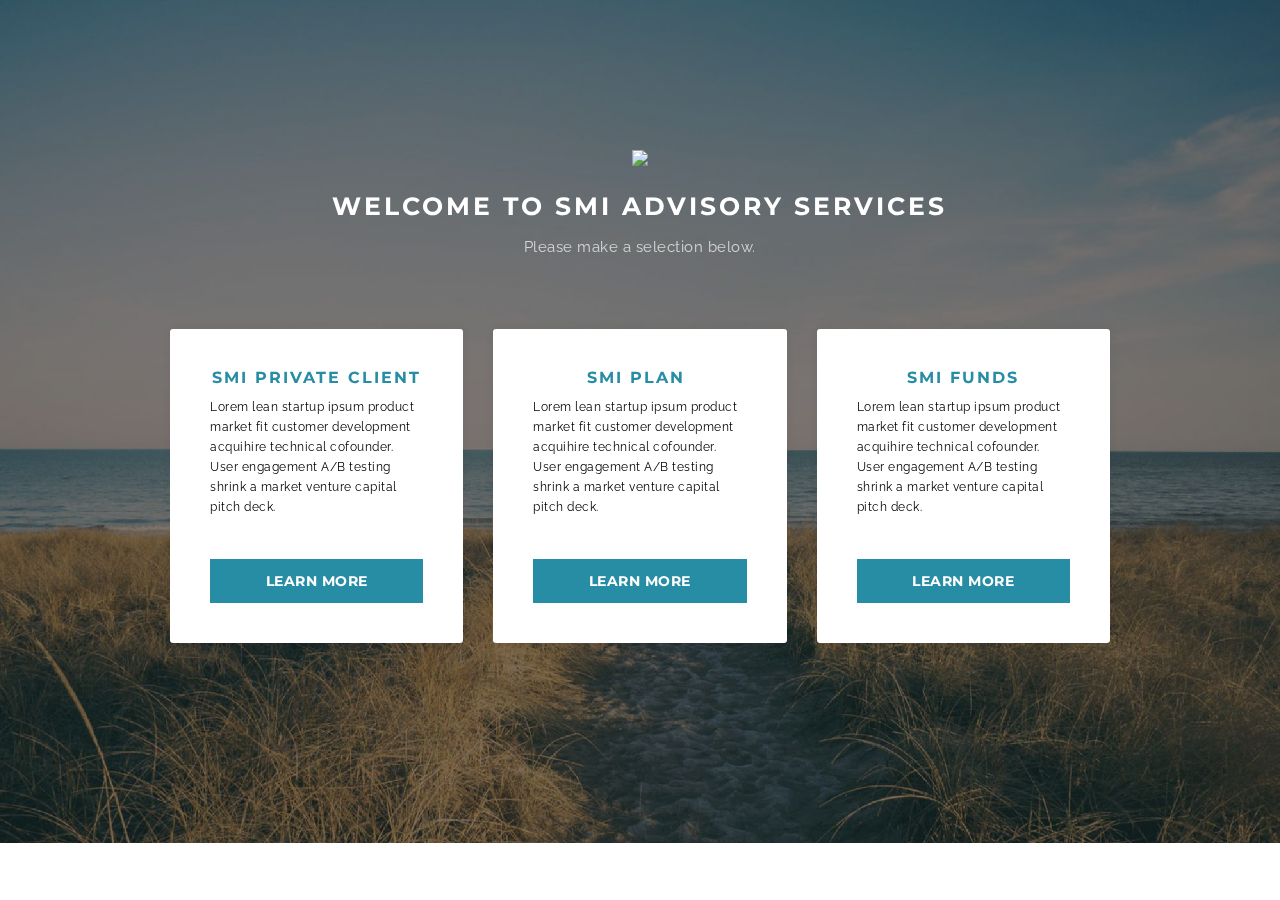
==== commit d4dccda3: "create github pages" ====
--- a/index.html
+++ b/index.html
@@ -12,7 +12,6 @@
   <link rel="stylesheet" href="https://fonts.googleapis.com/css?family=Raleway:400,100,200,300,500,600,700,800,900">
   <link rel="stylesheet" href="assets/bootstrap/css/bootstrap.min.css">
   <link rel="stylesheet" href="assets/socicon/css/socicon.min.css">
-  <link rel="stylesheet" href="assets/font-awesome/css/font-awesome.min.css">
   <link rel="stylesheet" href="assets/unicore/css/style.css">
   <link rel="stylesheet" href="assets/mobirise/css/mbr-additional.css" type="text/css">
   
@@ -30,7 +29,8 @@
                 
                 
                     
-                            <div class="mbr-figure"><img src="https://dcktxkaneetr8.cloudfront.net/smifund/smi-crown-mark-white.png" style="width: 100px;"></div><br><br><br>
+                            <div class="mbr-figure"><img src="https://dcktxkaneetr8.cloudfront.net/smifund/smi-crown-mark-white.png" style="width: 100px;"></div><br><br>
+                
                             
                       
                 
@@ -50,7 +50,7 @@
                             <p class="pricing__sentence mbr-editable-content">Lorem lean startup ipsum product market fit customer development acquihire technical cofounder. User engagement A/B testing shrink a market venture capital pitch deck.&nbsp;</p>
                            
                             <div class="mbr-editable-content"><ul class="pricing__feature-list mbr-text-font"></ul></div>
-                            <div><a href="https://mobirise.com" class="btn mbr-title-font btn-primary mbr-editable-button">LEARN MORE</a></div>
+                            <div><a href="SMIPrivateClient.html" class="btn mbr-title-font btn-primary mbr-editable-button">LEARN MORE</a></div>
                         </div>
                     </div>
 
@@ -61,7 +61,7 @@
                             <p class="pricing__sentence mbr-editable-content">Lorem lean startup ipsum product market fit customer development acquihire technical cofounder. User engagement A/B testing shrink a market venture capital pitch deck.&nbsp;</p>
                            
                             <div class="mbr-editable-content"><ul class="pricing__feature-list mbr-text-font"></ul></div>
-                            <div><a href="https://mobirise.com" class="btn mbr-title-font btn-primary mbr-editable-button">LEARN MORE</a></div>
+                            <div><a href="SMIPlan.html" class="btn mbr-title-font btn-primary mbr-editable-button">LEARN MORE</a></div>
                       
                     </div>
                     </div>
@@ -73,7 +73,7 @@
                             <p class="pricing__sentence mbr-editable-content">Lorem lean startup ipsum product market fit customer development acquihire technical cofounder. User engagement A/B testing shrink a market venture capital pitch deck.&nbsp;</p>
                            
                             <div class="mbr-editable-content"><ul class="pricing__feature-list mbr-text-font"></ul></div>
-                            <div><a href="https://mobirise.com" class="btn mbr-title-font btn-primary mbr-editable-button">LEARN MORE</a></div>
+                            <div><a href="smifund.html" class="btn mbr-title-font btn-primary mbr-editable-button">LEARN MORE</a></div>
                         </div>
                     </div>
                     </div>
@@ -98,60 +98,12 @@
     
 </section></div>
 
-<div id="header1-t" custom-code="true"><section class="mbr-section--bg-adapted" style="background-color: rgb(208, 208, 208);">
-    <div class="intro intro1" style="padding-top: 180px; padding-bottom: 150px;">
-        
-        <div class="container">
-            <div class="row center-content">
-                <div class="col-sm-5 col-md-4">
-                    <div class="intro-form" data-form-type="formoid">
-                        <h4 class="mbr-title-font mbr-editable-content">verify your SMI Premium account</h4>
-                        <div data-form-alert="true">
-                            <div class="hide" data-form-alert-success="true">Thanks for filling out form!</div>
-                        </div>
-                        <form action="https://mobirise.com/" method="post" data-form-title="verify your SMI Premium account">
-                            <input type="hidden" value="WCJc8Usr82mmWM0kkW7+o/VpbQI+hB3TGVXG8IN7w6WLO7tw1245ZKwFLHabciagGwHerqSYGaM8rfQ9otWwMKmY77gz9HeqFqV/Q3FWYUUOmm1qmU6CtsISZDdndGov" data-form-email="true">
-
-                            <div class="form-group">
-                                    <input type="text" class="form-control" name="name" required="" placeholder="Username" data-form-field="First Name">
-                            </div>
-
-                            <div class="form-group">
-                                <input type="text" class="form-control" name="lastName" required="" placeholder="Zipcode" data-form-field="Last Name">
-                            </div>
-
-                            
-
-                            
-
-                            <div><button type="submit" class="btn mbr-title-font btn-block btn-lg btn-primary mbr-editable-button">click here to verify</button></div>
-                        </form>
-                    </div>
-                </div>
-
-                <div class="col-sm-7 col-md-push-1">
-                    
-                    
-                </div>
-            </div>
-     
-    </div>
-</div>
-
- 
-</section>
-</div>
-
 
   <script src="assets/web/assets/jquery/jquery.min.js"></script>
   <script src="assets/bootstrap/js/bootstrap.min.js"></script>
   <script src="assets/smooth-scroll/SmoothScroll.js"></script>
   <script src="assets/jarallax/jarallax.js"></script>
-  <!--[if lte IE 9]>
-    <script src="assets/jquery-placeholder/jquery.placeholder.min.js"></script>
-  <![endif]-->
   <script src="assets/unicore/js/script.js"></script>
-  <script src="assets/formoid/formoid.min.js"></script>
   
   
 </body>
--- a/assets/mobirise/css/mbr-additional.css
+++ b/assets/mobirise/css/mbr-additional.css
@@ -155,3 +155,9 @@
 #pricing-table1-q div#pricing.pricing {
   padding-top: 600px;
 }
+#header1-14 .intro-box h4 {
+  text-align: left;
+}
+#header1-14 .intro-box div {
+  margin-left: 0px;
+}
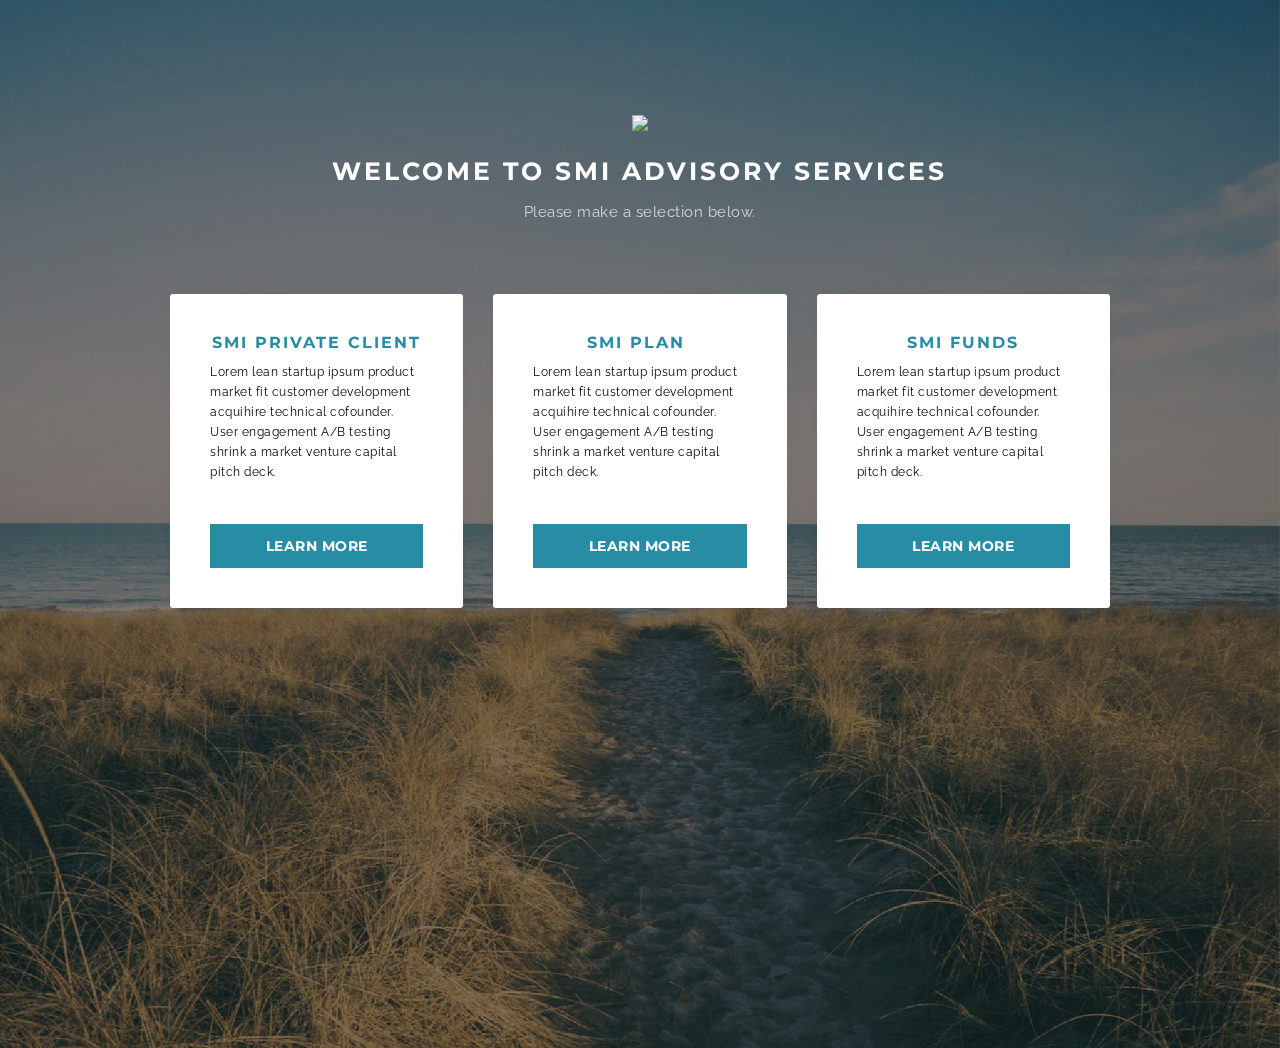
==== commit 40bbdd0e: "Update index.html" ====
--- a/index.html
+++ b/index.html
@@ -20,7 +20,7 @@
 </head>
 <body>
 <div id="pricing-table1-q" custom-code="true"><section class="mbr-section--bg-adapted mbr-section--relative mbr-parallax-background" style="background-image: url(assets/images/full-unsplash-photo-1459287548155-43ae47657dee-2000x1502-73.jpg);">
-    <div class="pricing" id="pricing" style="padding-top: 150px; padding-bottom: 200px;">
+    <div class="pricing" id="pricing" style="padding-top: 115px; padding-bottom: 440px;">
         <div class="mbr-overlay" style="opacity: 0.5; background-color: rgb(21, 21, 21);"></div>
         <div class="container">
             <div class="section-head-lite text-center col-md-8 col-md-offset-2 space60">
@@ -107,4 +107,4 @@
   
   
 </body>
-</html>+</html>
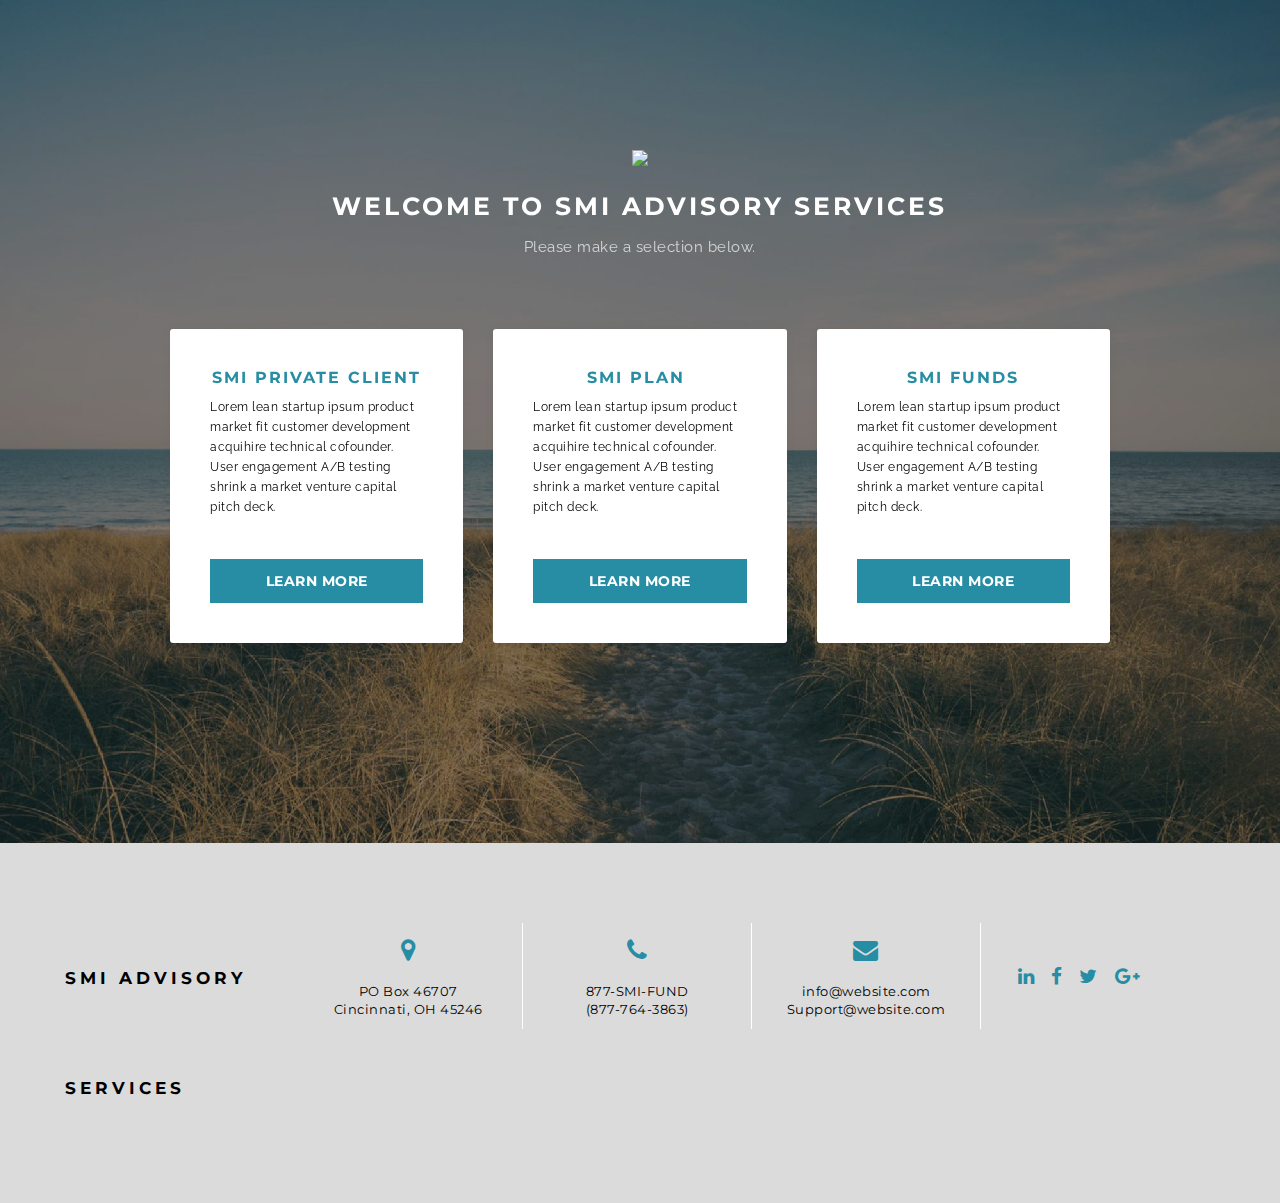
==== commit 0a5a64cd: "create github pages" ====
--- a/index.html
+++ b/index.html
@@ -10,8 +10,10 @@
   <meta name="description" content="">
   
   <link rel="stylesheet" href="https://fonts.googleapis.com/css?family=Raleway:400,100,200,300,500,600,700,800,900">
+  <link rel="stylesheet" href="assets/font-awesome/css/font-awesome.min.css">
   <link rel="stylesheet" href="assets/bootstrap/css/bootstrap.min.css">
   <link rel="stylesheet" href="assets/socicon/css/socicon.min.css">
+  <link rel="stylesheet" href="assets/font-awesome/css/font-awesome.min.css">
   <link rel="stylesheet" href="assets/unicore/css/style.css">
   <link rel="stylesheet" href="assets/mobirise/css/mbr-additional.css" type="text/css">
   
@@ -20,7 +22,7 @@
 </head>
 <body>
 <div id="pricing-table1-q" custom-code="true"><section class="mbr-section--bg-adapted mbr-section--relative mbr-parallax-background" style="background-image: url(assets/images/full-unsplash-photo-1459287548155-43ae47657dee-2000x1502-73.jpg);">
-    <div class="pricing" id="pricing" style="padding-top: 115px; padding-bottom: 440px;">
+    <div class="pricing" id="pricing" style="padding-top: 150px; padding-bottom: 200px;">
         <div class="mbr-overlay" style="opacity: 0.5; background-color: rgb(21, 21, 21);"></div>
         <div class="container">
             <div class="section-head-lite text-center col-md-8 col-md-offset-2 space60">
@@ -98,13 +100,45 @@
     
 </section></div>
 
+<div id="contacts1-20" custom-code="true"><section class="mbr-section--bg-adapted mbr-section--relative" style="background-color: rgb(219, 219, 219);">
+    <footer style="padding-top: 80px; padding-bottom: 60px;">
+    
+        <div class="container">
+            <ul class="list-inline">
+                <li>
+                    <h1 class="footer-logo mbr-title-font mbr-editable-content">SMI Advisory Services<br></h1>
+                </li>
+                <li>
+                    <div class="contact-info mbr-title-font"> <i class="fa mbr-primary-color fa-map-marker"></i><br>
+                        <div class="mbr-editable-content">PO Box 46707<div>Cincinnati, OH 45246</div></div>
+                    </div>
+                </li>
+                <li>
+                    <div class="contact-info mbr-title-font"><i class="fa mbr-primary-color fa-phone"></i><br>
+                        <div class="mbr-editable-content">877-SMI-FUND <br>(877-764-3863)</div>
+                    </div>
+                </li>
+                <li>
+                    <div class="contact-info mbr-title-font no-border"><i class="fa mbr-primary-color fa-envelope"></i><br>
+                        <div class="mbr-editable-content">info@website.com<br>Support@website.com</div>
+                    </div>
+                </li>
+                <li class="pull-right">
+                    <div class="footer-social"><a class="fa mbr-editable-button" title="LinkedIn" target="_blank" href="https://www.linkedin.com/in/mobirise"><i class="fa fa-linkedin"></i></a> <a class="fa mbr-editable-button" title="Facebook" target="_blank" href="https://www.facebook.com/pages/Mobirise/1616226671953247"><i class="fa fa-facebook"></i></a> <a class="fa mbr-editable-button" title="Twitter" target="_blank" href="https://twitter.com/mobirise"><i class="fa fa-twitter"></i></a>  <a class="fa mbr-editable-button" title="Google+" target="_blank" href="https://plus.google.com/u/0/+Mobirise/posts"><i class="fa fa-google-plus"></i></a>  </div>
+                </li>
+            </ul>
+        </div>
+    </footer>
+</section></div>
+
 
   <script src="assets/web/assets/jquery/jquery.min.js"></script>
   <script src="assets/bootstrap/js/bootstrap.min.js"></script>
   <script src="assets/smooth-scroll/SmoothScroll.js"></script>
   <script src="assets/jarallax/jarallax.js"></script>
   <script src="assets/unicore/js/script.js"></script>
+  <script src="assets/formoid/formoid.min.js"></script>
   
   
 </body>
-</html>
+</html>--- a/assets/mobirise/css/mbr-additional.css
+++ b/assets/mobirise/css/mbr-additional.css
@@ -155,9 +155,42 @@
 #pricing-table1-q div#pricing.pricing {
   padding-top: 600px;
 }
-#header1-14 .intro-box h4 {
+#contacts1-20 H1 {
+  font-size: 17px;
+}
+#header1-1q .intro-box h4 {
   text-align: left;
 }
-#header1-14 .intro-box div {
+#header1-1q .intro-box div {
   margin-left: 0px;
 }
+#header1-1r .intro-box h4 {
+  text-align: left;
+}
+#header1-1r .intro-box div {
+  margin-left: 0px;
+}
+#header1-1s .intro-box h4 {
+  text-align: left;
+}
+#header1-1s .intro-box div {
+  margin-left: 0px;
+}
+#contacts1-20 H1 {
+  font-size: 17px;
+}
+#contacts1-20 H1 {
+  font-size: 17px;
+}
+#contacts1-20 H1 {
+  font-size: 17px;
+}
+#header1-22 .intro-box h4 {
+  text-align: left;
+}
+#header1-22 .intro-box div {
+  margin-left: 0px;
+}
+#contacts1-20 H1 {
+  font-size: 17px;
+}
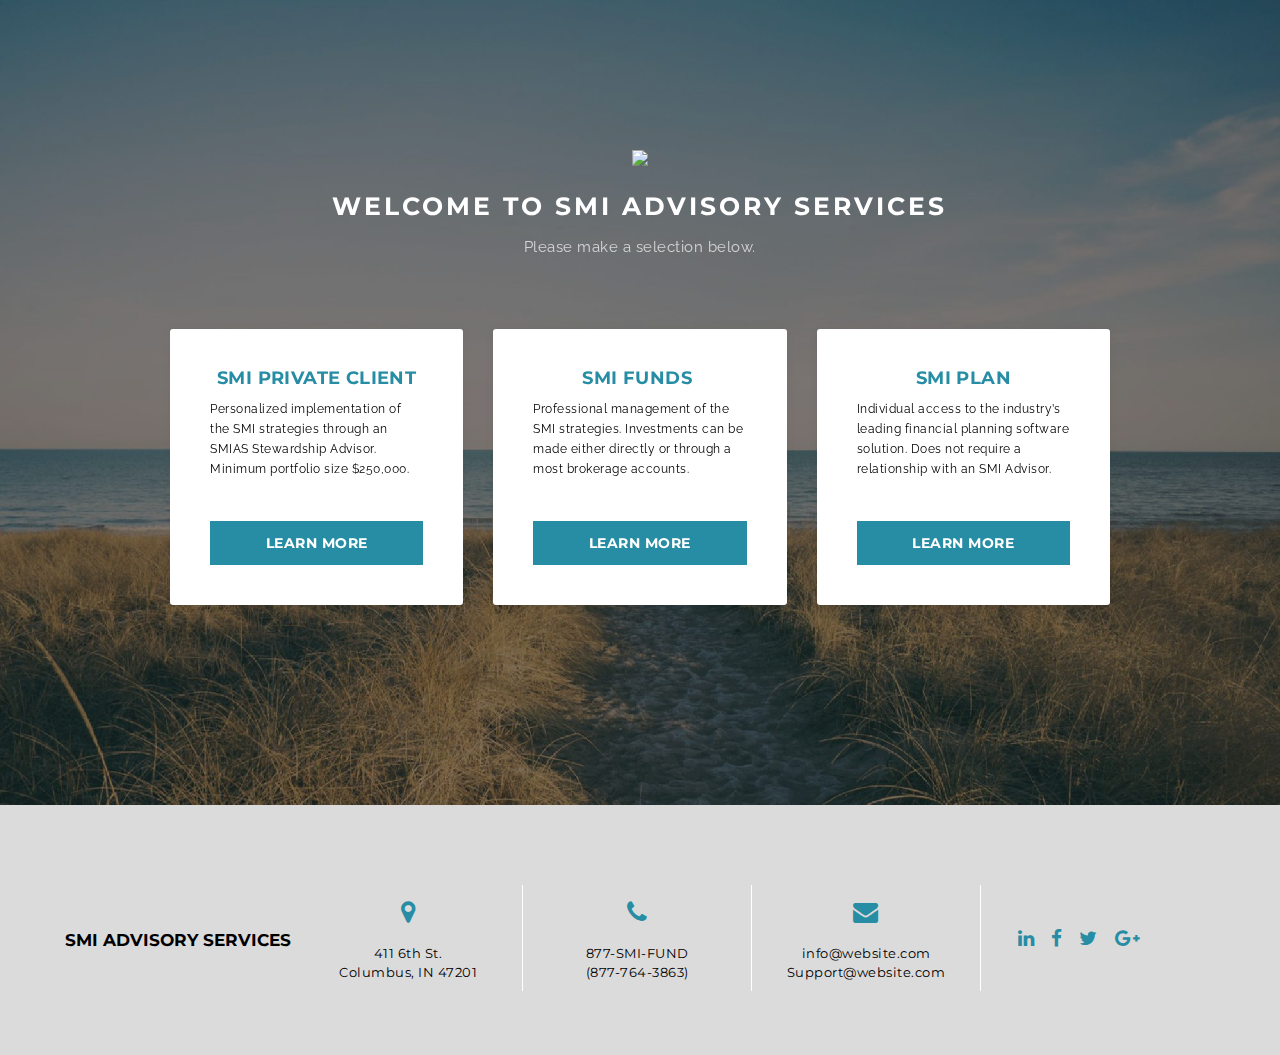
==== commit a4f07734: "Update index.html" ====
--- a/index.html
+++ b/index.html
@@ -39,7 +39,7 @@
                     
                     
                     
-                <h1 class="mbr-title-font mbr-editable-content">welcome to SMI Advisory Services</h1>
+                <h1 class="mbr-title-font mbr-editable-content">Welcome To SMI Advisory Services</h1>
                 <p class="mbr-editable-content">Please make a selection below.</p>
             </div>
             <div class="row pricing1">
@@ -48,10 +48,10 @@
                     <!-- Pricing Plan - 1 -->
                     <div class="col-sm-4 price-styles" style="display: block;">
                         <div class="pricing__item" data-hover="">
-                            <h3 class="pricing__title mbr-title-font mbr-primary-color mbr-editable-content" style="text-align: center;">SMI Private Client</h3>
-                            <p class="pricing__sentence mbr-editable-content">Lorem lean startup ipsum product market fit customer development acquihire technical cofounder. User engagement A/B testing shrink a market venture capital pitch deck.&nbsp;</p>
+                          <h3 class="pricing__title mbr-title-font mbr-primary-color mbr-editable-content" style="text-align: center;">SMI Private Client</h3>
+                            <p class="pricing__sentence mbr-editable-content">Personalized implementation of the SMI strategies through an SMIAS Stewardship Advisor. Minimum portfolio size $250,000.</p>
                            
-                            <div class="mbr-editable-content"><ul class="pricing__feature-list mbr-text-font"></ul></div>
+                          <div class="mbr-editable-content"><ul class="pricing__feature-list mbr-text-font"></ul></div>
                             <div><a href="SMIPrivateClient.html" class="btn mbr-title-font btn-primary mbr-editable-button">LEARN MORE</a></div>
                         </div>
                     </div>
@@ -59,11 +59,11 @@
                     <!-- Pricing Plan - 2 -->
                     <div class="col-sm-4 price-styles" style="display: block;">
                        <div class="pricing__item" data-hover="">
-                            <h3 class="pricing__title mbr-title-font mbr-primary-color mbr-editable-content" style="text-align: center;">smi plan&nbsp;</h3>
-                            <p class="pricing__sentence mbr-editable-content">Lorem lean startup ipsum product market fit customer development acquihire technical cofounder. User engagement A/B testing shrink a market venture capital pitch deck.&nbsp;</p>
+                            <h3 class="pricing__title mbr-title-font mbr-primary-color mbr-editable-content" style="text-align: center;">SMI Funds&nbsp;</h3>
+                            <p class="pricing__sentence mbr-editable-content">Professional management of the SMI strategies. Investments can be made either directly or through a most brokerage accounts.</p>
                            
-                            <div class="mbr-editable-content"><ul class="pricing__feature-list mbr-text-font"></ul></div>
-                            <div><a href="SMIPlan.html" class="btn mbr-title-font btn-primary mbr-editable-button">LEARN MORE</a></div>
+                         <div class="mbr-editable-content"><ul class="pricing__feature-list mbr-text-font"></ul></div>
+                            <div><a href="smifund.html" class="btn mbr-title-font btn-primary mbr-editable-button">LEARN MORE</a></div>
                       
                     </div>
                     </div>
@@ -71,11 +71,11 @@
                     <!-- Pricing Plan - 3 -->
                     <div class="col-sm-4 price-styles" style="display: block;">
                         <div class="pricing__item" data-hover="">
-                            <h3 class="pricing__title mbr-title-font mbr-primary-color mbr-editable-content" style="text-align: center;">SMI funds</h3>
-                            <p class="pricing__sentence mbr-editable-content">Lorem lean startup ipsum product market fit customer development acquihire technical cofounder. User engagement A/B testing shrink a market venture capital pitch deck.&nbsp;</p>
+                          <h3 class="pricing__title mbr-title-font mbr-primary-color mbr-editable-content" style="text-align: center;">SMI Plan</h3>
+                            <p class="pricing__sentence mbr-editable-content">Individual access to the industry’s leading financial planning software solution. Does not require a relationship with an SMI Advisor.</p>
                            
-                            <div class="mbr-editable-content"><ul class="pricing__feature-list mbr-text-font"></ul></div>
-                            <div><a href="smifund.html" class="btn mbr-title-font btn-primary mbr-editable-button">LEARN MORE</a></div>
+                          <div class="mbr-editable-content"><ul class="pricing__feature-list mbr-text-font"></ul></div>
+                            <div><a href="SMIPlan.html" class="btn mbr-title-font btn-primary mbr-editable-button">LEARN MORE</a></div>
                         </div>
                     </div>
                     </div>
@@ -110,7 +110,8 @@
                 </li>
                 <li>
                     <div class="contact-info mbr-title-font"> <i class="fa mbr-primary-color fa-map-marker"></i><br>
-                        <div class="mbr-editable-content">PO Box 46707<div>Cincinnati, OH 45246</div></div>
+                        <div class="mbr-editable-content">411 6th St.
+                      <div>Columbus, IN   47201</div></div>
                     </div>
                 </li>
                 <li>
@@ -141,4 +142,4 @@
   
   
 </body>
-</html>+</html>
--- a/assets/unicore/css/style.css
+++ b/assets/unicore/css/style.css
@@ -1604,7 +1604,7 @@
 }
 
 .intro-box div {
-  margin-left: 75px;
+  margin-left: 0px;
 }
 
 .intro-box h4 {
@@ -3246,7 +3246,7 @@
   font-size: 20px;
   margin: 0px 0px 10px;
   color: #29d9c2;
-  letter-spacing: 2px;
+  letter-spacing: .4px;
   text-transform: uppercase;
   font-weight: 700;
 }
@@ -4793,7 +4793,7 @@
   margin: 0;
   position: relative;
   font-family: Montserrat;
-  letter-spacing: 4px;
+  letter-spacing: 0px;
 }
 
 .footer-copy {
@@ -7796,7 +7796,7 @@
     font-size: 50px;
   }
   .pricing__title{
-    font-size: 16px;
+    font-size: 18px;
   }
   .pricing__item p{
     font-size: 12px;
@@ -7823,7 +7823,7 @@
     font-size: 50px;
   }
   .pricing__title{
-    font-size: 16px;
+    font-size: 15px;
   }
   .pricing__item p{
     font-size: 12px;
@@ -8335,11 +8335,11 @@
     margin-top: 5px;
     margin-bottom: 5px;
   }
-}.engine {
-	position: absolute;
-	text-indent: -2400px;
-	text-align: center;
-	padding: 0;
-	top: 0;
-	left: -2400px;
-}+}.engine {
+	position: absolute;
+	text-indent: -2400px;
+	text-align: center;
+	padding: 0;
+	top: 0;
+	left: -2400px;
+}
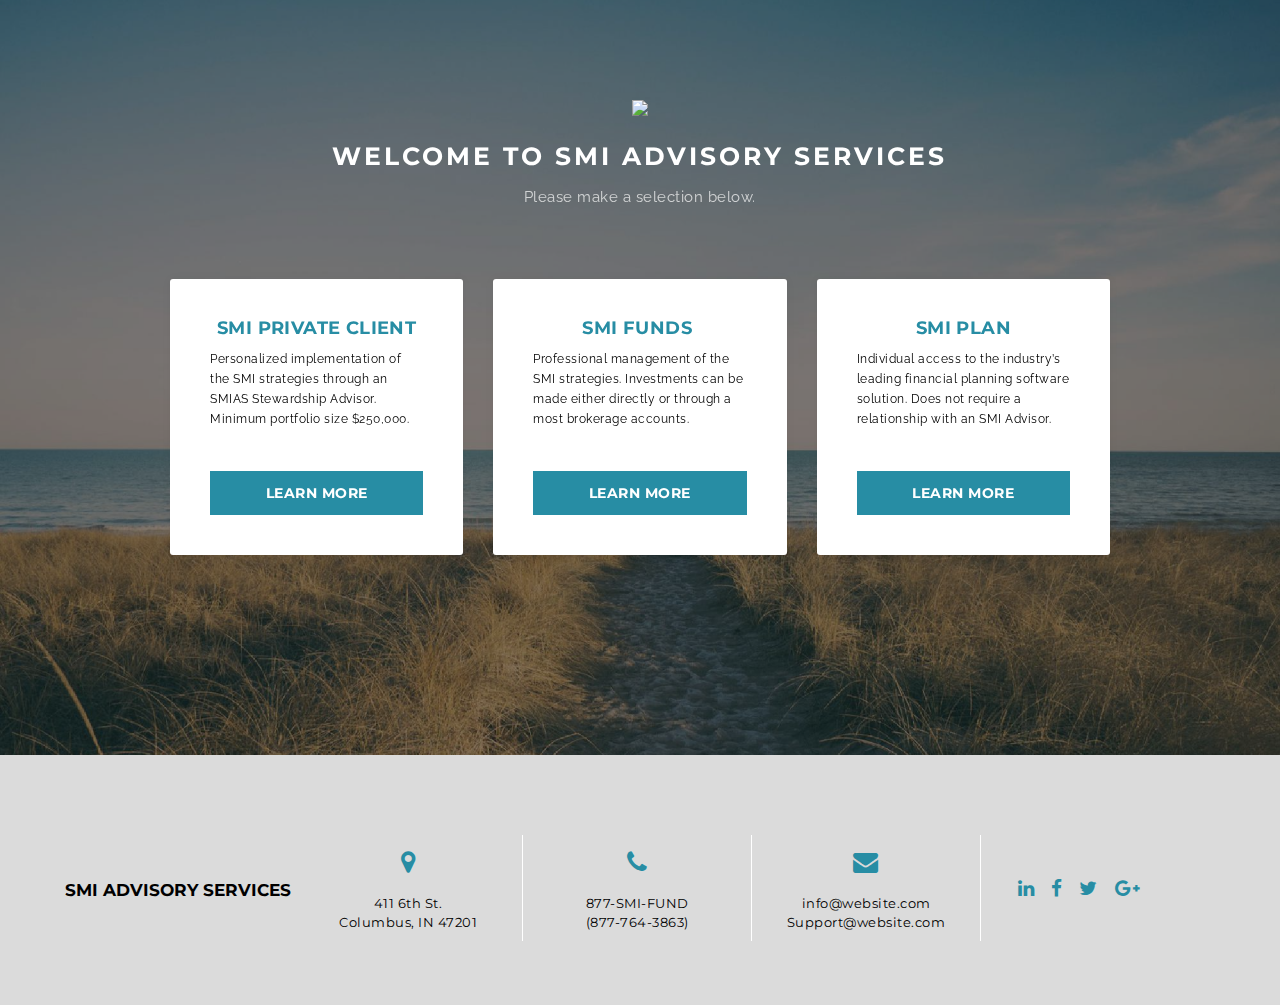
==== commit 6110968a: "Update index.html" ====
--- a/index.html
+++ b/index.html
@@ -22,7 +22,7 @@
 </head>
 <body>
 <div id="pricing-table1-q" custom-code="true"><section class="mbr-section--bg-adapted mbr-section--relative mbr-parallax-background" style="background-image: url(assets/images/full-unsplash-photo-1459287548155-43ae47657dee-2000x1502-73.jpg);">
-    <div class="pricing" id="pricing" style="padding-top: 150px; padding-bottom: 200px;">
+    <div class="pricing" id="pricing" style="padding-top: 100px; padding-bottom: 200px;">
         <div class="mbr-overlay" style="opacity: 0.5; background-color: rgb(21, 21, 21);"></div>
         <div class="container">
             <div class="section-head-lite text-center col-md-8 col-md-offset-2 space60">
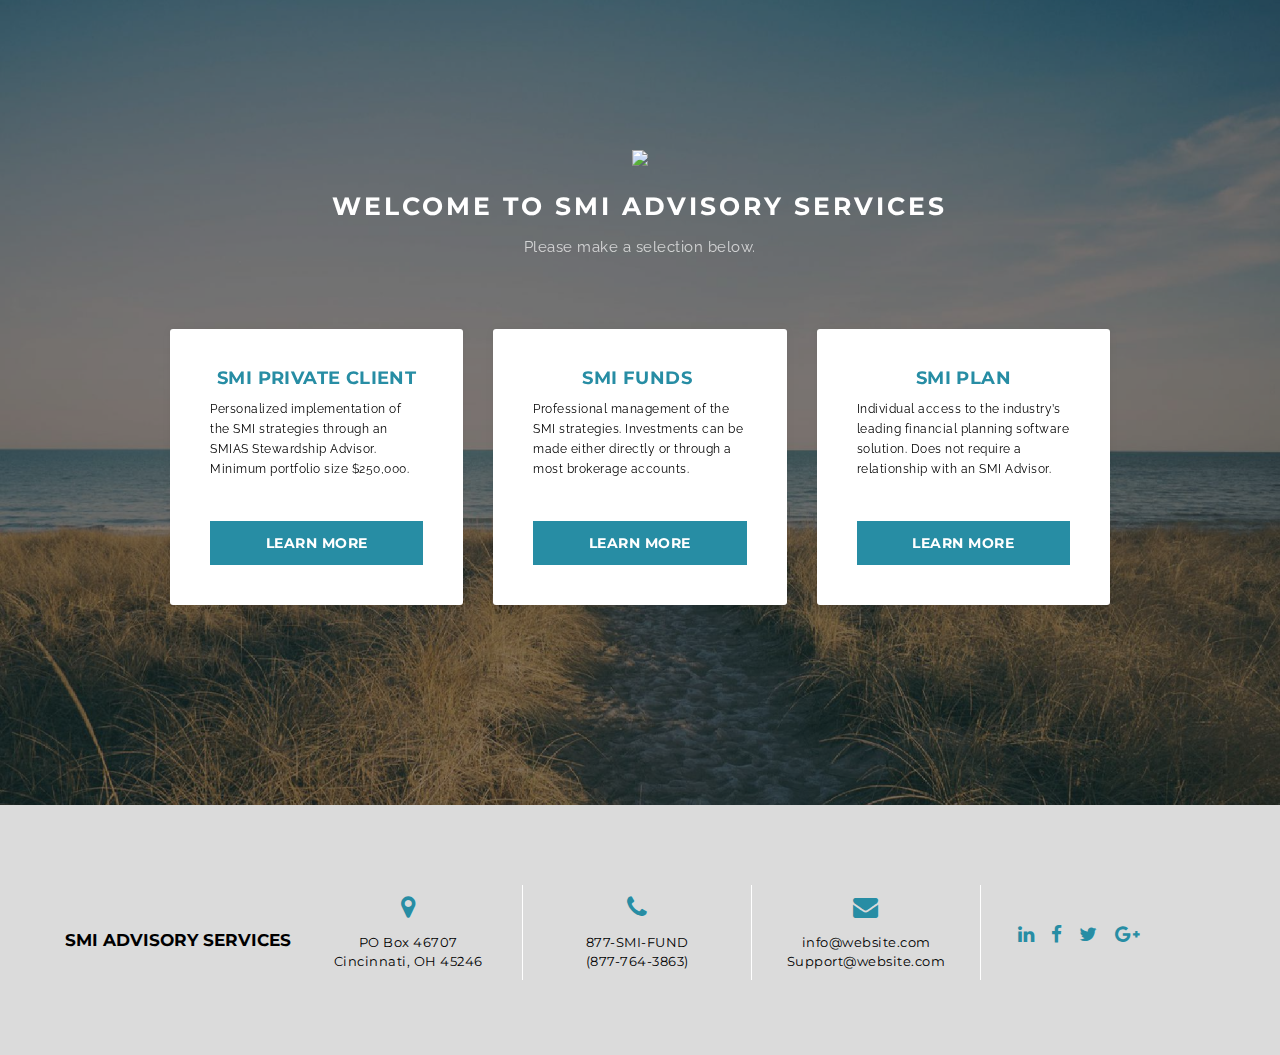
==== commit fb8bcc11: "create github pages" ====
--- a/index.html
+++ b/index.html
@@ -22,7 +22,7 @@
 </head>
 <body>
 <div id="pricing-table1-q" custom-code="true"><section class="mbr-section--bg-adapted mbr-section--relative mbr-parallax-background" style="background-image: url(assets/images/full-unsplash-photo-1459287548155-43ae47657dee-2000x1502-73.jpg);">
-    <div class="pricing" id="pricing" style="padding-top: 100px; padding-bottom: 200px;">
+    <div class="pricing" id="pricing" style="padding-top: 150px; padding-bottom: 200px;">
         <div class="mbr-overlay" style="opacity: 0.5; background-color: rgb(21, 21, 21);"></div>
         <div class="container">
             <div class="section-head-lite text-center col-md-8 col-md-offset-2 space60">
@@ -39,7 +39,7 @@
                     
                     
                     
-                <h1 class="mbr-title-font mbr-editable-content">Welcome To SMI Advisory Services</h1>
+                <h1 class="mbr-title-font mbr-editable-content" style="font-size: 25px;">welcome to SMI Advisory Services</h1>
                 <p class="mbr-editable-content">Please make a selection below.</p>
             </div>
             <div class="row pricing1">
@@ -48,10 +48,10 @@
                     <!-- Pricing Plan - 1 -->
                     <div class="col-sm-4 price-styles" style="display: block;">
                         <div class="pricing__item" data-hover="">
-                          <h3 class="pricing__title mbr-title-font mbr-primary-color mbr-editable-content" style="text-align: center;">SMI Private Client</h3>
-                            <p class="pricing__sentence mbr-editable-content">Personalized implementation of the SMI strategies through an SMIAS Stewardship Advisor. Minimum portfolio size $250,000.</p>
+                            <h3 class="pricing__title mbr-title-font mbr-primary-color mbr-editable-content" style="text-align: center;">SMI Private Client</h3>
+                            <p class="pricing__sentence mbr-editable-content">Personalized implementation of the SMI strategies through an SMIAS Stewardship Advisor. Minimum portfolio size $250,000.<br></p>
                            
-                          <div class="mbr-editable-content"><ul class="pricing__feature-list mbr-text-font"></ul></div>
+                            <div class="mbr-editable-content"><ul class="pricing__feature-list mbr-text-font"></ul></div>
                             <div><a href="SMIPrivateClient.html" class="btn mbr-title-font btn-primary mbr-editable-button">LEARN MORE</a></div>
                         </div>
                     </div>
@@ -59,10 +59,10 @@
                     <!-- Pricing Plan - 2 -->
                     <div class="col-sm-4 price-styles" style="display: block;">
                        <div class="pricing__item" data-hover="">
-                            <h3 class="pricing__title mbr-title-font mbr-primary-color mbr-editable-content" style="text-align: center;">SMI Funds&nbsp;</h3>
+                            <h3 class="pricing__title mbr-title-font mbr-primary-color mbr-editable-content" style="text-align: center;">smi FUNDS&nbsp;</h3>
                             <p class="pricing__sentence mbr-editable-content">Professional management of the SMI strategies. Investments can be made either directly or through a most brokerage accounts.</p>
                            
-                         <div class="mbr-editable-content"><ul class="pricing__feature-list mbr-text-font"></ul></div>
+                            <div class="mbr-editable-content"><ul class="pricing__feature-list mbr-text-font"></ul></div>
                             <div><a href="smifund.html" class="btn mbr-title-font btn-primary mbr-editable-button">LEARN MORE</a></div>
                       
                     </div>
@@ -71,10 +71,10 @@
                     <!-- Pricing Plan - 3 -->
                     <div class="col-sm-4 price-styles" style="display: block;">
                         <div class="pricing__item" data-hover="">
-                          <h3 class="pricing__title mbr-title-font mbr-primary-color mbr-editable-content" style="text-align: center;">SMI Plan</h3>
+                            <h3 class="pricing__title mbr-title-font mbr-primary-color mbr-editable-content" style="text-align: center;">SMI PLAN</h3>
                             <p class="pricing__sentence mbr-editable-content">Individual access to the industry’s leading financial planning software solution. Does not require a relationship with an SMI Advisor.</p>
                            
-                          <div class="mbr-editable-content"><ul class="pricing__feature-list mbr-text-font"></ul></div>
+                            <div class="mbr-editable-content"><ul class="pricing__feature-list mbr-text-font"></ul></div>
                             <div><a href="SMIPlan.html" class="btn mbr-title-font btn-primary mbr-editable-button">LEARN MORE</a></div>
                         </div>
                     </div>
@@ -110,8 +110,7 @@
                 </li>
                 <li>
                     <div class="contact-info mbr-title-font"> <i class="fa mbr-primary-color fa-map-marker"></i><br>
-                        <div class="mbr-editable-content">411 6th St.
-                      <div>Columbus, IN   47201</div></div>
+                        <div class="mbr-editable-content">PO Box 46707<div>Cincinnati, OH 45246</div></div>
                     </div>
                 </li>
                 <li>
@@ -138,8 +137,7 @@
   <script src="assets/smooth-scroll/SmoothScroll.js"></script>
   <script src="assets/jarallax/jarallax.js"></script>
   <script src="assets/unicore/js/script.js"></script>
-  <script src="assets/formoid/formoid.min.js"></script>
   
   
 </body>
-</html>
+</html>--- a/assets/mobirise/css/mbr-additional.css
+++ b/assets/mobirise/css/mbr-additional.css
@@ -194,3 +194,6 @@
 #contacts1-20 H1 {
   font-size: 17px;
 }
+#contacts1-24 H1 {
+  font-size: 17px;
+}
